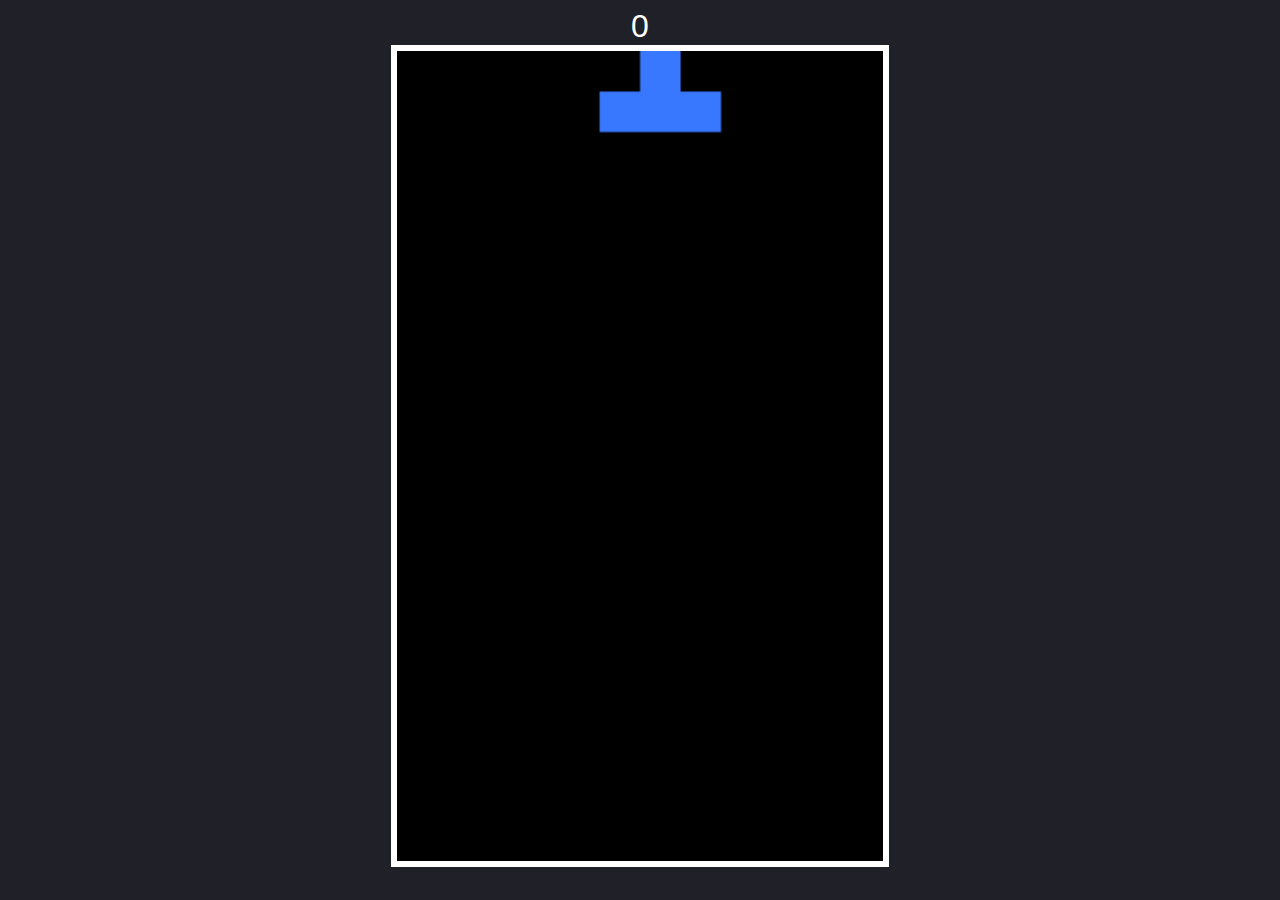
==== index.html @ 5d74f2ae "Update index.html" ====
<html>
<head>
    <title>Tetris</title>
    <style>
      body {
        background: #202028;
        color: #fff;
        font-family: sans-serif;
        font-size: 2em;
        text-align: center;
      }
      canvas {
        border: solid .2em #fff;
        height: 90vh;
      }
    </style>
</head>
<body>
    <div id="score"></div>
    <canvas id="tetris" width="240" height="400" />
    <script src="tetris.js"></script>
</body>
</html>
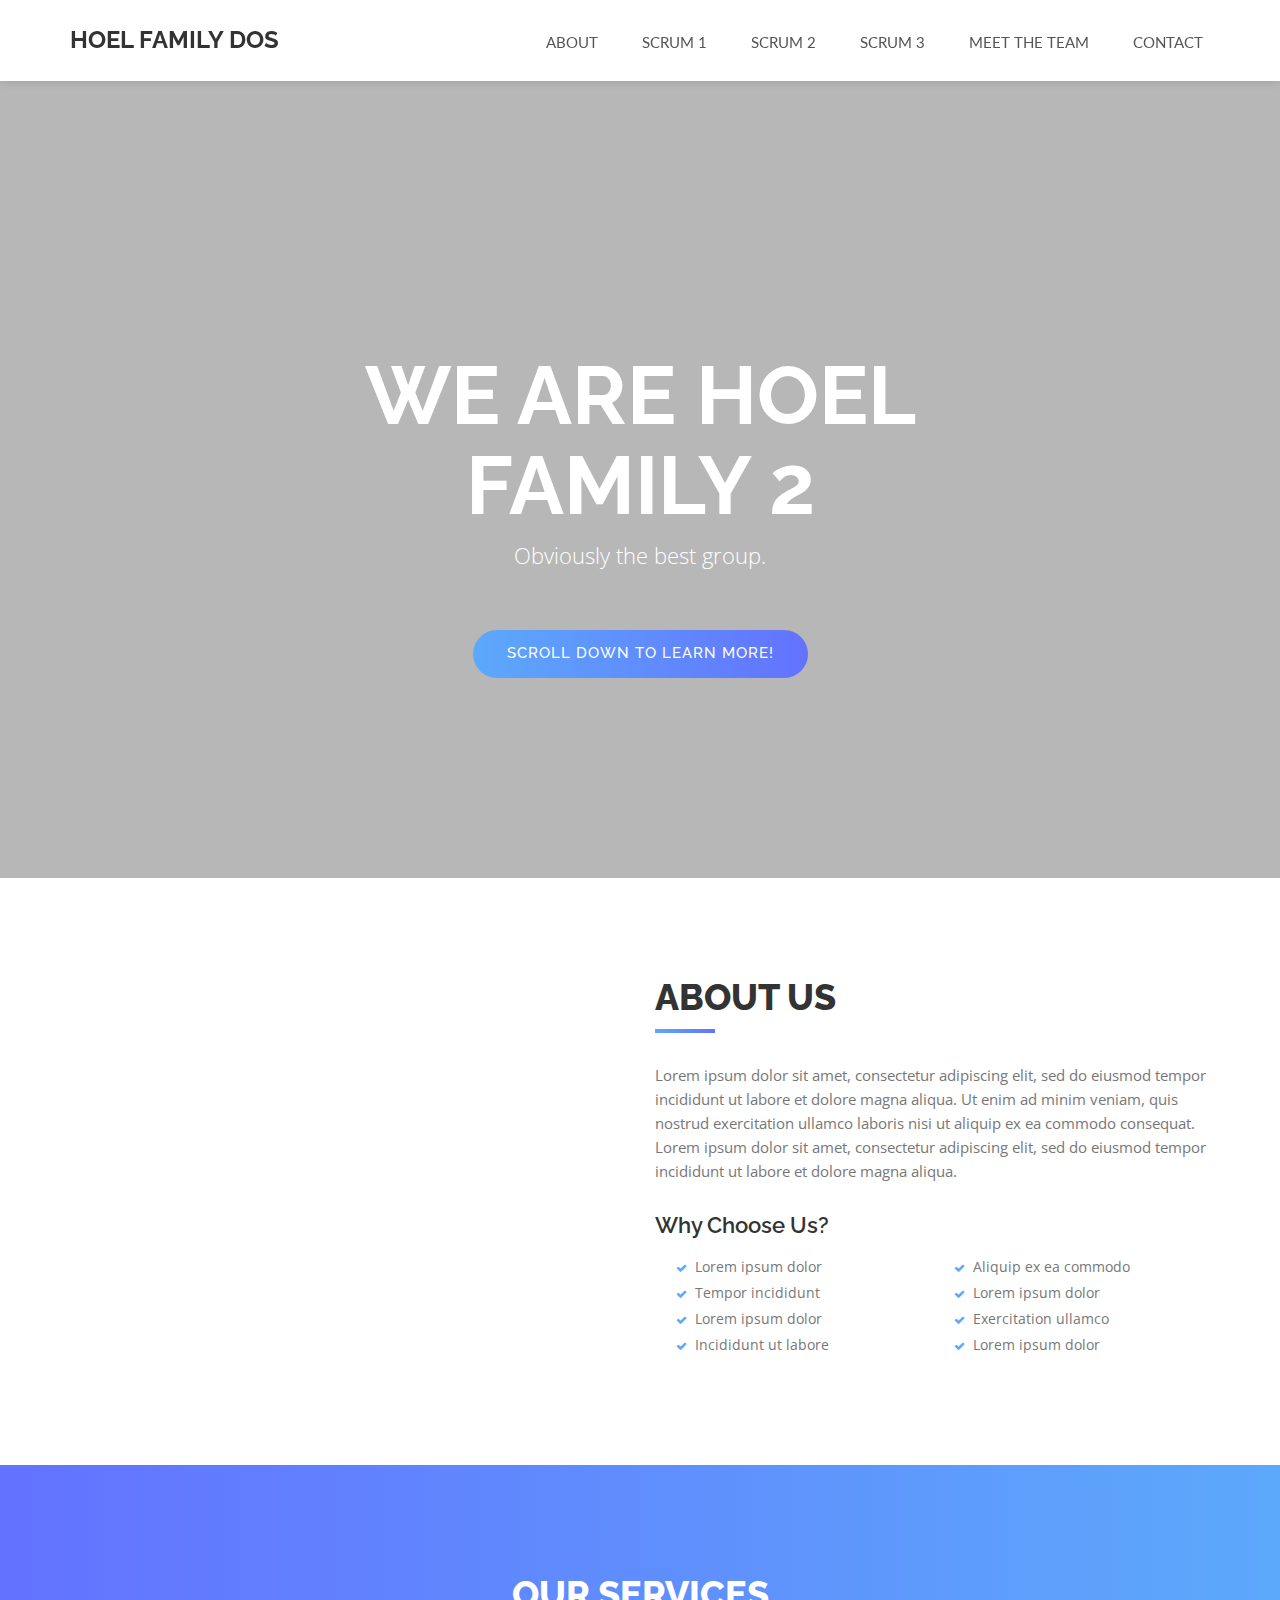
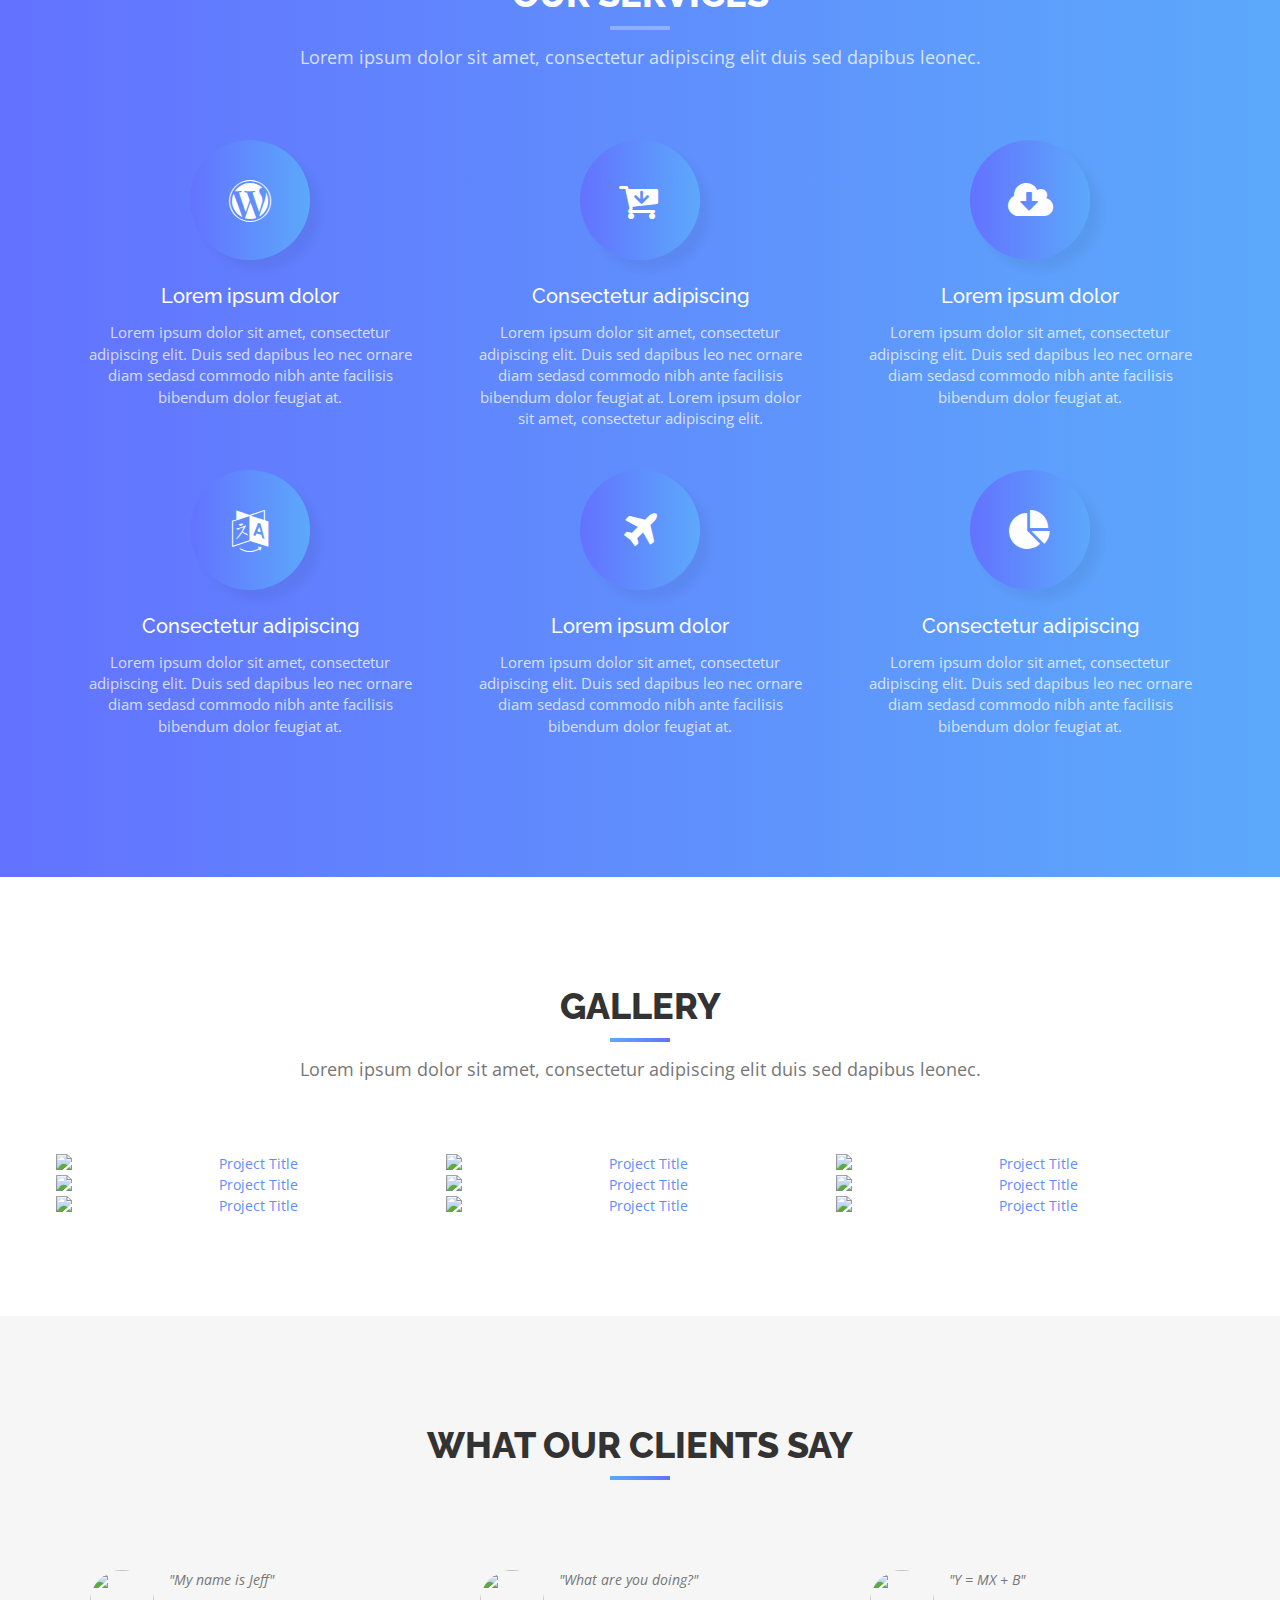
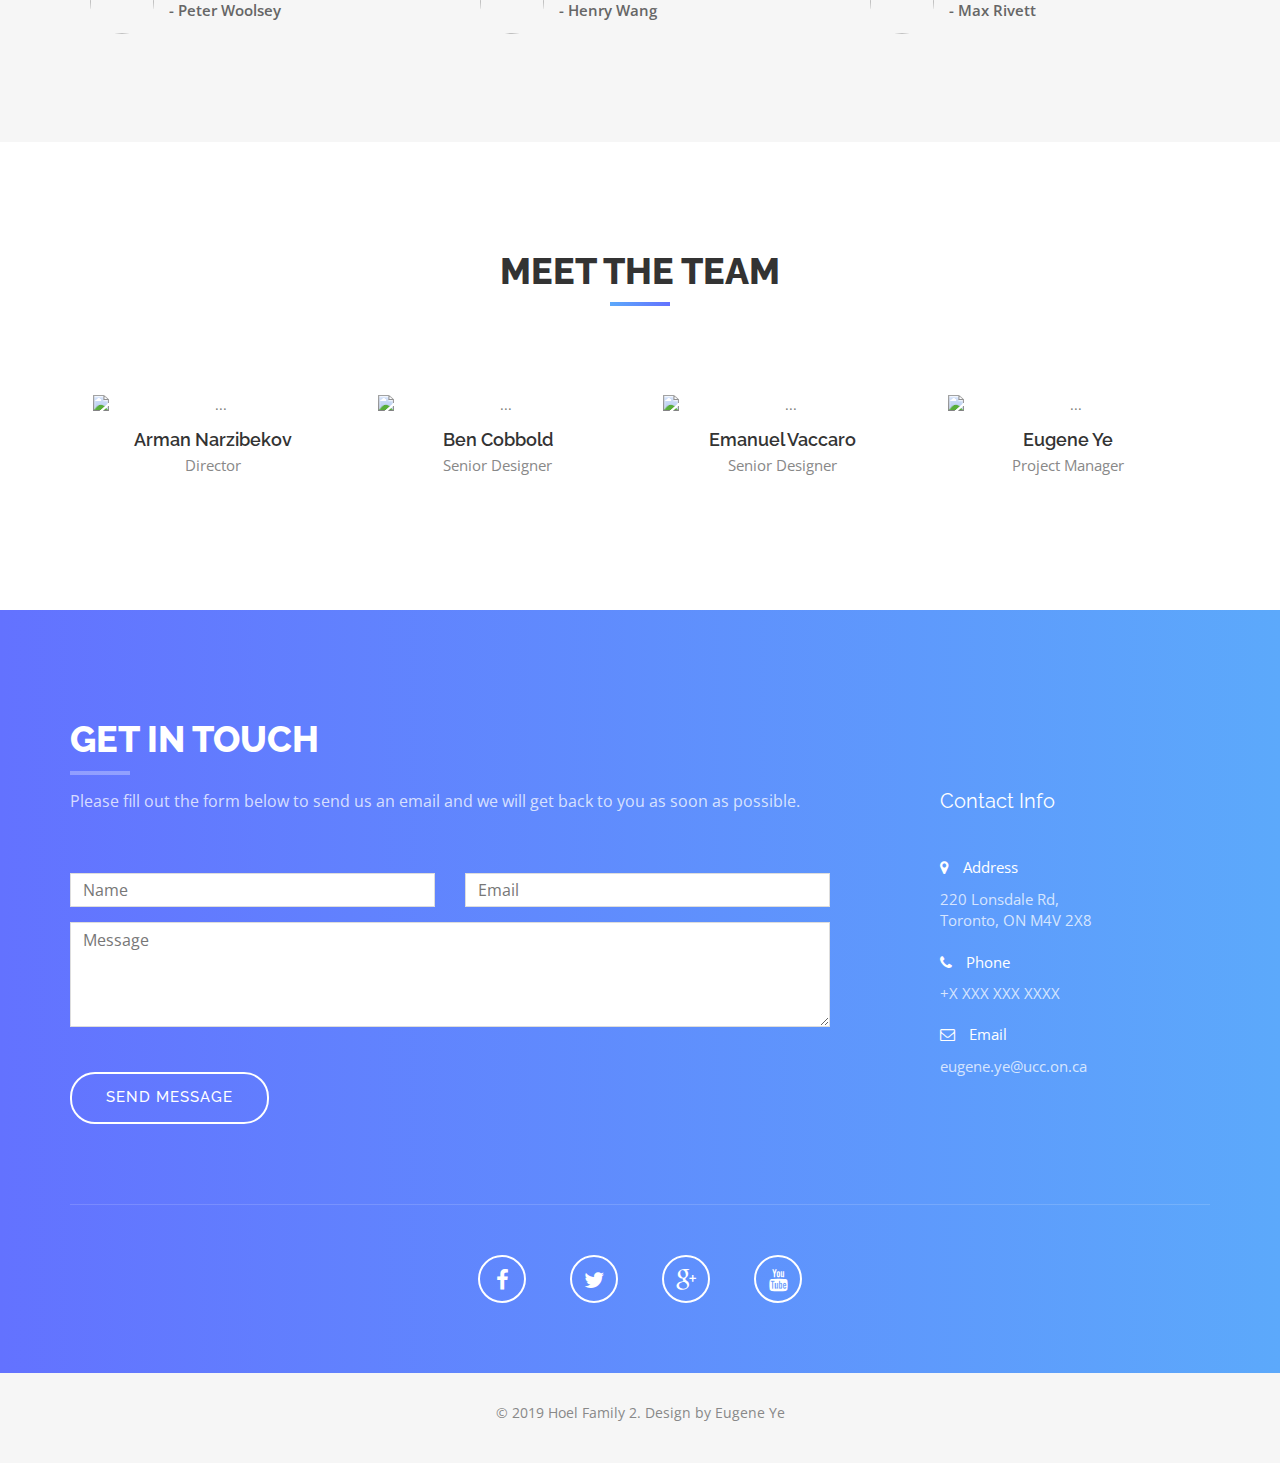
==== commit ea0b5eea: "Complete Renovation of Website" ====
--- a/index.html
+++ b/index.html
@@ -1,23 +1,406 @@
-<html>
+<!DOCTYPE html>
+<html lang="en">
 <head>
-    <title>Tetris</title>
-    <style>
-      body {
-        background: #202028;
-        color: #fff;
-        font-family: sans-serif;
-        font-size: 2em;
-        text-align: center;
-      }
-      canvas {
-        border: solid .2em #fff;
-        height: 90vh;
-      }
-    </style>
+<meta charset="utf-8">
+<meta name="viewport" content="width=device-width, initial-scale=1">
+<title>Hoel Family 2</title>
+<meta name="description" content="">
+<meta name="author" content="">
+
+<!-- Favicons
+    ================================================== -->
+<link rel="shortcut icon" href="img/favicon.ico" type="image/x-icon">
+<link rel="apple-touch-icon" href="img/apple-touch-icon.png">
+<link rel="apple-touch-icon" sizes="72x72" href="img/apple-touch-icon-72x72.png">
+<link rel="apple-touch-icon" sizes="114x114" href="img/apple-touch-icon-114x114.png">
+
+<!-- Bootstrap -->
+<link rel="stylesheet" type="text/css"  href="css/bootstrap.css">
+<link rel="stylesheet" type="text/css" href="fonts/font-awesome/css/font-awesome.css">
+
+<!-- Stylesheet
+    ================================================== -->
+<link rel="stylesheet" type="text/css" href="css/style.css">
+<link rel="stylesheet" type="text/css" href="css/nivo-lightbox/nivo-lightbox.css">
+<link rel="stylesheet" type="text/css" href="css/nivo-lightbox/default.css">
+<link href="https://fonts.googleapis.com/css?family=Open+Sans:300,400,600,700" rel="stylesheet">
+<link href="https://fonts.googleapis.com/css?family=Lato:400,700" rel="stylesheet">
+<link href="https://fonts.googleapis.com/css?family=Raleway:300,400,500,600,700,800,900" rel="stylesheet">
+
+<!-- HTML5 shim and Respond.js for IE8 support of HTML5 elements and media queries -->
+<!-- WARNING: Respond.js doesn't work if you view the page via file:// -->
+<!--[if lt IE 9]>
+      <script src="https://oss.maxcdn.com/html5shiv/3.7.2/html5shiv.min.js"></script>
+      <script src="https://oss.maxcdn.com/respond/1.4.2/respond.min.js"></script>
+    <![endif]-->
 </head>
-<body>
-    <div id="score"></div>
-    <canvas id="tetris" width="240" height="400" />
-    <script src="tetris.js"></script>
+<body id="page-top" data-spy="scroll" data-target=".navbar-fixed-top">
+<!-- Navigation
+    ==========================================-->
+<nav id="menu" class="navbar navbar-default navbar-fixed-top">
+  <div class="container"> 
+    <!-- Brand and toggle get grouped for better mobile display -->
+    <div class="navbar-header">
+      <button type="button" class="navbar-toggle collapsed" data-toggle="collapse" data-target="#bs-example-navbar-collapse-1"> <span class="sr-only">Toggle navigation</span> <span class="icon-bar"></span> <span class="icon-bar"></span> <span class="icon-bar"></span> </button>
+      <a class="navbar-brand page-scroll" href="#page-top">Hoel Family Dos</a> </div>
+    
+    <!-- Collect the nav links, forms, and other content for toggling -->
+    <div class="collapse navbar-collapse" id="bs-example-navbar-collapse-1">
+      <ul class="nav navbar-nav navbar-right">
+        <li><a href="#about" class="page-scroll">About</a></li>
+        <li><a href="#services" class="page-scroll">Scrum 1</a></li>
+        <li><a href="#portfolio" class="page-scroll">Scrum 2</a></li>
+        <li><a href="#testimonials" class="page-scroll">Scrum 3</a></li>
+        <li><a href="#team" class="page-scroll">Meet the Team</a></li>
+        <li><a href="#contact" class="page-scroll">Contact</a></li>
+      </ul>
+    </div>
+    <!-- /.navbar-collapse --> 
+  </div>
+</nav>
+<!-- Header -->
+<header id="header">
+  <div class="intro">
+    <div class="overlay">
+      <div class="container">
+        <div class="row">
+          <div class="col-md-8 col-md-offset-2 intro-text">
+            <h1>We Are Hoel Family 2<span></span></h1>
+            <p>Obviously the best group.</p>
+            <a href="#" class="btn btn-custom btn-lg page-scroll">Scroll down to learn more!</a> </div>
+        </div>
+      </div>
+    </div>
+  </div>
+</header>
+<!-- About Section -->
+<div id="about">
+  <div class="container">
+    <div class="row">
+      <div class="col-xs-12 col-md-6"> <img src="img/about.jpg" class="img-responsive" alt=""> </div>
+      <div class="col-xs-12 col-md-6">
+        <div class="about-text">
+          <h2>About Us</h2>
+          <p>Lorem ipsum dolor sit amet, consectetur adipiscing elit, sed do eiusmod tempor incididunt ut labore et dolore magna aliqua. Ut enim ad minim veniam, quis nostrud exercitation ullamco laboris nisi ut aliquip ex ea commodo consequat. Lorem ipsum dolor sit amet, consectetur adipiscing elit, sed do eiusmod tempor incididunt ut labore et dolore magna aliqua.</p>
+          <h3>Why Choose Us?</h3>
+          <div class="list-style">
+            <div class="col-lg-6 col-sm-6 col-xs-12">
+              <ul>
+                <li>Lorem ipsum dolor</li>
+                <li>Tempor incididunt</li>
+                <li>Lorem ipsum dolor</li>
+                <li>Incididunt ut labore</li>
+              </ul>
+            </div>
+            <div class="col-lg-6 col-sm-6 col-xs-12">
+              <ul>
+                <li>Aliquip ex ea commodo</li>
+                <li>Lorem ipsum dolor</li>
+                <li>Exercitation ullamco</li>
+                <li>Lorem ipsum dolor</li>
+              </ul>
+            </div>
+          </div>
+        </div>
+      </div>
+    </div>
+  </div>
+</div>
+<!-- Services Section -->
+<div id="services" class="text-center">
+  <div class="container">
+    <div class="section-title">
+      <h2>Our Services</h2>
+      <p>Lorem ipsum dolor sit amet, consectetur adipiscing elit duis sed dapibus leonec.</p>
+    </div>
+    <div class="row">
+      <div class="col-md-4"> <i class="fa fa-wordpress"></i>
+        <div class="service-desc">
+          <h3>Lorem ipsum dolor</h3>
+          <p>Lorem ipsum dolor sit amet, consectetur adipiscing elit. Duis sed dapibus leo nec ornare diam sedasd commodo nibh ante facilisis bibendum dolor feugiat at.</p>
+        </div>
+      </div>
+      <div class="col-md-4"> <i class="fa fa-cart-arrow-down"></i>
+        <div class="service-desc">
+          <h3>Consectetur adipiscing</h3>
+          <p>Lorem ipsum dolor sit amet, consectetur adipiscing elit. Duis sed dapibus leo nec ornare diam sedasd commodo nibh ante facilisis bibendum dolor feugiat at. Lorem ipsum dolor sit amet, consectetur adipiscing elit.</p>
+        </div>
+      </div>
+      <div class="col-md-4"> <i class="fa fa-cloud-download"></i>
+        <div class="service-desc">
+          <h3>Lorem ipsum dolor</h3>
+          <p>Lorem ipsum dolor sit amet, consectetur adipiscing elit. Duis sed dapibus leo nec ornare diam sedasd commodo nibh ante facilisis bibendum dolor feugiat at.</p>
+        </div>
+      </div>
+    </div>
+    <div class="row">
+      <div class="col-md-4"> <i class="fa fa-language"></i>
+        <div class="service-desc">
+          <h3>Consectetur adipiscing</h3>
+          <p>Lorem ipsum dolor sit amet, consectetur adipiscing elit. Duis sed dapibus leo nec ornare diam sedasd commodo nibh ante facilisis bibendum dolor feugiat at.</p>
+        </div>
+      </div>
+      <div class="col-md-4"> <i class="fa fa-plane"></i>
+        <div class="service-desc">
+          <h3>Lorem ipsum dolor</h3>
+          <p>Lorem ipsum dolor sit amet, consectetur adipiscing elit. Duis sed dapibus leo nec ornare diam sedasd commodo nibh ante facilisis bibendum dolor feugiat at.</p>
+        </div>
+      </div>
+      <div class="col-md-4"> <i class="fa fa-pie-chart"></i>
+        <div class="service-desc">
+          <h3>Consectetur adipiscing</h3>
+          <p>Lorem ipsum dolor sit amet, consectetur adipiscing elit. Duis sed dapibus leo nec ornare diam sedasd commodo nibh ante facilisis bibendum dolor feugiat at.</p>
+        </div>
+      </div>
+    </div>
+  </div>
+</div>
+<!-- Gallery Section -->
+<div id="portfolio" class="text-center">
+  <div class="container">
+    <div class="section-title">
+      <h2>Gallery</h2>
+      <p>Lorem ipsum dolor sit amet, consectetur adipiscing elit duis sed dapibus leonec.</p>
+    </div>
+    <div class="row">
+      <div class="portfolio-items">
+        <div class="col-sm-6 col-md-4 col-lg-4">
+          <div class="portfolio-item">
+            <div class="hover-bg"> <a href="img/portfolio/01-large.jpg" title="Project Title" data-lightbox-gallery="gallery1">
+              <div class="hover-text">
+                <h4>Lorem Ipsum</h4>
+              </div>
+              <img src="img/portfolio/01-small.jpg" class="img-responsive" alt="Project Title"> </a> </div>
+          </div>
+        </div>
+        <div class="col-sm-6 col-md-4 col-lg-4">
+          <div class="portfolio-item">
+            <div class="hover-bg"> <a href="img/portfolio/02-large.jpg" title="Project Title" data-lightbox-gallery="gallery1">
+              <div class="hover-text">
+                <h4>Adipiscing Elit</h4>
+              </div>
+              <img src="img/portfolio/02-small.jpg" class="img-responsive" alt="Project Title"> </a> </div>
+          </div>
+        </div>
+        <div class="col-sm-6 col-md-4 col-lg-4">
+          <div class="portfolio-item">
+            <div class="hover-bg"> <a href="img/portfolio/03-large.jpg" title="Project Title" data-lightbox-gallery="gallery1">
+              <div class="hover-text">
+                <h4>Lorem Ipsum</h4>
+              </div>
+              <img src="img/portfolio/03-small.jpg" class="img-responsive" alt="Project Title"> </a> </div>
+          </div>
+        </div>
+        <div class="col-sm-6 col-md-4 col-lg-4">
+          <div class="portfolio-item">
+            <div class="hover-bg"> <a href="img/portfolio/04-large.jpg" title="Project Title" data-lightbox-gallery="gallery1">
+              <div class="hover-text">
+                <h4>Lorem Ipsum</h4>
+              </div>
+              <img src="img/portfolio/04-small.jpg" class="img-responsive" alt="Project Title"> </a> </div>
+          </div>
+        </div>
+        <div class="col-sm-6 col-md-4 col-lg-4">
+          <div class="portfolio-item">
+            <div class="hover-bg"> <a href="img/portfolio/05-large.jpg" title="Project Title" data-lightbox-gallery="gallery1">
+              <div class="hover-text">
+                <h4>Adipiscing Elit</h4>
+              </div>
+              <img src="img/portfolio/05-small.jpg" class="img-responsive" alt="Project Title"> </a> </div>
+          </div>
+        </div>
+        <div class="col-sm-6 col-md-4 col-lg-4">
+          <div class="portfolio-item">
+            <div class="hover-bg"> <a href="img/portfolio/06-large.jpg" title="Project Title" data-lightbox-gallery="gallery1">
+              <div class="hover-text">
+                <h4>Dolor Sit</h4>
+              </div>
+              <img src="img/portfolio/06-small.jpg" class="img-responsive" alt="Project Title"> </a> </div>
+          </div>
+        </div>
+        <div class="col-sm-6 col-md-4 col-lg-4">
+          <div class="portfolio-item">
+            <div class="hover-bg"> <a href="img/portfolio/07-large.jpg" title="Project Title" data-lightbox-gallery="gallery1">
+              <div class="hover-text">
+                <h4>Dolor Sit</h4>
+              </div>
+              <img src="img/portfolio/07-small.jpg" class="img-responsive" alt="Project Title"> </a> </div>
+          </div>
+        </div>
+        <div class="col-sm-6 col-md-4 col-lg-4">
+          <div class="portfolio-item">
+            <div class="hover-bg"> <a href="img/portfolio/08-large.jpg" title="Project Title" data-lightbox-gallery="gallery1">
+              <div class="hover-text">
+                <h4>Lorem Ipsum</h4>
+              </div>
+              <img src="img/portfolio/08-small.jpg" class="img-responsive" alt="Project Title"> </a> </div>
+          </div>
+        </div>
+        <div class="col-sm-6 col-md-4 col-lg-4">
+          <div class="portfolio-item">
+            <div class="hover-bg"> <a href="img/portfolio/09-large.jpg" title="Project Title" data-lightbox-gallery="gallery1">
+              <div class="hover-text">
+                <h4>Adipiscing Elit</h4>
+              </div>
+              <img src="img/portfolio/09-small.jpg" class="img-responsive" alt="Project Title"> </a> </div>
+          </div>
+        </div>
+      </div>
+    </div>
+  </div>
+</div>
+<!-- Testimonials Section -->
+<div id="testimonials">
+  <div class="container">
+    <div class="section-title text-center">
+      <h2>What our clients say</h2>
+    </div>
+    <div class="row">
+      <div class="col-md-4">
+        <div class="testimonial">
+          <div class="testimonial-image"> <img src="img/testimonials/01.jpg" alt=""> </div>
+          <div class="testimonial-content">
+            <p>"My name is Jeff"</p>
+            <div class="testimonial-meta"> - Peter Woolsey </div>
+          </div>
+        </div>
+      </div>
+      <div class="col-md-4">
+        <div class="testimonial">
+          <div class="testimonial-image"> <img src="img/testimonials/02.jpg" alt=""> </div>
+          <div class="testimonial-content">
+            <p>"What are you doing?"</p>
+            <div class="testimonial-meta"> - Henry Wang </div>
+          </div>
+        </div>
+      </div>
+      <div class="col-md-4">
+        <div class="testimonial">
+          <div class="testimonial-image"> <img src="img/testimonials/03.jpg" alt=""> </div>
+          <div class="testimonial-content">
+            <p>"Y = MX + B"</p>
+            <div class="testimonial-meta"> - Max Rivett </div>
+          </div>
+        </div>
+      </div>
+
+    </div>
+  </div>
+</div>
+<!-- Team Section -->
+<div id="team" class="text-center">
+  <div class="container">
+    <div class="col-md-8 col-md-offset-2 section-title">
+      <h2>Meet the Team</h2>
+    </div>
+    <div id="row">
+      <div class="col-md-3 col-sm-6 team">
+        <div class="thumbnail"> <img src="img/team/01.jpg" alt="..." class="team-img">
+          <div class="caption">
+            <h4>Arman Narzibekov</h4>
+            <p>Director</p>
+          </div>
+        </div>
+      </div>
+      <div class="col-md-3 col-sm-6 team">
+        <div class="thumbnail"> <img src="img/team/02.jpg" alt="..." class="team-img">
+          <div class="caption">
+            <h4>Ben Cobbold</h4>
+            <p>Senior Designer</p>
+          </div>
+        </div>
+      </div>
+      <div class="col-md-3 col-sm-6 team">
+        <div class="thumbnail"> <img src="img/team/03.jpg" alt="..." class="team-img">
+          <div class="caption">
+            <h4>Emanuel Vaccaro</h4>
+            <p>Senior Designer</p>
+          </div>
+        </div>
+      </div>
+      <div class="col-md-3 col-sm-6 team">
+        <div class="thumbnail"> <img src="img/team/04.jpg" alt="..." class="team-img">
+          <div class="caption">
+            <h4>Eugene Ye</h4>
+            <p>Project Manager</p>
+          </div>
+        </div>
+      </div>
+    </div>
+  </div>
+</div>
+<!-- Contact Section -->
+<div id="contact">
+  <div class="container">
+    <div class="col-md-8">
+      <div class="row">
+        <div class="section-title">
+          <h2>Get In Touch</h2>
+          <p>Please fill out the form below to send us an email and we will get back to you as soon as possible.</p>
+        </div>
+        <form name="sentMessage" id="contactForm" novalidate>
+          <div class="row">
+            <div class="col-md-6">
+              <div class="form-group">
+                <input type="text" id="name" class="form-control" placeholder="Name" required="required">
+                <p class="help-block text-danger"></p>
+              </div>
+            </div>
+            <div class="col-md-6">
+              <div class="form-group">
+                <input type="email" id="email" class="form-control" placeholder="Email" required="required">
+                <p class="help-block text-danger"></p>
+              </div>
+            </div>
+          </div>
+          <div class="form-group">
+            <textarea name="message" id="message" class="form-control" rows="4" placeholder="Message" required></textarea>
+            <p class="help-block text-danger"></p>
+          </div>
+          <div id="success"></div>
+          <button type="submit" class="btn btn-custom btn-lg">Send Message</button>
+        </form>
+      </div>
+    </div>
+    <div class="col-md-3 col-md-offset-1 contact-info">
+      <div class="contact-item">
+        <h3>Contact Info</h3>
+        <p><span><i class="fa fa-map-marker"></i> Address</span>220 Lonsdale Rd,<br>
+          Toronto, ON M4V 2X8</p>
+      </div>
+      <div class="contact-item">
+        <p><span><i class="fa fa-phone"></i> Phone</span> +X XXX XXX XXXX</p>
+      </div>
+      <div class="contact-item">
+        <p><span><i class="fa fa-envelope-o"></i> Email</span> eugene.ye@ucc.on.ca</p>
+      </div>
+    </div>
+    <div class="col-md-12">
+      <div class="row">
+        <div class="social">
+          <ul>
+            <li><a href="#"><i class="fa fa-facebook"></i></a></li>
+            <li><a href="#"><i class="fa fa-twitter"></i></a></li>
+            <li><a href="#"><i class="fa fa-google-plus"></i></a></li>
+            <li><a href="#"><i class="fa fa-youtube"></i></a></li>
+          </ul>
+        </div>
+      </div>
+    </div>
+  </div>
+</div>
+<!-- Footer Section -->
+<div id="footer">
+  <div class="container text-center">
+    <p>&copy; 2019 Hoel Family 2. Design by Eugene Ye</p>
+  </div>
+</div>
+<script type="text/javascript" src="js/jquery.1.11.1.js"></script> 
+<script type="text/javascript" src="js/bootstrap.js"></script> 
+<script type="text/javascript" src="js/SmoothScroll.js"></script> 
+<script type="text/javascript" src="js/nivo-lightbox.js"></script> 
+<script type="text/javascript" src="js/jqBootstrapValidation.js"></script> 
+<script type="text/javascript" src="js/contact_me.js"></script> 
+<script type="text/javascript" src="js/main.js"></script>
 </body>
 </html>--- a/css/style.css
+++ b/css/style.css
@@ -0,0 +1,580 @@
+body, html {
+	font-family: 'Open Sans', sans-serif;
+	text-rendering: optimizeLegibility !important;
+	-webkit-font-smoothing: antialiased !important;
+	color: #777;
+	font-weight: 400;
+	width: 100% !important;
+	height: 100% !important;
+}
+h2, h3, h4 {
+	font-family: 'Raleway', sans-serif;
+}
+h2 {
+	text-transform: uppercase;
+	margin: 0 0 20px 0;
+	font-weight: 800;
+	font-size: 36px;
+	color: #333;
+}
+h3 {
+	font-size: 20px;
+	font-weight: 600;
+	color: #333;
+}
+h4 {
+	font-size: 18px;
+	color: #333;
+	font-weight: 600;
+}
+h5 {
+	text-transform: uppercase;
+	font-weight: 700;
+	line-height: 20px;
+}
+p {
+	font-size: 15px;
+}
+p.intro {
+	margin: 12px 0 0;
+	line-height: 24px;
+}
+a {
+	color: #608dfd;
+	font-weight: 400;
+}
+a:hover, a:focus {
+	text-decoration: none;
+	color: #608dfd;
+}
+ul, ol {
+	list-style: none;
+}
+ul, ol {
+	padding: 0;
+	webkit-padding: 0;
+	moz-padding: 0;
+}
+hr {
+	height: 2px;
+	width: 70px;
+	text-align: center;
+	position: relative;
+	background: #1E7A46;
+	margin-bottom: 20px;
+	border: 0;
+}
+/* Navigation */
+#menu {
+	padding: 15px;
+	transition: all 0.8s;
+}
+#menu.navbar-default {
+	background-color: #fff;
+	border-color: rgba(231, 231, 231, 0);
+	box-shadow: 0 0 10px rgba(0,0,0,0.15)
+}
+#menu a.navbar-brand {
+	font-family: 'Raleway', sans-serif;
+	font-size: 24px;
+	font-weight: 700;
+	color: #333;
+	text-transform: uppercase;
+}
+#menu.navbar-default .navbar-nav > li > a {
+	font-family: 'Lato', sans-serif;
+	text-transform: uppercase;
+	color: #555;
+	font-size: 15px;
+	font-weight: 400;
+	padding: 8px 2px;
+	border-radius: 0;
+	margin: 9px 20px 0 20px;
+}
+#menu.navbar-default .navbar-nav > li > a:after {
+	display: block;
+	position: absolute;
+	left: 0;
+	bottom: -1px;
+	width: 0;
+	height: 2px;
+	background: linear-gradient(to right, #6372ff 0%, #5ca9fb 100%);
+	content: "";
+	transition: width 0.2s;
+}
+#menu.navbar-default .navbar-nav > li > a:hover:after {
+	width: 100%;
+}
+.navbar-default .navbar-nav > .active > a, .navbar-default .navbar-nav > .active > a:hover, .navbar-default .navbar-nav > .active > a:focus {
+	background-color: transparent;
+}
+.navbar-default .navbar-nav > .active > a:after, .navbar-default .navbar-nav > .active > a:hover:after, .navbar-default .navbar-nav > .active > a:focus:after {
+	display: block !important;
+	position: absolute !important;
+	left: 0 !important;
+	bottom: -1px !important;
+	width: 100% !important;
+	height: 2px !important;
+	background: linear-gradient(to right, #6372ff 0%, #5ca9fb 100%) !important;
+	content: "" !important;
+	transition: width 0.2s !important;
+}
+.navbar-toggle {
+	border-radius: 0;
+}
+.navbar-default .navbar-toggle:hover, .navbar-default .navbar-toggle:focus {
+	background-color: #fff;
+	border-color: #608dfd;
+}
+.navbar-default .navbar-toggle:hover>.icon-bar {
+	background-color: #608dfd;
+}
+.section-title {
+	margin-bottom: 70px;
+}
+.section-title h2 {
+	position: relative;
+	margin-top: 10px;
+	margin-bottom: 15px;
+	padding-bottom: 15px;
+}
+.section-title h2::after {
+	position: absolute;
+	content: "";
+	background: linear-gradient(to right, #5ca9fb 0%, #6372ff 100%);
+	height: 4px;
+	width: 60px;
+	bottom: 0;
+	margin-left: -30px;
+	left: 50%;
+}
+.section-title p {
+	font-size: 18px;
+}
+.btn-custom {
+	font-family: 'Raleway', sans-serif;
+	text-transform: uppercase;
+	color: #fff;
+	background-color: #5ca9fb;
+	background-image: linear-gradient(to right, #5ca9fb 0%, #6372ff 100%);
+	padding: 14px 34px;
+	letter-spacing: 1px;
+	margin: 0;
+	font-size: 15px;
+	font-weight: 500;
+	border-radius: 25px;
+	transition: all 0.5s linear;
+	border: 0;
+}
+.btn-custom:hover, .btn-custom:focus, .btn-custom.focus, .btn-custom:active, .btn-custom.active {
+	color: #fff;
+	background-image: none;
+	background-color: #6372ff;
+}
+.btn:active, .btn.active {
+	background-image: none;
+	outline: 0;
+	-webkit-box-shadow: none;
+	box-shadow: none;
+}
+a:focus, .btn:focus, .btn:active:focus, .btn.active:focus, .btn.focus, .btn:active.focus, .btn.active.focus {
+	outline: none;
+	outline-offset: none;
+}
+/* Header Section */
+.intro {
+	display: table;
+	width: 100%;
+	padding: 0;
+	background: url(../img/intro-bg.jpg) center center no-repeat;
+	background-color: #e5e5e5;
+	-webkit-background-size: cover;
+	-moz-background-size: cover;
+	background-size: cover;
+	-o-background-size: cover;
+}
+.intro .overlay {
+	background: rgba(0,0,0,0.2);
+}
+.intro h1 {
+	font-family: 'Raleway', sans-serif;
+	color: #fff;
+	font-size: 82px;
+	font-weight: 700;
+	text-transform: uppercase;
+	margin-top: 0;
+	margin-bottom: 10px;
+}
+.intro h1 span {
+	font-weight: 800;
+	color: #5ca9fb;
+}
+.intro p {
+	color: #fff;
+	font-size: 22px;
+	font-weight: 300;
+	line-height: 30px;
+	margin: 0 auto;
+	margin-bottom: 60px;
+}
+header .intro-text {
+	padding-top: 350px;
+	padding-bottom: 200px;
+	text-align: center;
+}
+/* Features Section */
+#features {
+	padding: 100px 0;
+	background: #f6f6f6;
+}
+#features i.fa {
+	font-size: 38px;
+	margin-bottom: 20px;
+	transition: all 0.5s;
+	color: #fff;
+	width: 100px;
+	height: 100px;
+	padding: 30px 0;
+	border-radius: 50%;
+	background: linear-gradient(to right, #6372ff 0%, #5ca9fb 100%);
+	box-shadow: 10px 10px 10px rgba(0,0,0,.05);
+}
+/* About Section */
+#about {
+	padding: 100px 0;
+}
+#about h3 {
+	font-size: 22px;
+	margin: 0 0 20px 0;
+}
+#about h2 {
+	position: relative;
+	margin-bottom: 15px;
+	padding-bottom: 15px;
+}
+#about h2::after {
+	position: absolute;
+	content: "";
+	background: linear-gradient(to right, #5ca9fb 0%, #6372ff 100%);
+	height: 4px;
+	width: 60px;
+	bottom: 0;
+	left: 0;
+}
+#about .about-text li {
+	margin-bottom: 6px;
+	margin-left: 6px;
+	list-style: none;
+	padding: 0;
+}
+#about .about-text li:before {
+	content: '\f00c';
+	font-family: 'FontAwesome';
+	color: #5ca9fb;
+	font-size: 11px;
+	font-weight: 300;
+	padding-right: 8px;
+}
+#about img {
+	width: 520px;
+	margin-top: 10px;
+	background: #fff;
+	border-right: 0;
+	box-shadow: 0 0 50px rgba(0,0,0,0.06);
+}
+#about p {
+	line-height: 24px;
+	margin: 30px 0;
+}
+/* Services Section */
+#services {
+	padding: 100px 0;
+	background: linear-gradient(to right, #6372ff 0%, #5ca9fb 100%);
+	color: #fff;
+}
+#services .service-desc {
+	margin: 10px 10px 20px;
+}
+#services h2 {
+	color: #fff;
+}
+#services .section-title h2::after {
+	position: absolute;
+	content: "";
+	background: rgba(255,255,255,.3);
+	height: 4px;
+	width: 60px;
+	bottom: 0;
+	margin-left: -30px;
+	left: 50%;
+}
+#services i.fa {
+	font-size: 42px;
+	width: 120px;
+	height: 120px;
+	padding: 40px 0;
+	background: linear-gradient(to right, #6372ff 0%, #5ca9fb 100%);
+	border-radius: 50%;
+	color: #fff;
+	box-shadow: 10px 10px 10px rgba(0,0,0,.05);
+}
+#services h3 {
+	font-weight: 500;
+	padding: 5px 0;
+	color: #fff;
+}
+#services p {
+	color: rgba(255,255,255,.75);
+}
+#services .service-desc {
+	margin-bottom: 40px;
+}
+/* Portfolio Section */
+#portfolio {
+	padding: 100px 0;
+}
+.portfolio-item {
+	margin: 1px -15px 0 -14px;
+	padding: 0;
+}
+.portfolio-item .hover-bg {
+	overflow: hidden;
+	position: relative;
+	margin: 0;
+}
+.hover-bg .hover-text {
+	position: absolute;
+	text-align: center;
+	margin: 0 auto;
+	color: #fff;
+	background: linear-gradient(to right, rgba(99,114,255,0.8) 0%, rgba(92,169,251,0.8) 100%);
+	padding: 30% 0 0 0;
+	height: 100%;
+	width: 100%;
+	opacity: 0;
+	transition: all 0.5s;
+}
+.hover-bg .hover-text>h4 {
+	opacity: 0;
+	color: #fff;
+	-webkit-transform: translateY(100%);
+	transform: translateY(100%);
+	transition: all 0.3s;
+	font-size: 18px;
+	letter-spacing: 1px;
+	font-weight: 500;
+	text-transform: uppercase;
+}
+.hover-bg:hover .hover-text>h4 {
+	opacity: 1;
+	-webkit-backface-visibility: hidden;
+	-webkit-transform: translateY(0);
+	transform: translateY(0);
+}
+.hover-bg:hover .hover-text {
+	opacity: 1;
+}
+/* Testimonials Section */
+#testimonials {
+	padding: 100px 0;
+	background: #f6f6f6;
+}
+#testimonials i {
+	color: #e6e6e6;
+	font-size: 32px;
+	margin-bottom: 20px;
+}
+.testimonial {
+	position: relative;
+	padding: 20px;
+}
+.testimonial-image {
+	float: left;
+	margin-right: 15px;
+}
+.testimonial-image, .testimonial-image img {
+	display: block;
+	width: 64px;
+	height: 64px;
+	border-radius: 50%;
+}
+.testimonial-content {
+	position: relative;
+	overflow: hidden;
+}
+.testimonial-content p {
+	margin-bottom: 0;
+	font-size: 14px;
+	font-style: italic;
+}
+.testimonial-meta {
+	margin-top: 10px;
+	font-size: 15px;
+	font-weight: 600;
+	color: #666;
+}
+/* Team Section */
+#team {
+	padding: 100px 0;
+}
+#team h4 {
+	margin: 5px 0;
+}
+#team .team-img {
+	width: 240px;
+}
+#team .thumbnail {
+	background: transparent;
+	border: 0;
+}
+#team .thumbnail .caption {
+	padding: 10px 0 0 0;
+	color: #888;
+}
+/* Contact Section */
+#contact {
+	padding: 100px 0 60px 0;
+	background: linear-gradient(to right, #6372ff 0%, #5ca9fb 100%);
+	color: rgba(255,255,255,.75);
+}
+#contact .section-title {
+	margin-bottom: 40px;
+}
+#contact .section-title p {
+	font-size: 16px;
+}
+#contact h2 {
+	color: #fff;
+	margin-top: 10px;
+	margin-bottom: 15px;
+	padding-bottom: 15px;
+}
+#contact .section-title h2::after {
+	position: absolute;
+	content: "";
+	background: rgba(255,255,255,.3);
+	height: 4px;
+	width: 60px;
+	bottom: 0;
+	left: 30px;
+}
+#contact h3 {
+	color: #fff;
+	margin-top: 80px;
+	margin-bottom: 25px;
+	padding-bottom: 20px;
+	font-weight: 400;
+}
+#contact form {
+	padding-top: 20px;
+}
+#contact .text-danger {
+	color: #cc0033;
+	text-align: left;
+}
+#contact .btn-custom {
+	margin: 30px 0;
+	background: transparent;
+	border: 2px solid #fff;
+}
+#contact .btn-custom:hover {
+	color: #1f386e;
+	background: #fff;
+}
+label {
+	font-size: 12px;
+	font-weight: 400;
+	font-family: 'Open Sans', sans-serif;
+	float: left;
+}
+#contact .form-control {
+	display: block;
+	width: 100%;
+	padding: 6px 12px;
+	font-size: 16px;
+	line-height: 1.42857143;
+	color: #444;
+	background-color: #fff;
+	background-image: none;
+	border: 1px solid #ddd;
+	border-radius: 0;
+	-webkit-box-shadow: none;
+	box-shadow: none;
+	-webkit-transition: none;
+	-o-transition: none;
+	transition: none;
+}
+#contact .form-control:focus {
+	border-color: #999;
+	outline: 0;
+	-webkit-box-shadow: transparent;
+	box-shadow: transparent;
+}
+.form-control::-webkit-input-placeholder {
+color: #777;
+}
+.form-control:-moz-placeholder {
+color: #777;
+}
+.form-control::-moz-placeholder {
+color: #777;
+}
+.form-control:-ms-input-placeholder {
+color: #777;
+}
+#contact .contact-item {
+	margin: 20px 0;
+}
+#contact .contact-item span {
+	color: rgba(255,255,255,1);
+	margin-bottom: 10px;
+	display: block;
+}
+#contact .contact-item i.fa {
+	margin-right: 10px;
+}
+#contact .social {
+	border-top: 1px solid rgba(255,255,255,0.15);
+	padding-top: 50px;
+	margin-top: 50px;
+	text-align: center;
+}
+#contact .social ul li {
+	display: inline-block;
+	margin: 0 20px;
+}
+#contact .social i.fa {
+	font-size: 22px;
+	width: 48px;
+	height: 48px;
+	padding: 12px 0;
+	border: 2px solid #fff;
+	color: #fff;
+	border-radius: 50%;
+	transition: all 0.3s;
+}
+#contact .social i.fa:hover {
+	color: #608dfd;
+	background: #fff;
+}
+/* Footer Section*/
+#footer {
+	background: #f6f6f6;
+	padding: 30px 0;
+}
+#footer p {
+	color: #888;
+	font-size: 14px;
+}
+#footer a {
+	color: #608dfd;
+}
+#footer a:hover {
+	border-bottom: 2px solid #608dfd;
+}
+
+@media (max-width: 768px) {
+#about img {
+	margin: 50px 0;
+}
+}
--- a/css/nivo-lightbox/default.css
+++ b/css/nivo-lightbox/default.css
@@ -0,0 +1,103 @@
+/*
+ * Nivo Lightbox Default Theme v1.0
+ * http://dev7studios.com/nivo-lightbox
+ *
+ * Copyright 2013, Dev7studios
+ * Free to use and abuse under the MIT license.
+ * http://www.opensource.org/licenses/mit-license.php
+ */
+ 
+ .nivo-lightbox-theme-default * {
+    -webkit-box-sizing: initial !important;
+    -moz-box-sizing: initial !important;
+    box-sizing: initial !important;
+ }
+.nivo-lightbox-theme-default.nivo-lightbox-overlay { 
+	background: #666;
+	background: rgba(0,0,0,0.6); 
+}
+.nivo-lightbox-theme-default .nivo-lightbox-content.nivo-lightbox-loading { background: url(loading.gif) no-repeat 50% 50%; }
+
+.nivo-lightbox-theme-default .nivo-lightbox-nav {
+	top: 10%;
+	width: 8%;
+	height: 80%;
+	text-indent: -9999px;
+	background-repeat: no-repeat;
+	background-position: 50% 50%;
+	opacity: 0.5;
+}
+.nivo-lightbox-theme-default .nivo-lightbox-nav:hover { 
+	opacity: 1; 
+	background-color: transparent;
+}
+.nivo-lightbox-theme-default .nivo-lightbox-prev { 
+	background-image: url(prev.png); 
+	border-radius: 0 3px 3px 0;
+}
+.nivo-lightbox-theme-default .nivo-lightbox-next { 
+	background-image: url(next.png); 
+	border-radius: 3px 0 0 3px;
+}
+
+.nivo-lightbox-theme-default .nivo-lightbox-close {
+	display: block;
+	background: url(close.png) no-repeat 5px 5px;
+	width: 16px;
+	height: 16px;
+	text-indent: -9999px;
+	padding: 5px;
+	opacity: 0.5;
+}
+.nivo-lightbox-theme-default .nivo-lightbox-close:hover { opacity: 1; }
+
+.nivo-lightbox-theme-default .nivo-lightbox-title-wrap { bottom: -7%; }
+.nivo-lightbox-theme-default .nivo-lightbox-title {
+	font: 14px/20px 'Helvetica Neue', Helvetica, Arial, sans-serif;
+	font-style: normal;
+	font-weight: normal;
+	background: #000;
+	color: #fff;
+	padding: 7px 15px;
+	border-radius: 30px;
+}
+
+.nivo-lightbox-theme-default .nivo-lightbox-image img {
+	background: #fff;
+	-webkit-box-shadow: 0px 1px 1px rgba(0,0,0,0.4);
+	   -moz-box-shadow: 0px 1px 1px rgba(0,0,0,0.4);
+	        box-shadow: 0px 1px 1px rgba(0,0,0,0.4);
+}
+.nivo-lightbox-theme-default .nivo-lightbox-ajax,
+.nivo-lightbox-theme-default .nivo-lightbox-inline {
+	background: #fff;
+	padding: 40px;
+	-webkit-box-shadow: 0px 1px 1px rgba(0,0,0,0.4);
+	   -moz-box-shadow: 0px 1px 1px rgba(0,0,0,0.4);
+	        box-shadow: 0px 1px 1px rgba(0,0,0,0.4);
+}
+
+@media (-webkit-min-device-pixel-ratio: 1.3),
+       (-o-min-device-pixel-ratio: 2.6/2),
+       (min--moz-device-pixel-ratio: 1.3),
+       (min-device-pixel-ratio: 1.3),
+       (min-resolution: 1.3dppx) {
+
+	.nivo-lightbox-theme-default .nivo-lightbox-content.nivo-lightbox-loading { 
+		background-image: url(loading@2x.gif); 
+		background-size: 32px 32px;
+	}
+	.nivo-lightbox-theme-default .nivo-lightbox-prev { 
+		background-image: url(prev@2x.png); 
+		background-size: 48px 48px;
+	}
+	.nivo-lightbox-theme-default .nivo-lightbox-next { 
+		background-image: url(next@2x.png); 
+		background-size: 48px 48px;
+	}
+	.nivo-lightbox-theme-default .nivo-lightbox-close { 
+		background-image: url(close@2x.png); 
+		background-size: 16px 16px;
+	}
+	
+}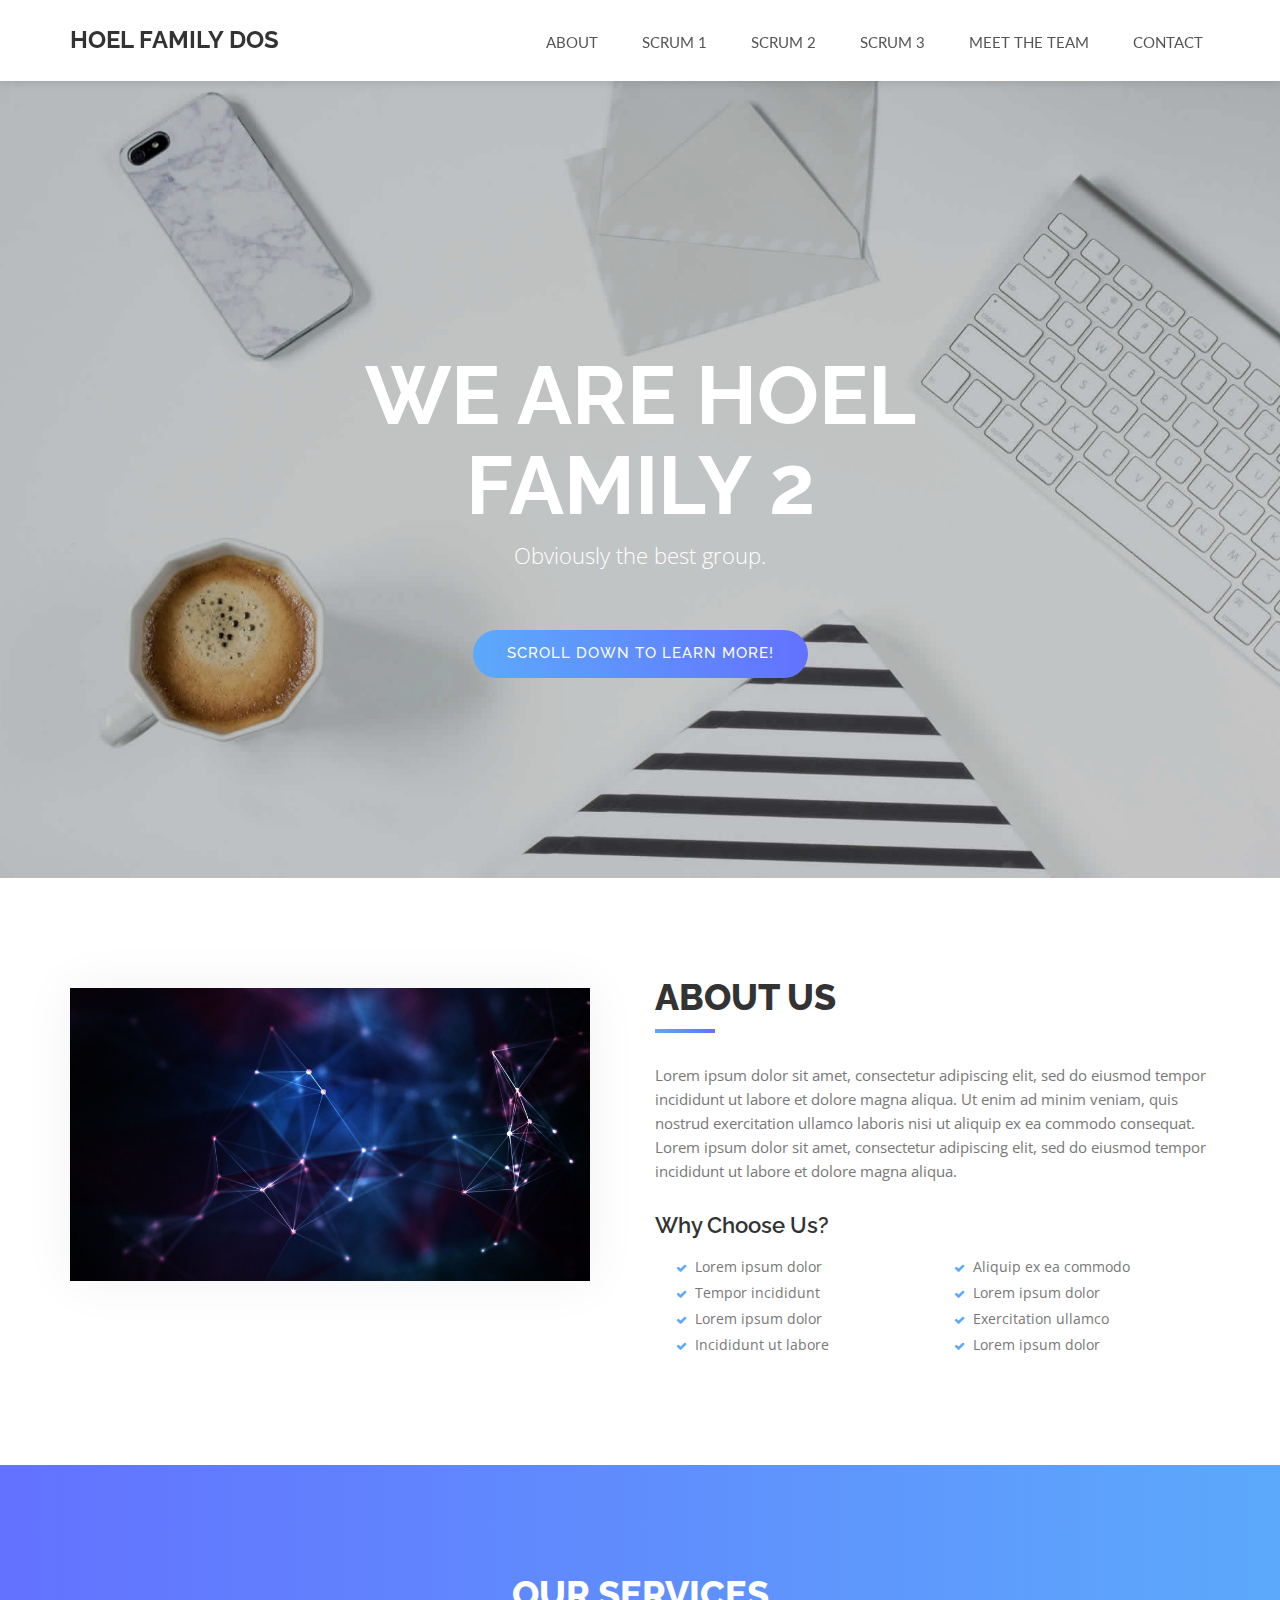
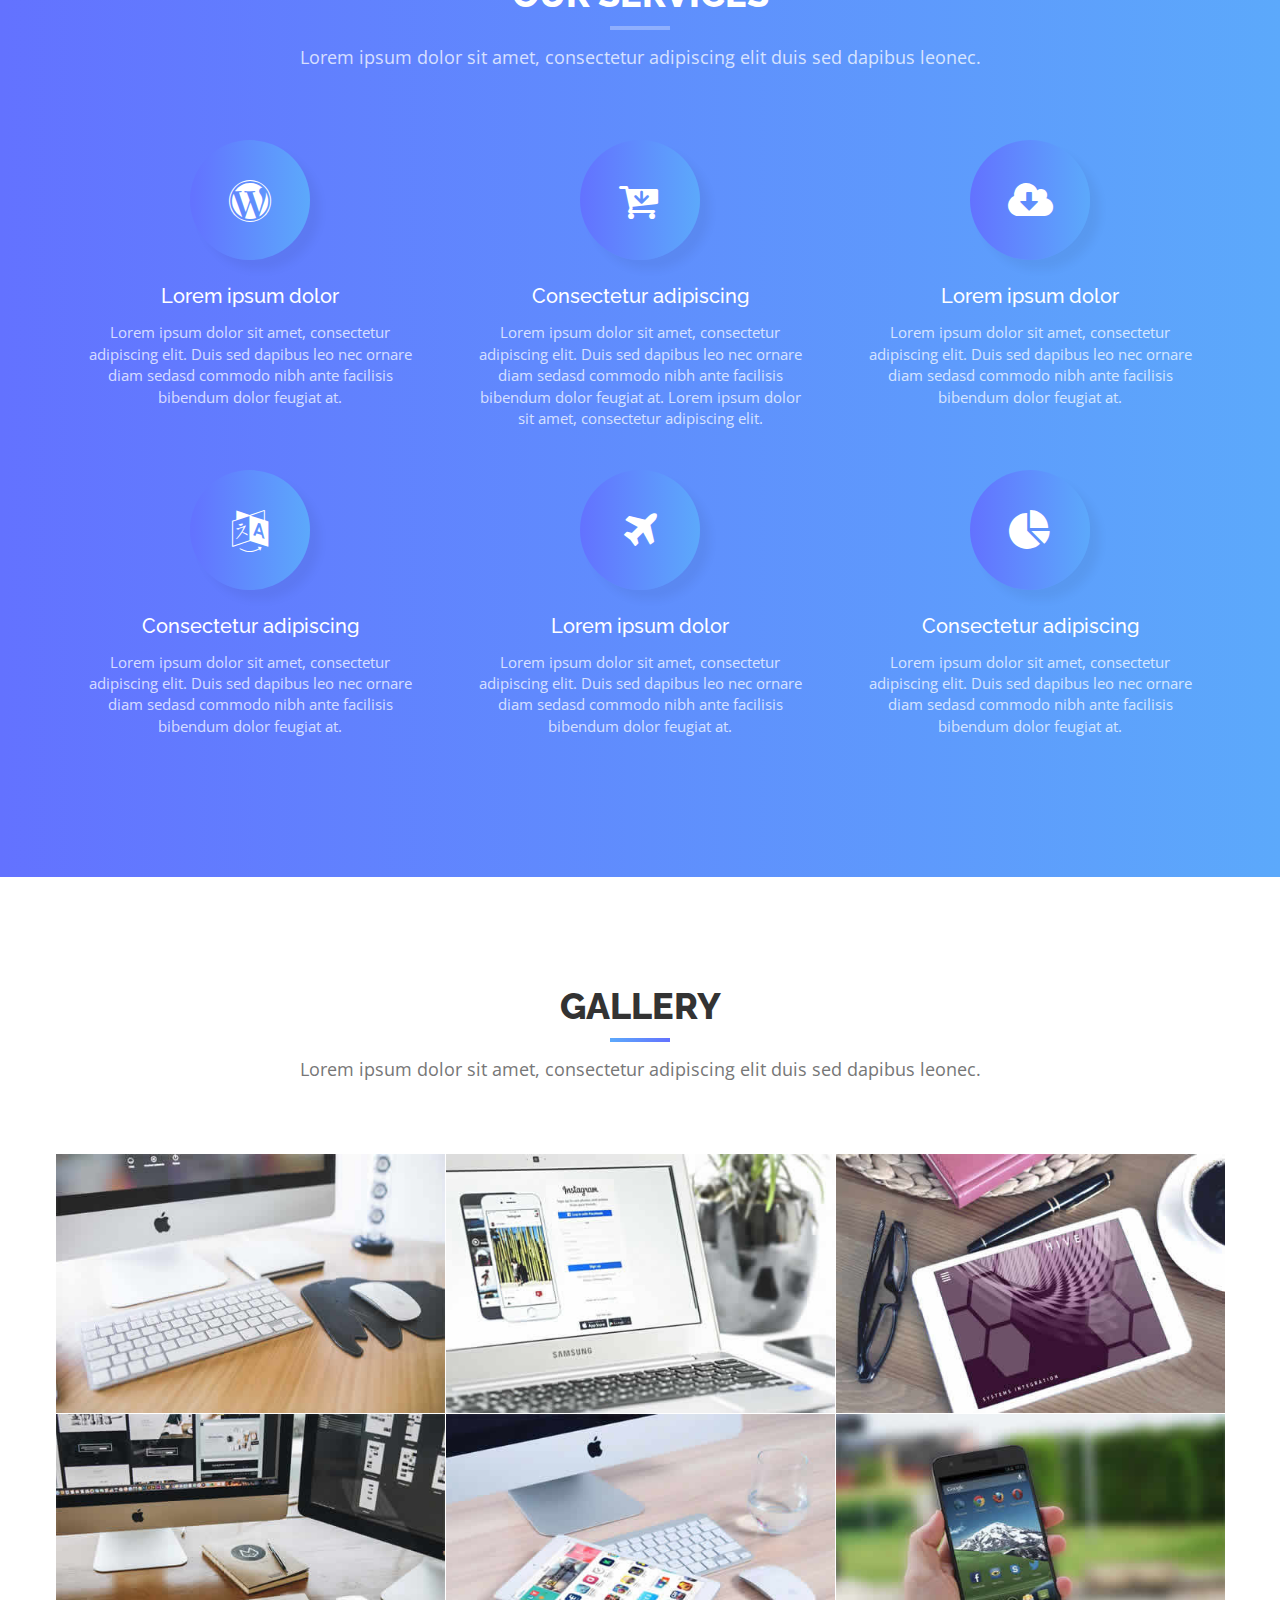
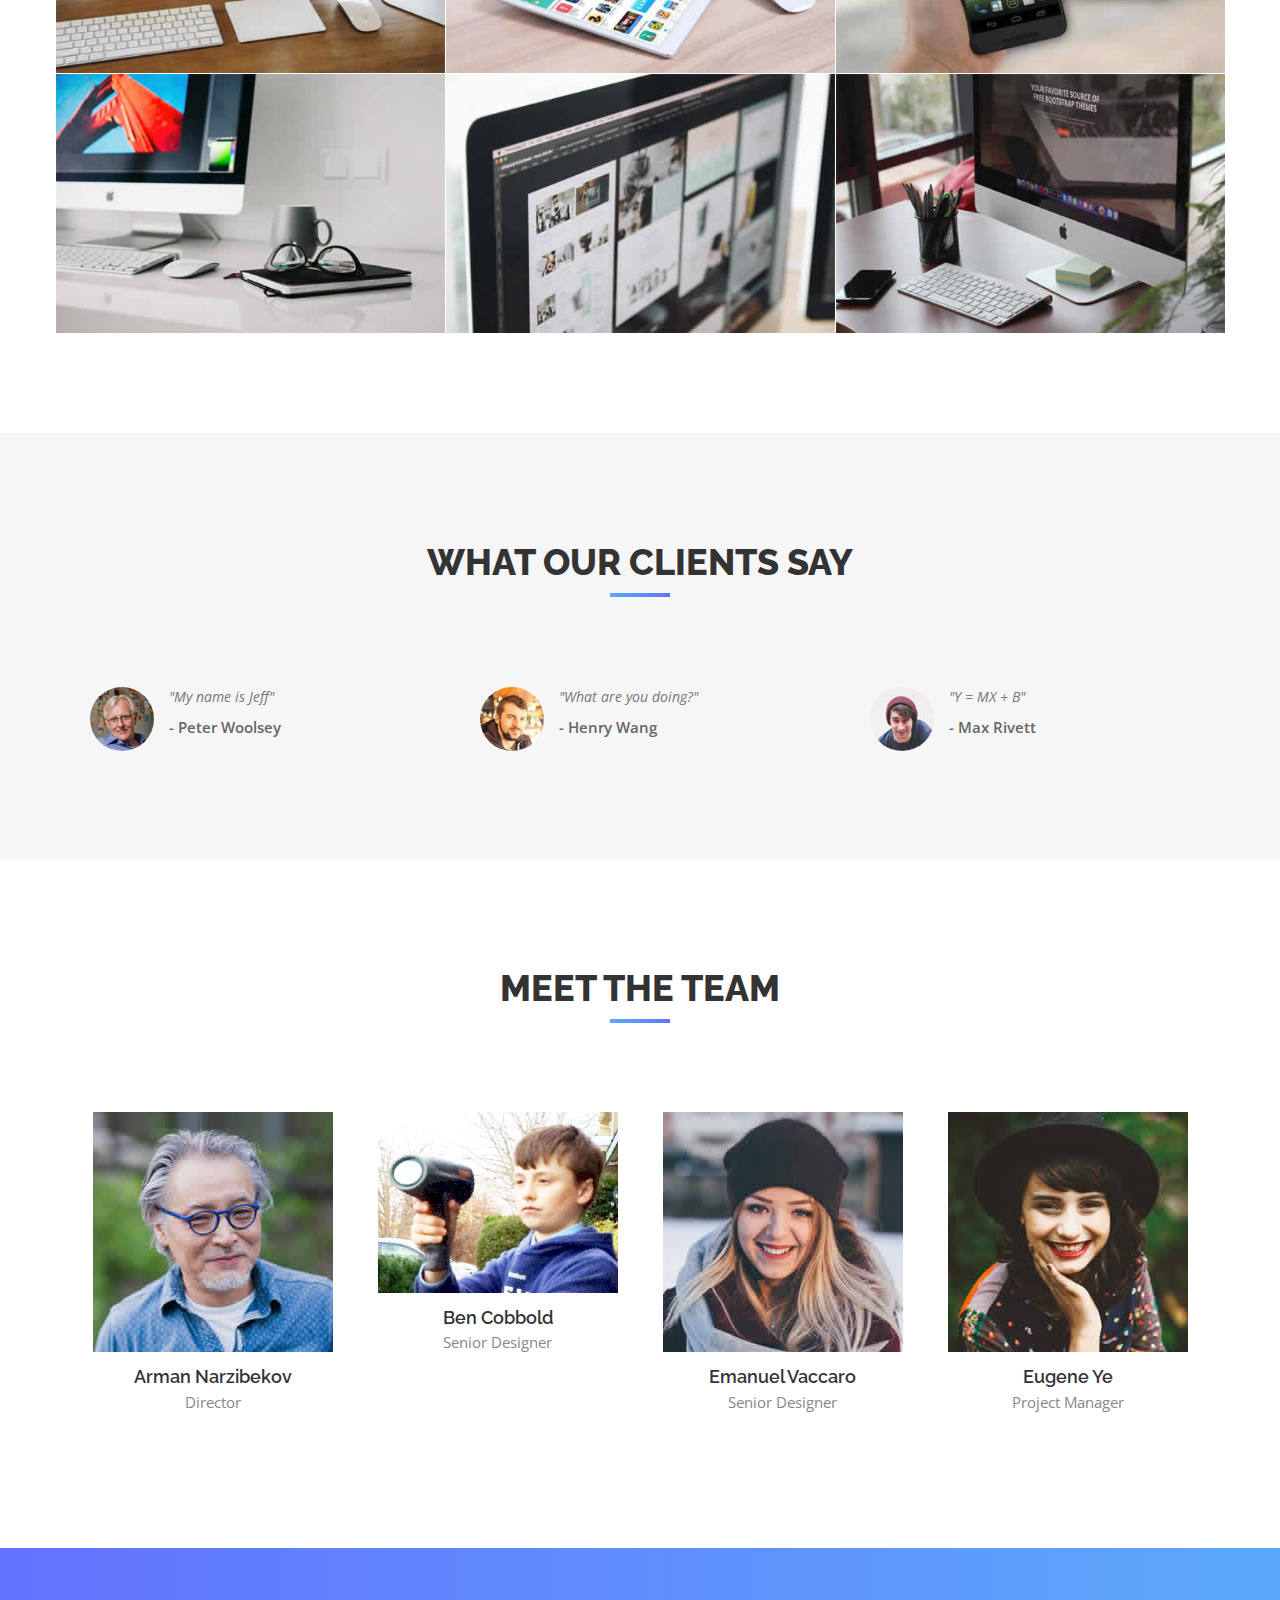
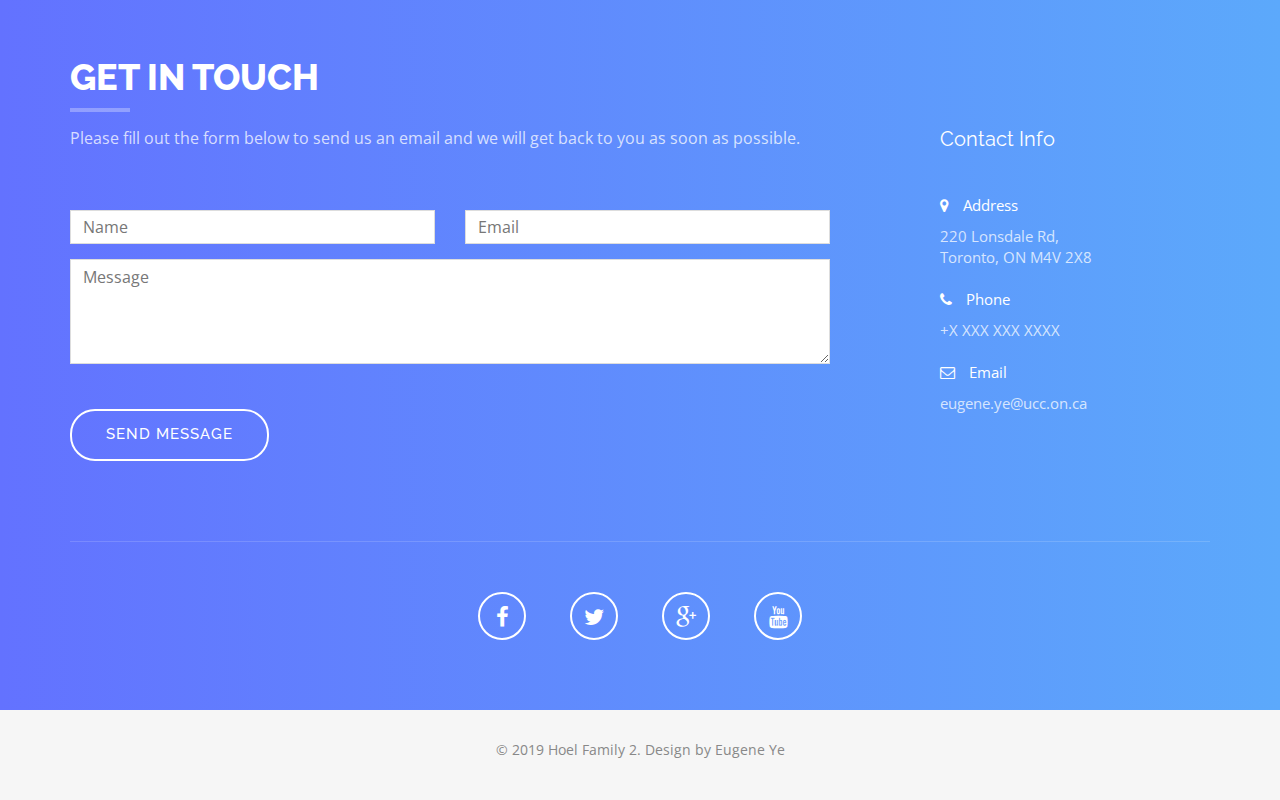
==== commit 85dd0e51: "Added photos" ====
--- a/index.html
+++ b/index.html
@@ -77,7 +77,7 @@
 <div id="about">
   <div class="container">
     <div class="row">
-      <div class="col-xs-12 col-md-6"> <img src="img/about.jpg" class="img-responsive" alt=""> </div>
+      <div class="col-xs-12 col-md-6"> <img src="img/wallpaper1.jpg" class="img-responsive" alt=""> </div>
       <div class="col-xs-12 col-md-6">
         <div class="about-text">
           <h2>About Us</h2>
@@ -303,7 +303,7 @@
         </div>
       </div>
       <div class="col-md-3 col-sm-6 team">
-        <div class="thumbnail"> <img src="img/team/02.jpg" alt="..." class="team-img">
+        <div class="thumbnail"> <img src="img/team/ben.jpg" alt="..." class="team-img">
           <div class="caption">
             <h4>Ben Cobbold</h4>
             <p>Senior Designer</p>
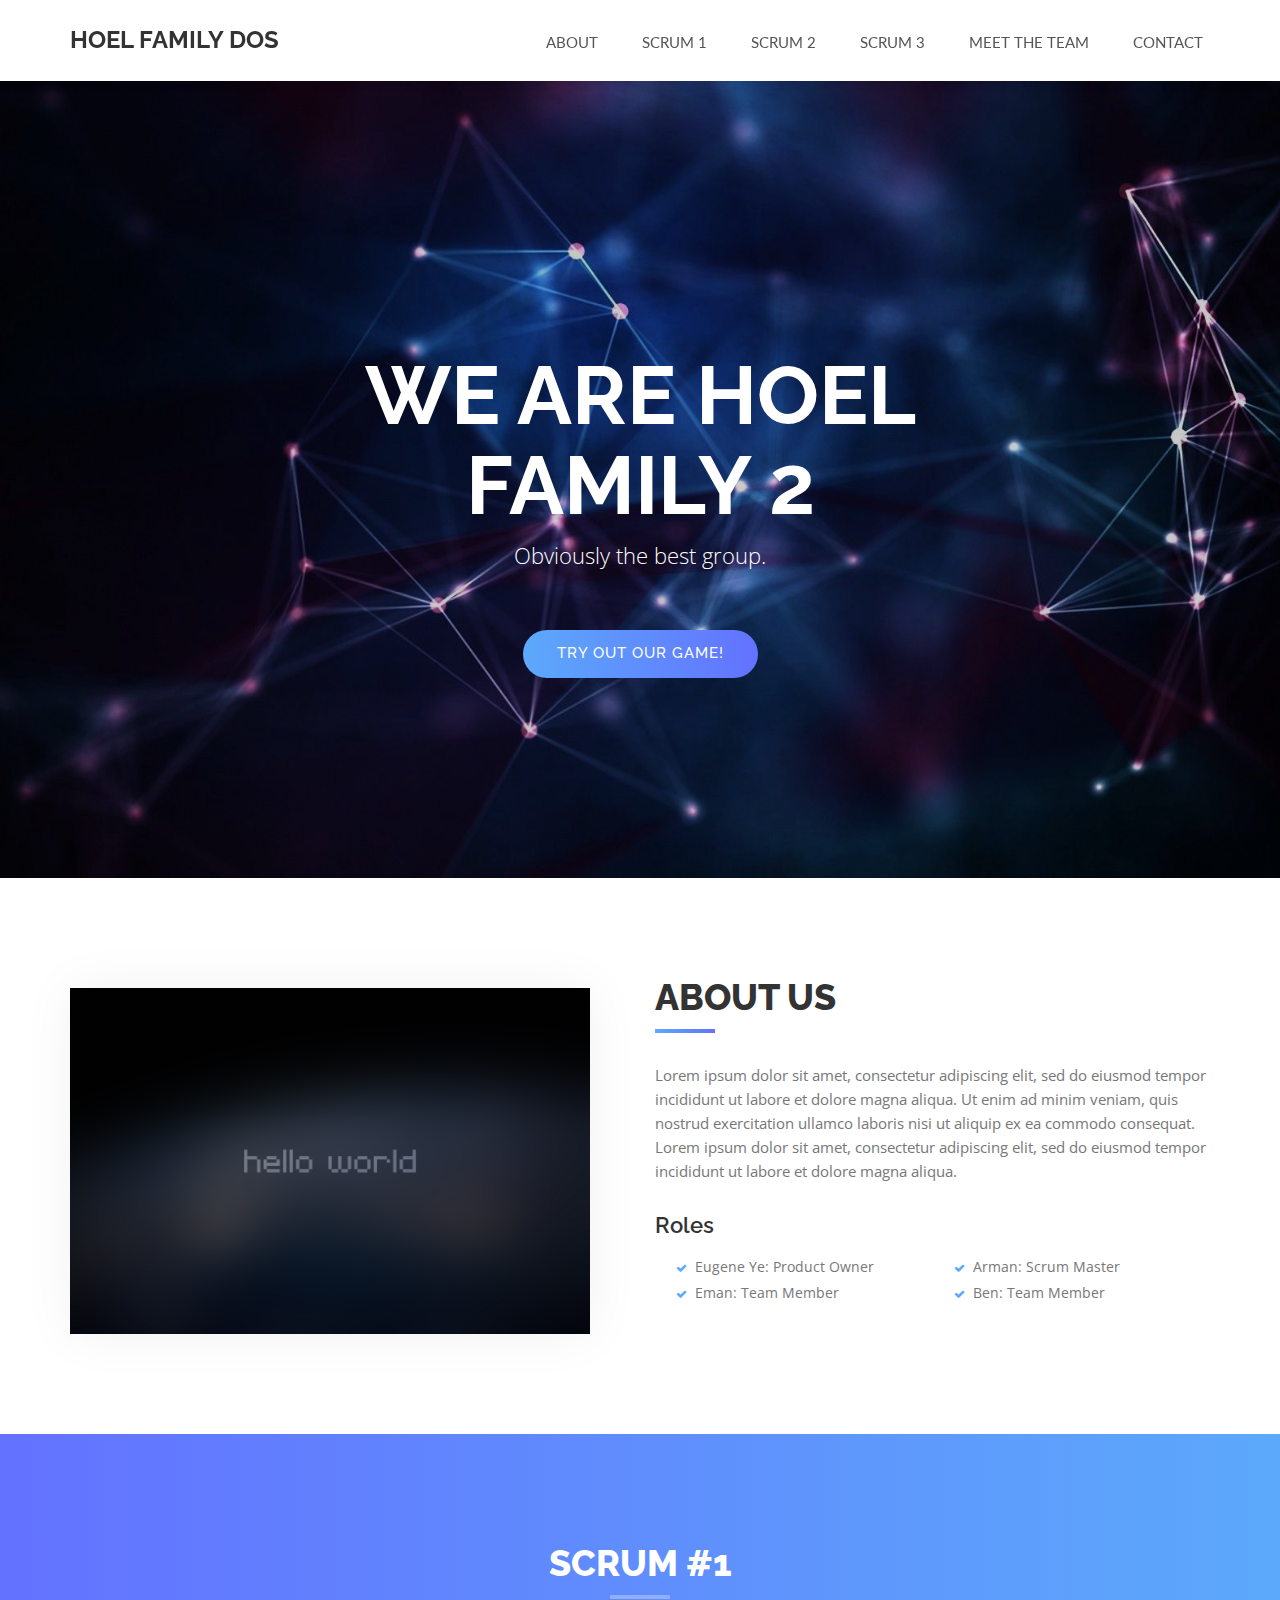
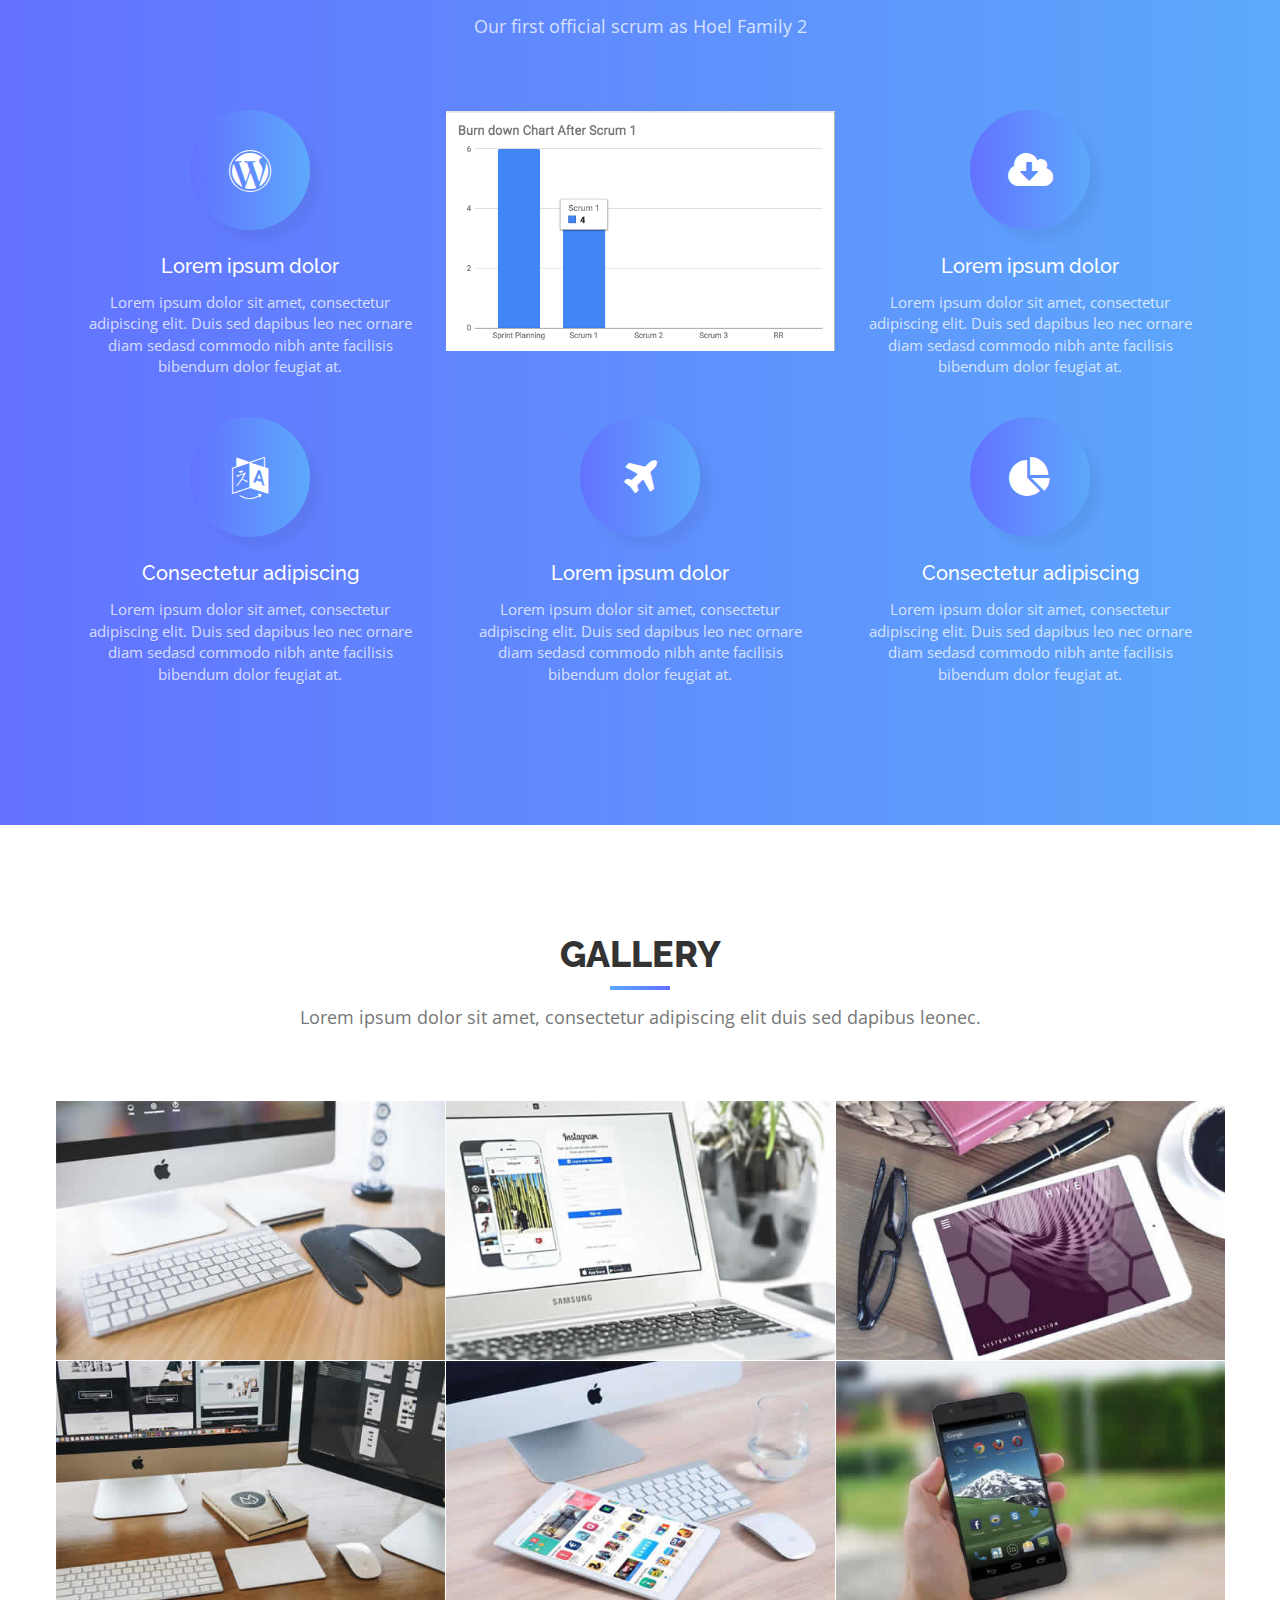
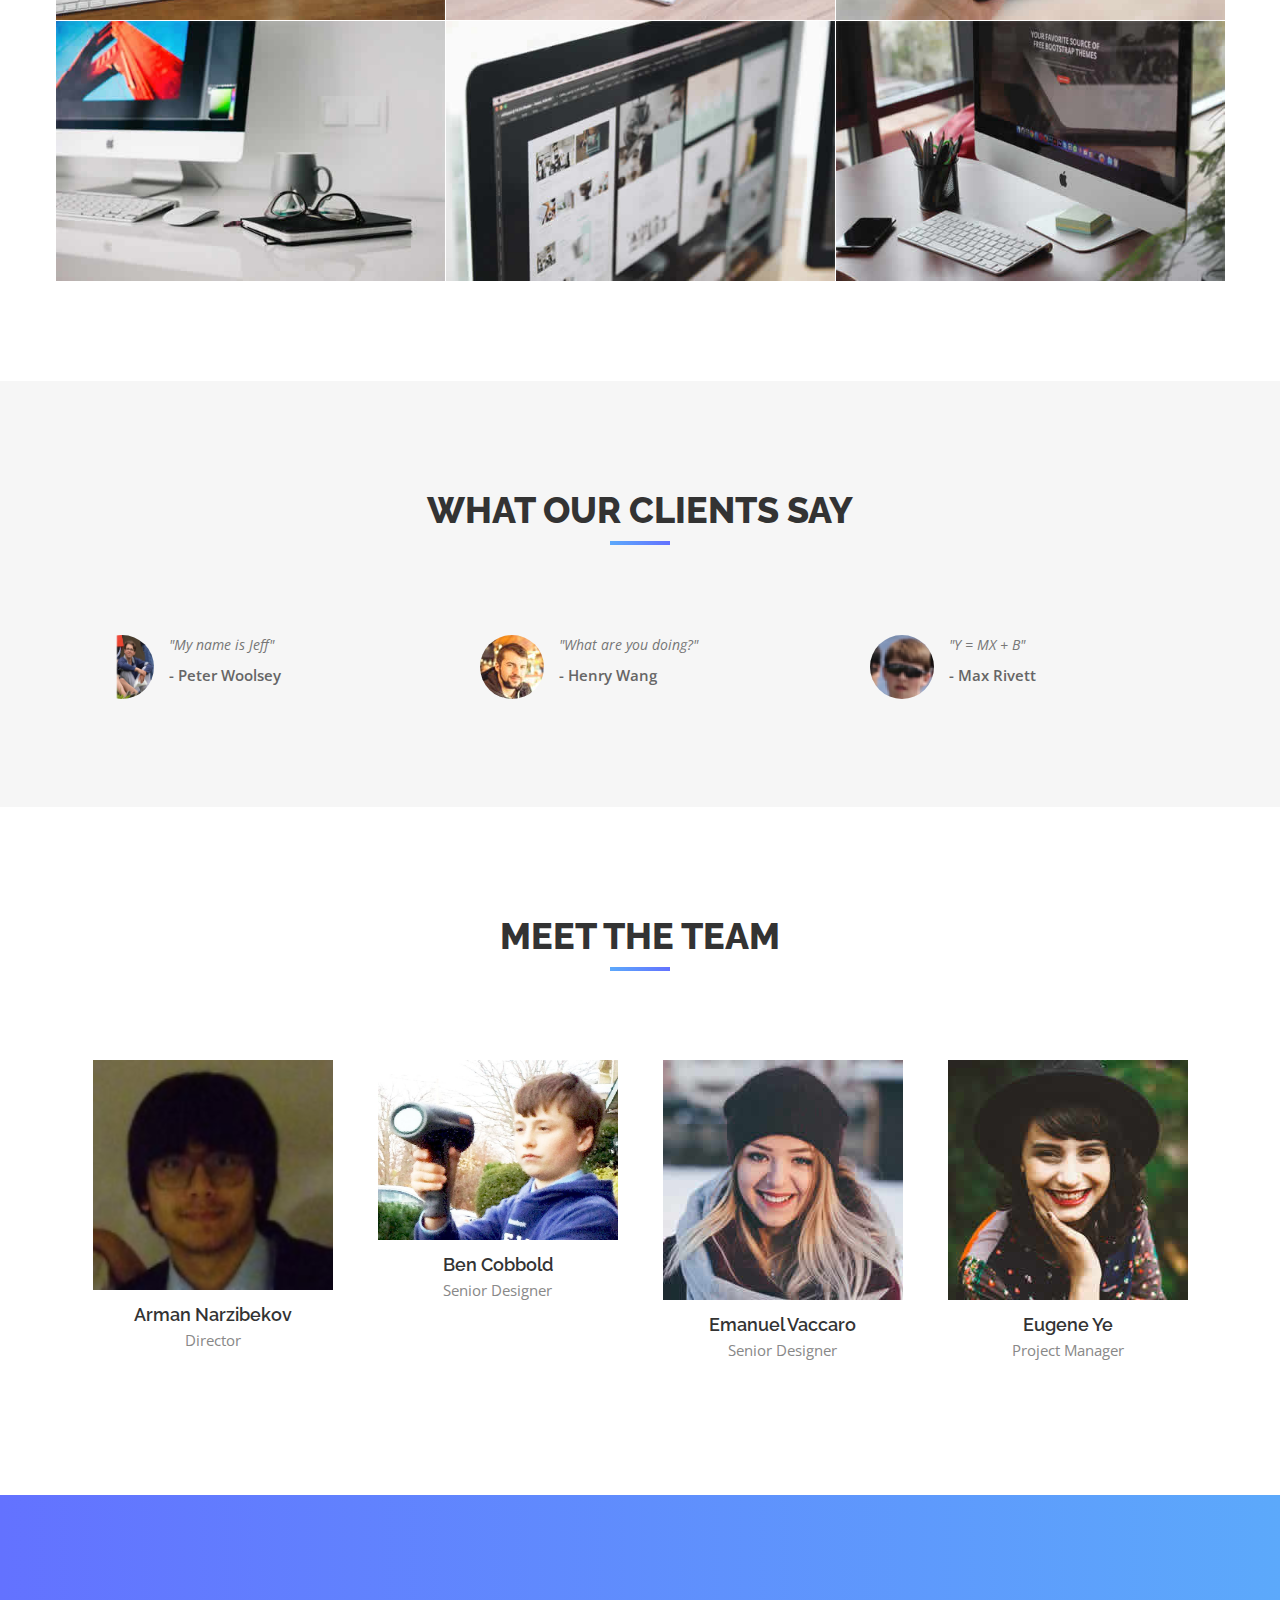
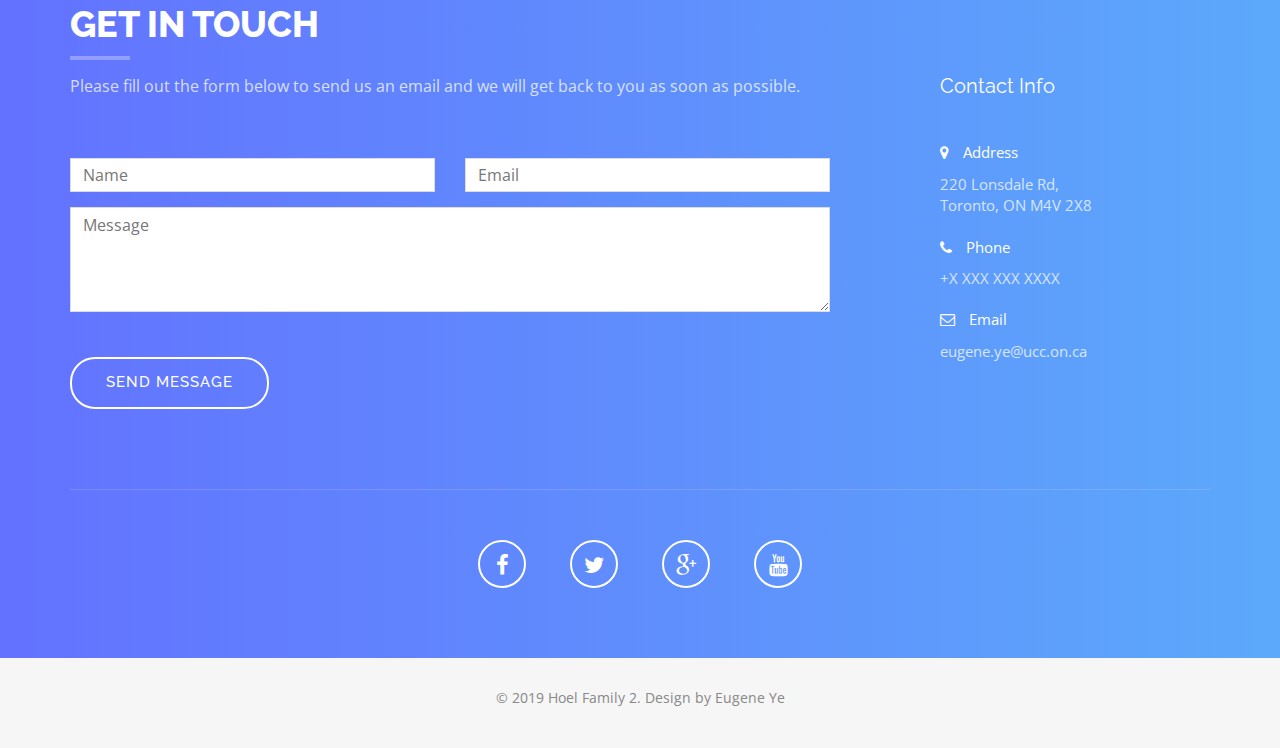
==== commit 80b2e43c: "more small stuff" ====
--- a/index.html
+++ b/index.html
@@ -67,7 +67,7 @@
           <div class="col-md-8 col-md-offset-2 intro-text">
             <h1>We Are Hoel Family 2<span></span></h1>
             <p>Obviously the best group.</p>
-            <a href="#" class="btn btn-custom btn-lg page-scroll">Scroll down to learn more!</a> </div>
+            <a href="game.html" class="btn btn-custom btn-lg page-scroll">Try out our game!</a> </div>
         </div>
       </div>
     </div>
@@ -77,27 +77,23 @@
 <div id="about">
   <div class="container">
     <div class="row">
-      <div class="col-xs-12 col-md-6"> <img src="img/wallpaper1.jpg" class="img-responsive" alt=""> </div>
+      <div class="col-xs-12 col-md-6"> <img src="img/helloworld.jpg" class="img-responsive" alt=""> </div>
       <div class="col-xs-12 col-md-6">
         <div class="about-text">
-          <h2>About Us</h2>
+          <h2>About us</h2>
           <p>Lorem ipsum dolor sit amet, consectetur adipiscing elit, sed do eiusmod tempor incididunt ut labore et dolore magna aliqua. Ut enim ad minim veniam, quis nostrud exercitation ullamco laboris nisi ut aliquip ex ea commodo consequat. Lorem ipsum dolor sit amet, consectetur adipiscing elit, sed do eiusmod tempor incididunt ut labore et dolore magna aliqua.</p>
-          <h3>Why Choose Us?</h3>
+          <h3>Roles</h3>
           <div class="list-style">
             <div class="col-lg-6 col-sm-6 col-xs-12">
               <ul>
-                <li>Lorem ipsum dolor</li>
-                <li>Tempor incididunt</li>
-                <li>Lorem ipsum dolor</li>
-                <li>Incididunt ut labore</li>
+                <li>Eugene Ye: Product Owner</li>
+                <li>Eman: Team Member</li>
               </ul>
             </div>
             <div class="col-lg-6 col-sm-6 col-xs-12">
               <ul>
-                <li>Aliquip ex ea commodo</li>
-                <li>Lorem ipsum dolor</li>
-                <li>Exercitation ullamco</li>
-                <li>Lorem ipsum dolor</li>
+                <li>Arman: Scrum Master</li>
+                <li>Ben: Team Member</li>
               </ul>
             </div>
           </div>
@@ -106,12 +102,12 @@
     </div>
   </div>
 </div>
-<!-- Services Section -->
+<!-- Scrum 1 -->
 <div id="services" class="text-center">
   <div class="container">
     <div class="section-title">
-      <h2>Our Services</h2>
-      <p>Lorem ipsum dolor sit amet, consectetur adipiscing elit duis sed dapibus leonec.</p>
+      <h2>Scrum #1</h2>
+      <p>Our first official scrum as Hoel Family 2</p>
     </div>
     <div class="row">
       <div class="col-md-4"> <i class="fa fa-wordpress"></i>
@@ -120,12 +116,15 @@
           <p>Lorem ipsum dolor sit amet, consectetur adipiscing elit. Duis sed dapibus leo nec ornare diam sedasd commodo nibh ante facilisis bibendum dolor feugiat at.</p>
         </div>
       </div>
-      <div class="col-md-4"> <i class="fa fa-cart-arrow-down"></i>
-        <div class="service-desc">
-          <h3>Consectetur adipiscing</h3>
-          <p>Lorem ipsum dolor sit amet, consectetur adipiscing elit. Duis sed dapibus leo nec ornare diam sedasd commodo nibh ante facilisis bibendum dolor feugiat at. Lorem ipsum dolor sit amet, consectetur adipiscing elit.</p>
-        </div>
-      </div>
+       <div class="col-sm-6 col-md-4 col-lg-4">
+          <div class="portfolio-item">
+            <div class="hover-bg"> <a href="img/portfolio/Scrum%201.jpg" title="Project Title" data-lightbox-gallery="gallery1">
+              <div class="hover-text">
+                <h4>Burndown Chart</h4>
+              </div>
+              <img src="img/portfolio/Scrum%201.jpg" class="img-responsive" alt="Project Title"> </a> </div>
+          </div>
+        </div>
       <div class="col-md-4"> <i class="fa fa-cloud-download"></i>
         <div class="service-desc">
           <h3>Lorem ipsum dolor</h3>
@@ -258,7 +257,7 @@
     <div class="row">
       <div class="col-md-4">
         <div class="testimonial">
-          <div class="testimonial-image"> <img src="img/testimonials/01.jpg" alt=""> </div>
+          <div class="testimonial-image"> <img src="img/testimonials/peter.png" alt=""> </div>
           <div class="testimonial-content">
             <p>"My name is Jeff"</p>
             <div class="testimonial-meta"> - Peter Woolsey </div>
@@ -276,7 +275,7 @@
       </div>
       <div class="col-md-4">
         <div class="testimonial">
-          <div class="testimonial-image"> <img src="img/testimonials/03.jpg" alt=""> </div>
+          <div class="testimonial-image"> <img src="img/testimonials/max.png" alt=""> </div>
           <div class="testimonial-content">
             <p>"Y = MX + B"</p>
             <div class="testimonial-meta"> - Max Rivett </div>
@@ -295,7 +294,7 @@
     </div>
     <div id="row">
       <div class="col-md-3 col-sm-6 team">
-        <div class="thumbnail"> <img src="img/team/01.jpg" alt="..." class="team-img">
+        <div class="thumbnail"> <img src="img/team/arman.png" alt="..." class="team-img">
           <div class="caption">
             <h4>Arman Narzibekov</h4>
             <p>Director</p>
--- a/css/style.css
+++ b/css/style.css
@@ -186,7 +186,7 @@
 	display: table;
 	width: 100%;
 	padding: 0;
-	background: url(../img/intro-bg.jpg) center center no-repeat;
+	background: url(../img/wallpaper1.jpg) center center no-repeat;
 	background-color: #e5e5e5;
 	-webkit-background-size: cover;
 	-moz-background-size: cover;
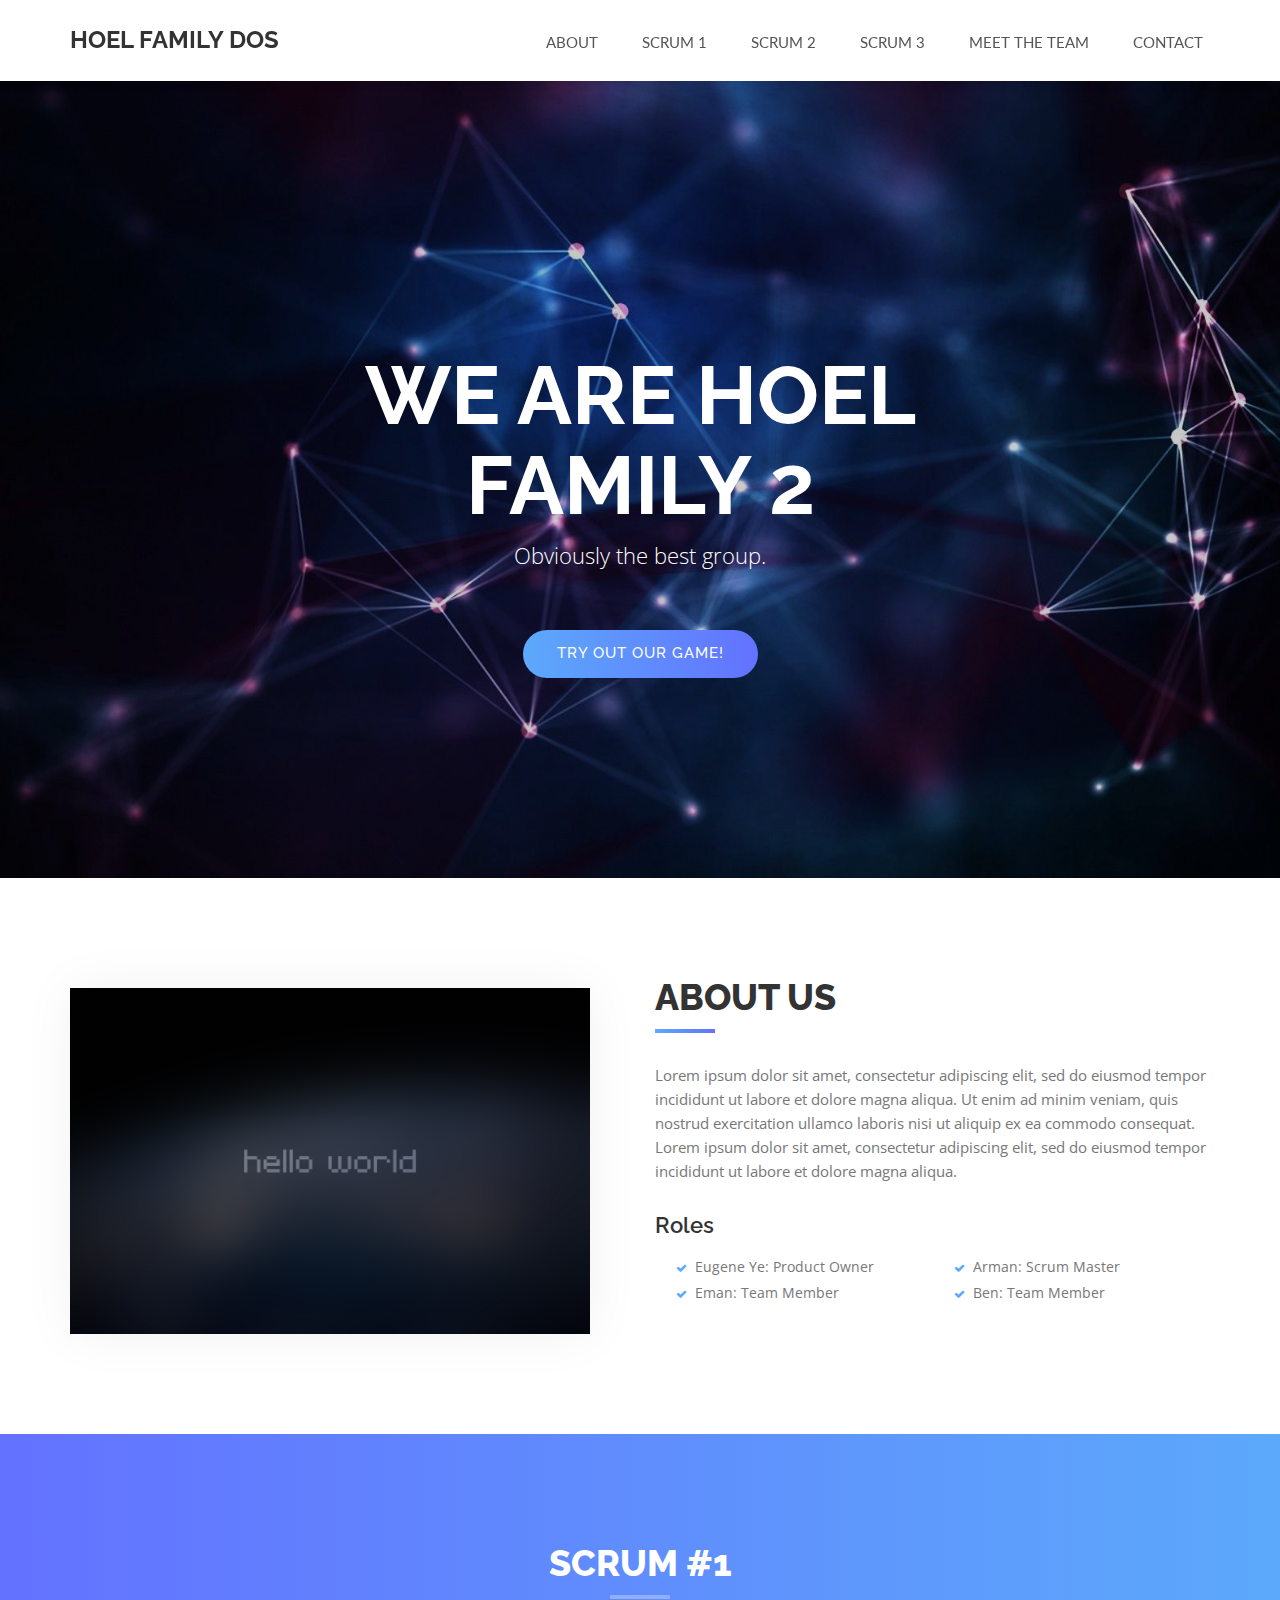
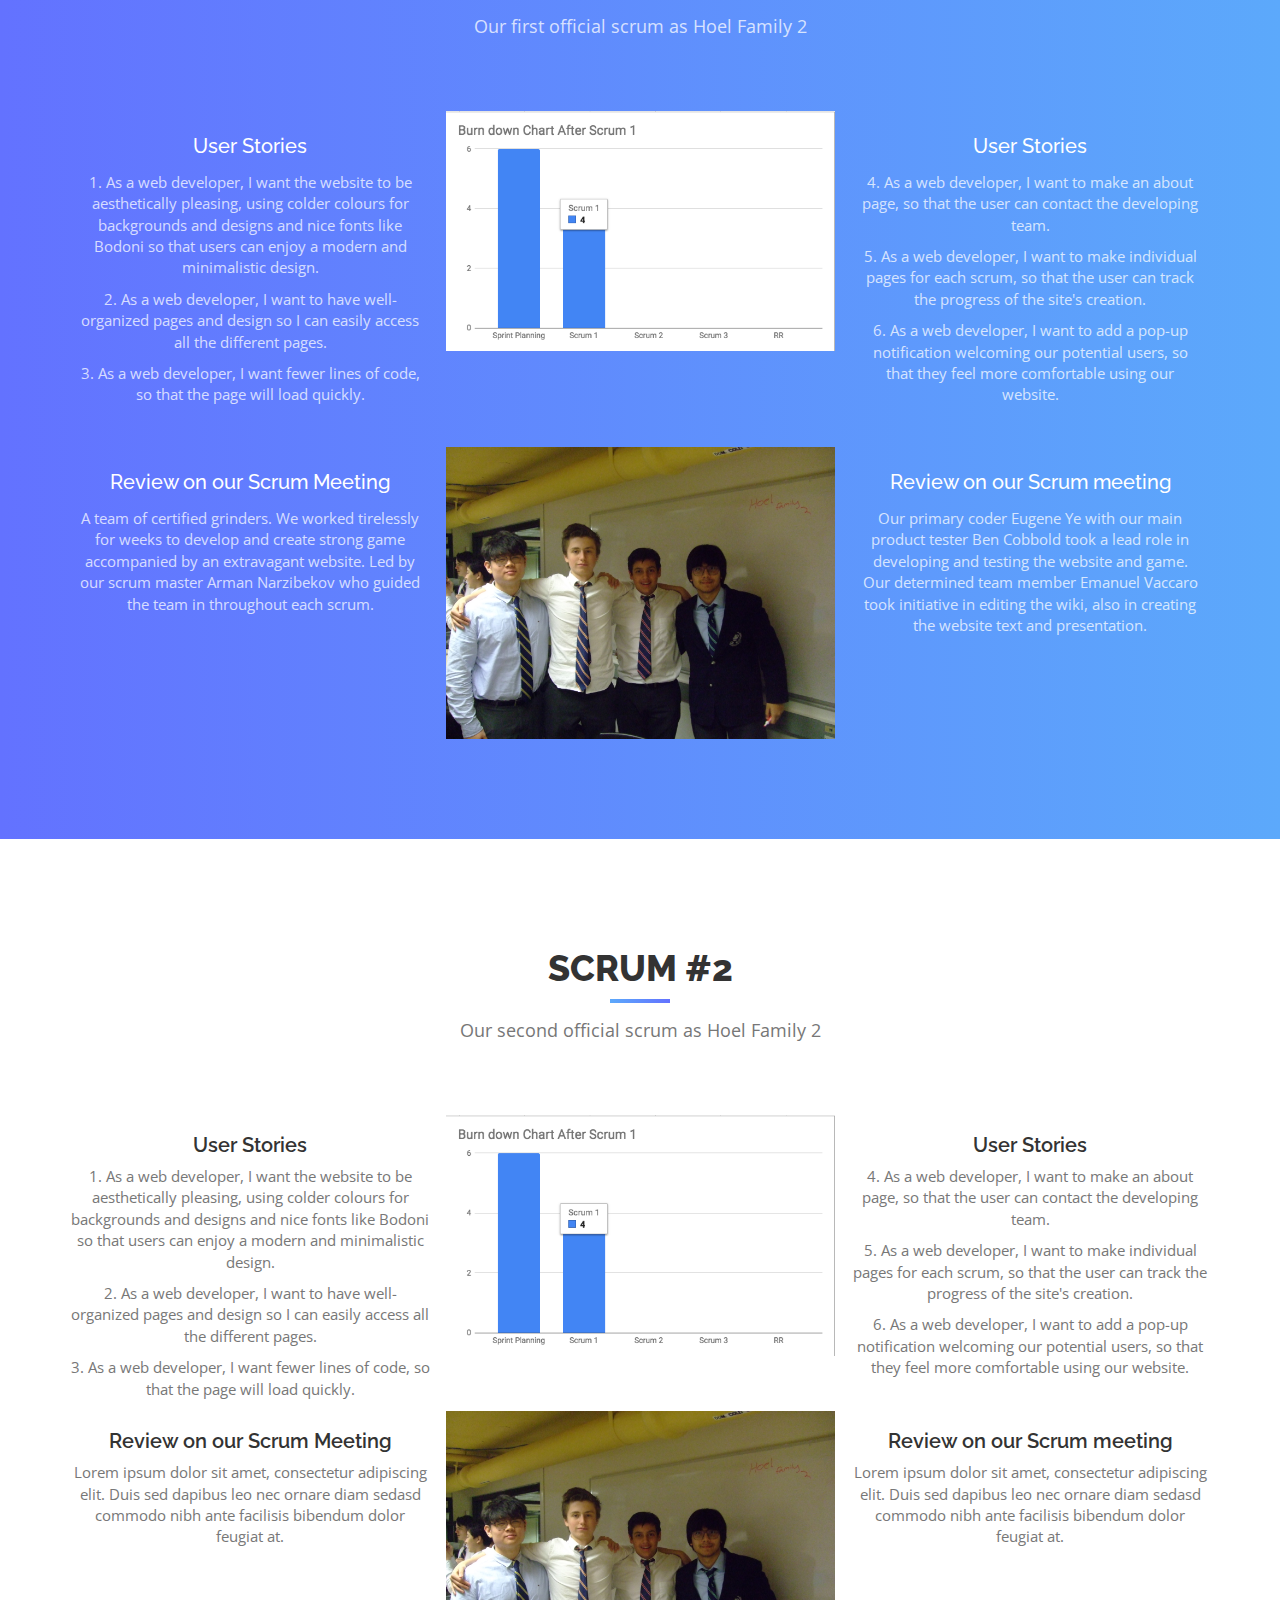
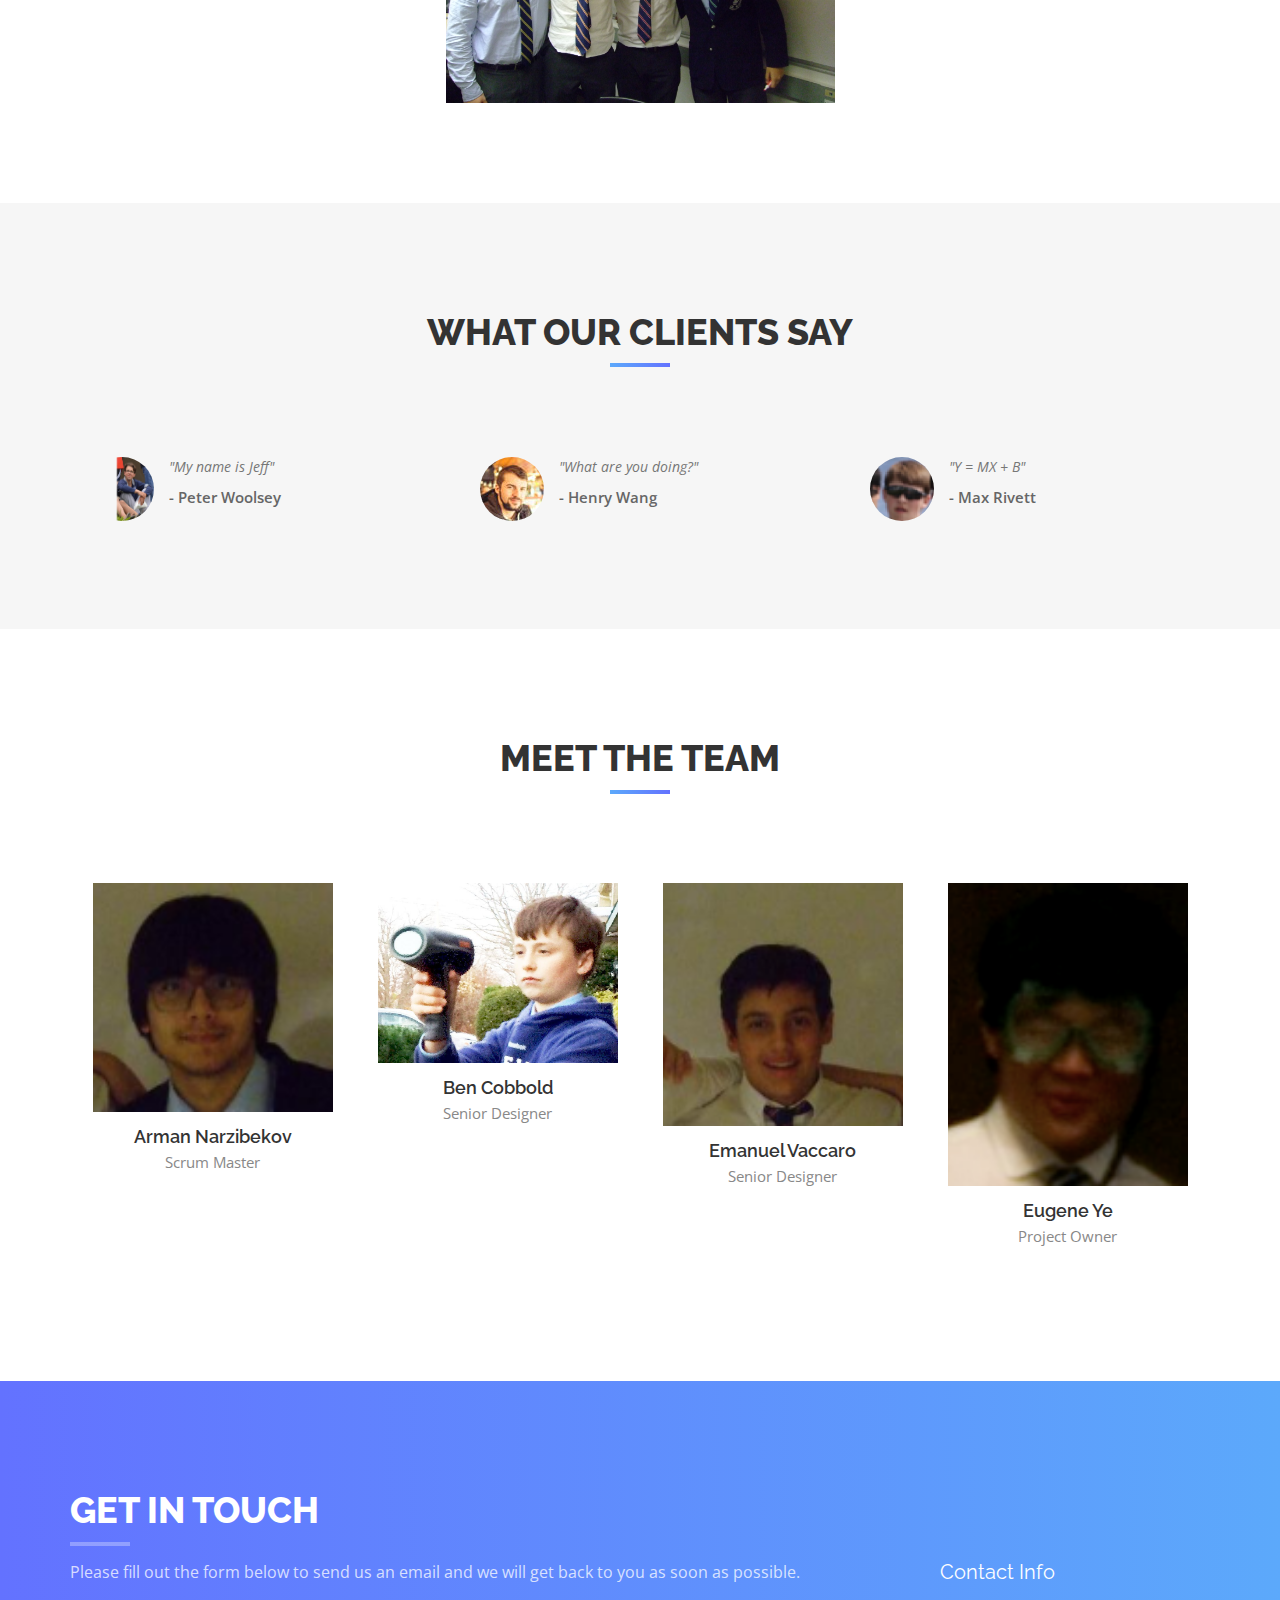
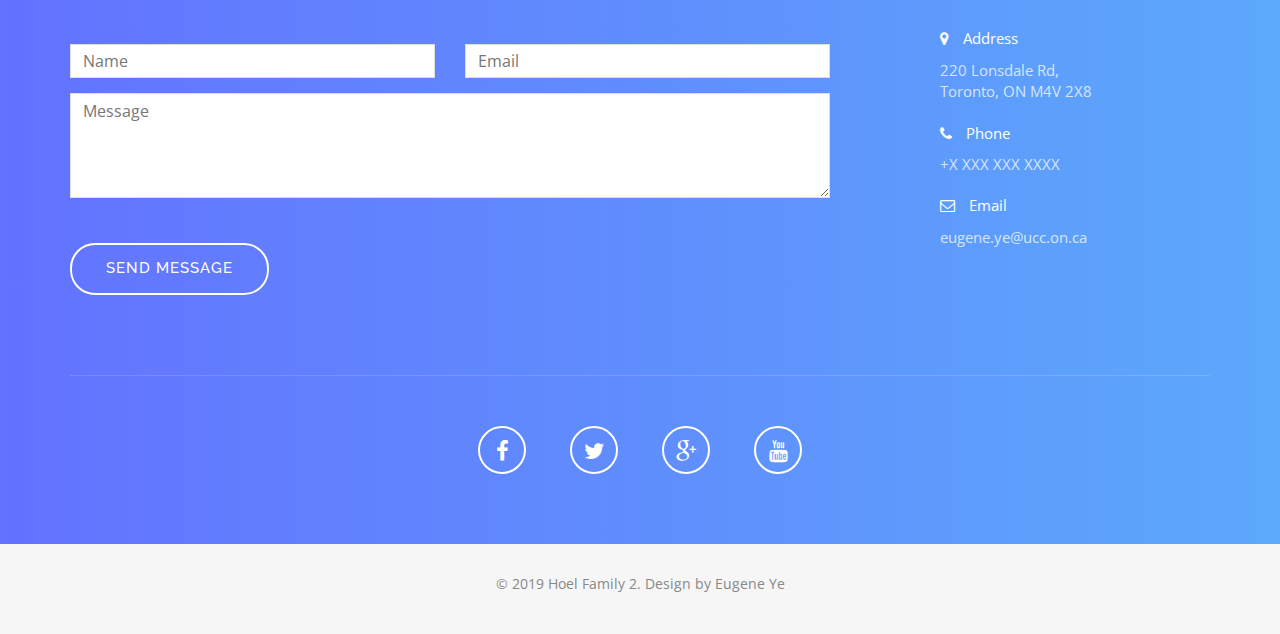
==== commit b155eafc: "more" ====
--- a/index.html
+++ b/index.html
@@ -110,139 +110,113 @@
       <p>Our first official scrum as Hoel Family 2</p>
     </div>
     <div class="row">
-      <div class="col-md-4"> <i class="fa fa-wordpress"></i>
-        <div class="service-desc">
-          <h3>Lorem ipsum dolor</h3>
-          <p>Lorem ipsum dolor sit amet, consectetur adipiscing elit. Duis sed dapibus leo nec ornare diam sedasd commodo nibh ante facilisis bibendum dolor feugiat at.</p>
+      <div class="col-md-4"> 
+        <div class="service-desc">
+          <h3>User Stories</h3>
+          <p>1. As a web developer, I want the website to be aesthetically pleasing, using colder colours for backgrounds and designs and nice fonts like Bodoni so that users can enjoy a modern and minimalistic design.</p>
+            <p>2. As a web developer, I want to have well-organized pages and design so I can easily access all the different pages.</p>
+            <p>3. As a web developer, I want fewer lines of code, so that the page will load quickly.</p>
         </div>
       </div>
        <div class="col-sm-6 col-md-4 col-lg-4">
           <div class="portfolio-item">
             <div class="hover-bg"> <a href="img/portfolio/Scrum%201.jpg" title="Project Title" data-lightbox-gallery="gallery1">
               <div class="hover-text">
-                <h4>Burndown Chart</h4>
+                <h4>Burndown Chart #1</h4>
               </div>
               <img src="img/portfolio/Scrum%201.jpg" class="img-responsive" alt="Project Title"> </a> </div>
           </div>
         </div>
-      <div class="col-md-4"> <i class="fa fa-cloud-download"></i>
-        <div class="service-desc">
-          <h3>Lorem ipsum dolor</h3>
+      <div class="col-md-4"> 
+        <div class="service-desc">
+          <h3>User Stories</h3>
+          <p>4. As a web developer, I want to make an about page, so that the user can contact the developing team.</p>
+            <p>5. As a web developer, I want to make individual pages for each scrum, so that the user can track the progress of the site's creation.</p>
+            <p>6. As a web developer, I want to add a pop-up notification welcoming our potential users, so that they feel more comfortable using our website. </p>     
+        </div>
+      </div>
+    </div>
+    <div class="row">
+      <div class="col-md-4">
+        <div class="service-desc">
+          <h3>Review on our Scrum Meeting</h3>
+          <p>A team of certified grinders. We worked tirelessly for weeks to develop and create strong game accompanied by an extravagant website. Led by our scrum master Arman Narzibekov who guided the team in throughout each scrum.
+</p>
+        </div>
+      </div>
+       <div class="col-sm-6 col-md-4 col-lg-4">
+          <div class="portfolio-item">
+            <div class="hover-bg"> <a href="img/portfolio/meeting1.jpg" title="Project Title" data-lightbox-gallery="gallery1">
+              <div class="hover-text">
+                <h4>Meeting 1</h4>
+              </div>
+              <img src="img/portfolio/meeting1.jpg" class="img-responsive" alt="Project Title"> </a> </div>
+          </div>
+        </div>
+      <div class="col-md-4">
+        <div class="service-desc">
+          <h3>Review on our Scrum meeting</h3>
+          <p>Our primary coder Eugene Ye with our main product tester Ben Cobbold took a lead role in developing and testing the website and game. Our determined team member Emanuel Vaccaro took initiative in editing the wiki, also in creating the website text and presentation. </p>
+        </div>
+      </div>
+    </div>
+  </div>
+</div>
+<!-- Scrum 2 -->
+<div id="portfolio" class="text-center">
+  <div class="container">
+    <div class="section-title">
+      <h2>Scrum #2</h2>
+      <p>Our second official scrum as Hoel Family 2</p>
+    </div>
+    <div class="row">
+      <div class="col-md-4"> 
+        <div class="service-desc">
+          <h3>User Stories</h3>
+          <p>1. As a web developer, I want the website to be aesthetically pleasing, using colder colours for backgrounds and designs and nice fonts like Bodoni so that users can enjoy a modern and minimalistic design.</p>
+            <p>2. As a web developer, I want to have well-organized pages and design so I can easily access all the different pages.</p>
+            <p>3. As a web developer, I want fewer lines of code, so that the page will load quickly.</p>
+        </div>
+      </div>
+       <div class="col-sm-6 col-md-4 col-lg-4">
+          <div class="portfolio-item">
+            <div class="hover-bg"> <a href="img/portfolio/Scrum%201.jpg" title="Project Title" data-lightbox-gallery="gallery1">
+              <div class="hover-text">
+                <h4>Burndown Chart #2</h4>
+              </div>
+              <img src="img/portfolio/Scrum%201.jpg" class="img-responsive" alt="Project Title"> </a> </div>
+          </div>
+        </div>
+      <div class="col-md-4"> 
+        <div class="service-desc">
+          <h3>User Stories</h3>
+          <p>4. As a web developer, I want to make an about page, so that the user can contact the developing team.</p>
+            <p>5. As a web developer, I want to make individual pages for each scrum, so that the user can track the progress of the site's creation.</p>
+            <p>6. As a web developer, I want to add a pop-up notification welcoming our potential users, so that they feel more comfortable using our website. </p>
+            
+        </div>
+      </div>
+    </div>
+    <div class="row">
+      <div class="col-md-4">
+        <div class="service-desc">
+          <h3>Review on our Scrum Meeting</h3>
           <p>Lorem ipsum dolor sit amet, consectetur adipiscing elit. Duis sed dapibus leo nec ornare diam sedasd commodo nibh ante facilisis bibendum dolor feugiat at.</p>
         </div>
       </div>
-    </div>
-    <div class="row">
-      <div class="col-md-4"> <i class="fa fa-language"></i>
-        <div class="service-desc">
-          <h3>Consectetur adipiscing</h3>
+       <div class="col-sm-6 col-md-4 col-lg-4">
+          <div class="portfolio-item">
+            <div class="hover-bg"> <a href="img/portfolio/meeting1.jpg" title="Project Title" data-lightbox-gallery="gallery1">
+              <div class="hover-text">
+                <h4>Meeting 1</h4>
+              </div>
+              <img src="img/portfolio/meeting1.jpg" class="img-responsive" alt="Project Title"> </a> </div>
+          </div>
+        </div>
+      <div class="col-md-4">
+        <div class="service-desc">
+          <h3>Review on our Scrum meeting</h3>
           <p>Lorem ipsum dolor sit amet, consectetur adipiscing elit. Duis sed dapibus leo nec ornare diam sedasd commodo nibh ante facilisis bibendum dolor feugiat at.</p>
-        </div>
-      </div>
-      <div class="col-md-4"> <i class="fa fa-plane"></i>
-        <div class="service-desc">
-          <h3>Lorem ipsum dolor</h3>
-          <p>Lorem ipsum dolor sit amet, consectetur adipiscing elit. Duis sed dapibus leo nec ornare diam sedasd commodo nibh ante facilisis bibendum dolor feugiat at.</p>
-        </div>
-      </div>
-      <div class="col-md-4"> <i class="fa fa-pie-chart"></i>
-        <div class="service-desc">
-          <h3>Consectetur adipiscing</h3>
-          <p>Lorem ipsum dolor sit amet, consectetur adipiscing elit. Duis sed dapibus leo nec ornare diam sedasd commodo nibh ante facilisis bibendum dolor feugiat at.</p>
-        </div>
-      </div>
-    </div>
-  </div>
-</div>
-<!-- Gallery Section -->
-<div id="portfolio" class="text-center">
-  <div class="container">
-    <div class="section-title">
-      <h2>Gallery</h2>
-      <p>Lorem ipsum dolor sit amet, consectetur adipiscing elit duis sed dapibus leonec.</p>
-    </div>
-    <div class="row">
-      <div class="portfolio-items">
-        <div class="col-sm-6 col-md-4 col-lg-4">
-          <div class="portfolio-item">
-            <div class="hover-bg"> <a href="img/portfolio/01-large.jpg" title="Project Title" data-lightbox-gallery="gallery1">
-              <div class="hover-text">
-                <h4>Lorem Ipsum</h4>
-              </div>
-              <img src="img/portfolio/01-small.jpg" class="img-responsive" alt="Project Title"> </a> </div>
-          </div>
-        </div>
-        <div class="col-sm-6 col-md-4 col-lg-4">
-          <div class="portfolio-item">
-            <div class="hover-bg"> <a href="img/portfolio/02-large.jpg" title="Project Title" data-lightbox-gallery="gallery1">
-              <div class="hover-text">
-                <h4>Adipiscing Elit</h4>
-              </div>
-              <img src="img/portfolio/02-small.jpg" class="img-responsive" alt="Project Title"> </a> </div>
-          </div>
-        </div>
-        <div class="col-sm-6 col-md-4 col-lg-4">
-          <div class="portfolio-item">
-            <div class="hover-bg"> <a href="img/portfolio/03-large.jpg" title="Project Title" data-lightbox-gallery="gallery1">
-              <div class="hover-text">
-                <h4>Lorem Ipsum</h4>
-              </div>
-              <img src="img/portfolio/03-small.jpg" class="img-responsive" alt="Project Title"> </a> </div>
-          </div>
-        </div>
-        <div class="col-sm-6 col-md-4 col-lg-4">
-          <div class="portfolio-item">
-            <div class="hover-bg"> <a href="img/portfolio/04-large.jpg" title="Project Title" data-lightbox-gallery="gallery1">
-              <div class="hover-text">
-                <h4>Lorem Ipsum</h4>
-              </div>
-              <img src="img/portfolio/04-small.jpg" class="img-responsive" alt="Project Title"> </a> </div>
-          </div>
-        </div>
-        <div class="col-sm-6 col-md-4 col-lg-4">
-          <div class="portfolio-item">
-            <div class="hover-bg"> <a href="img/portfolio/05-large.jpg" title="Project Title" data-lightbox-gallery="gallery1">
-              <div class="hover-text">
-                <h4>Adipiscing Elit</h4>
-              </div>
-              <img src="img/portfolio/05-small.jpg" class="img-responsive" alt="Project Title"> </a> </div>
-          </div>
-        </div>
-        <div class="col-sm-6 col-md-4 col-lg-4">
-          <div class="portfolio-item">
-            <div class="hover-bg"> <a href="img/portfolio/06-large.jpg" title="Project Title" data-lightbox-gallery="gallery1">
-              <div class="hover-text">
-                <h4>Dolor Sit</h4>
-              </div>
-              <img src="img/portfolio/06-small.jpg" class="img-responsive" alt="Project Title"> </a> </div>
-          </div>
-        </div>
-        <div class="col-sm-6 col-md-4 col-lg-4">
-          <div class="portfolio-item">
-            <div class="hover-bg"> <a href="img/portfolio/07-large.jpg" title="Project Title" data-lightbox-gallery="gallery1">
-              <div class="hover-text">
-                <h4>Dolor Sit</h4>
-              </div>
-              <img src="img/portfolio/07-small.jpg" class="img-responsive" alt="Project Title"> </a> </div>
-          </div>
-        </div>
-        <div class="col-sm-6 col-md-4 col-lg-4">
-          <div class="portfolio-item">
-            <div class="hover-bg"> <a href="img/portfolio/08-large.jpg" title="Project Title" data-lightbox-gallery="gallery1">
-              <div class="hover-text">
-                <h4>Lorem Ipsum</h4>
-              </div>
-              <img src="img/portfolio/08-small.jpg" class="img-responsive" alt="Project Title"> </a> </div>
-          </div>
-        </div>
-        <div class="col-sm-6 col-md-4 col-lg-4">
-          <div class="portfolio-item">
-            <div class="hover-bg"> <a href="img/portfolio/09-large.jpg" title="Project Title" data-lightbox-gallery="gallery1">
-              <div class="hover-text">
-                <h4>Adipiscing Elit</h4>
-              </div>
-              <img src="img/portfolio/09-small.jpg" class="img-responsive" alt="Project Title"> </a> </div>
-          </div>
         </div>
       </div>
     </div>
@@ -297,7 +271,7 @@
         <div class="thumbnail"> <img src="img/team/arman.png" alt="..." class="team-img">
           <div class="caption">
             <h4>Arman Narzibekov</h4>
-            <p>Director</p>
+            <p>Scrum Master</p>
           </div>
         </div>
       </div>
@@ -310,7 +284,7 @@
         </div>
       </div>
       <div class="col-md-3 col-sm-6 team">
-        <div class="thumbnail"> <img src="img/team/03.jpg" alt="..." class="team-img">
+        <div class="thumbnail"> <img src="img/team/eman.png" alt="..." class="team-img">
           <div class="caption">
             <h4>Emanuel Vaccaro</h4>
             <p>Senior Designer</p>
@@ -318,10 +292,10 @@
         </div>
       </div>
       <div class="col-md-3 col-sm-6 team">
-        <div class="thumbnail"> <img src="img/team/04.jpg" alt="..." class="team-img">
+        <div class="thumbnail"> <img src="img/team/eugene.png" alt="..." class="team-img">
           <div class="caption">
             <h4>Eugene Ye</h4>
-            <p>Project Manager</p>
+            <p>Project Owner</p>
           </div>
         </div>
       </div>
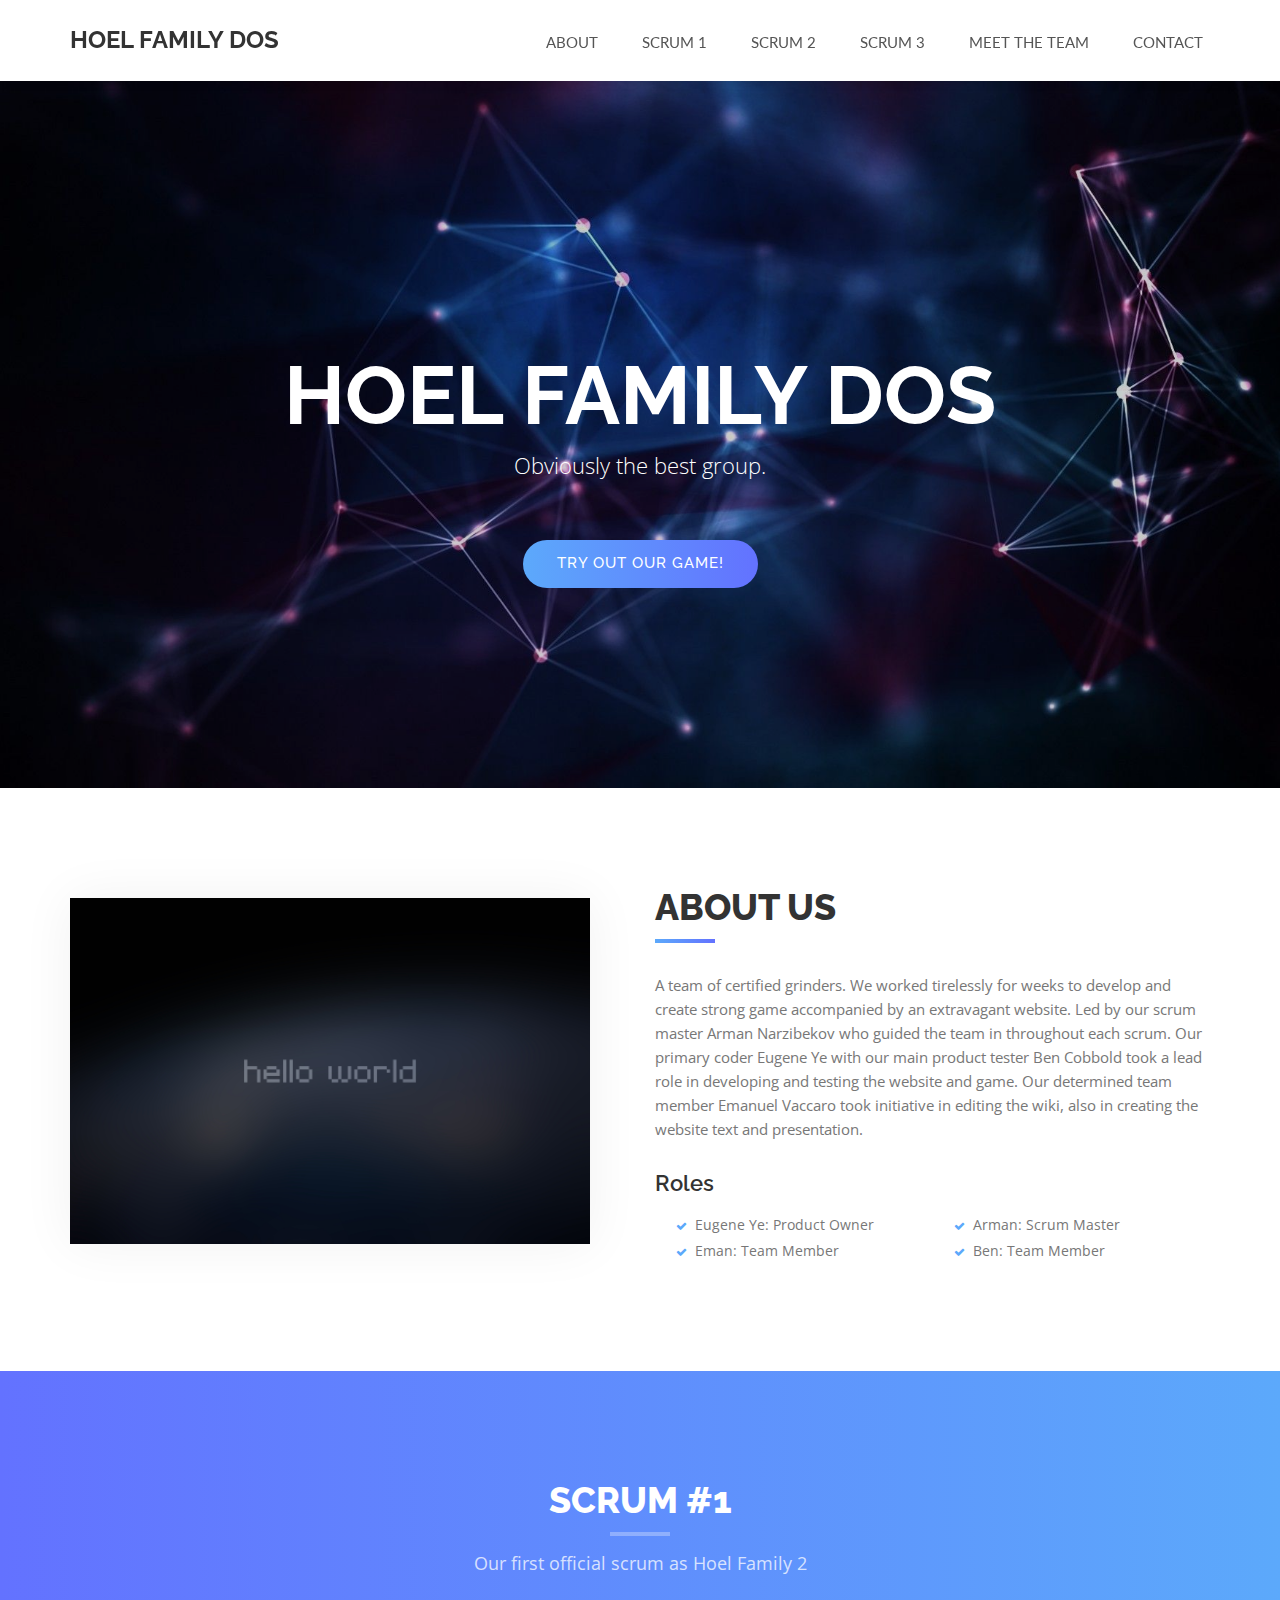
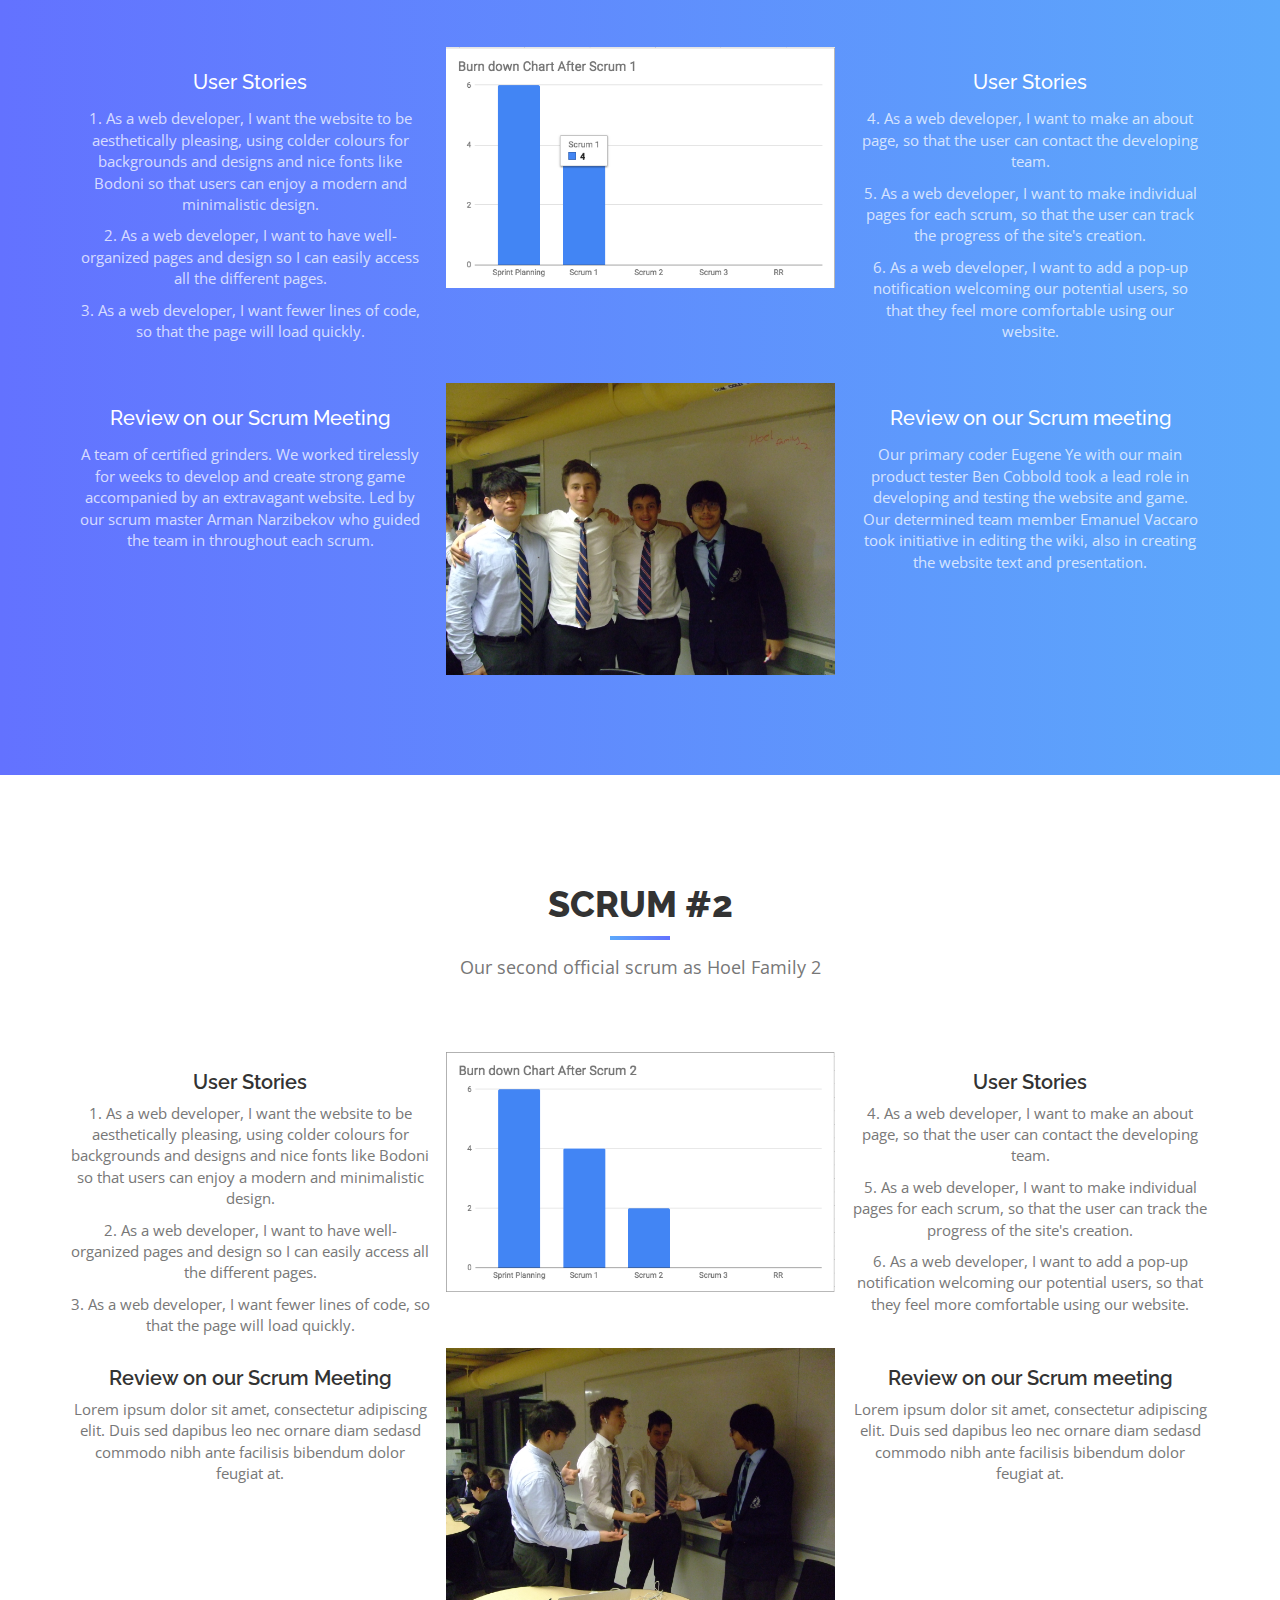
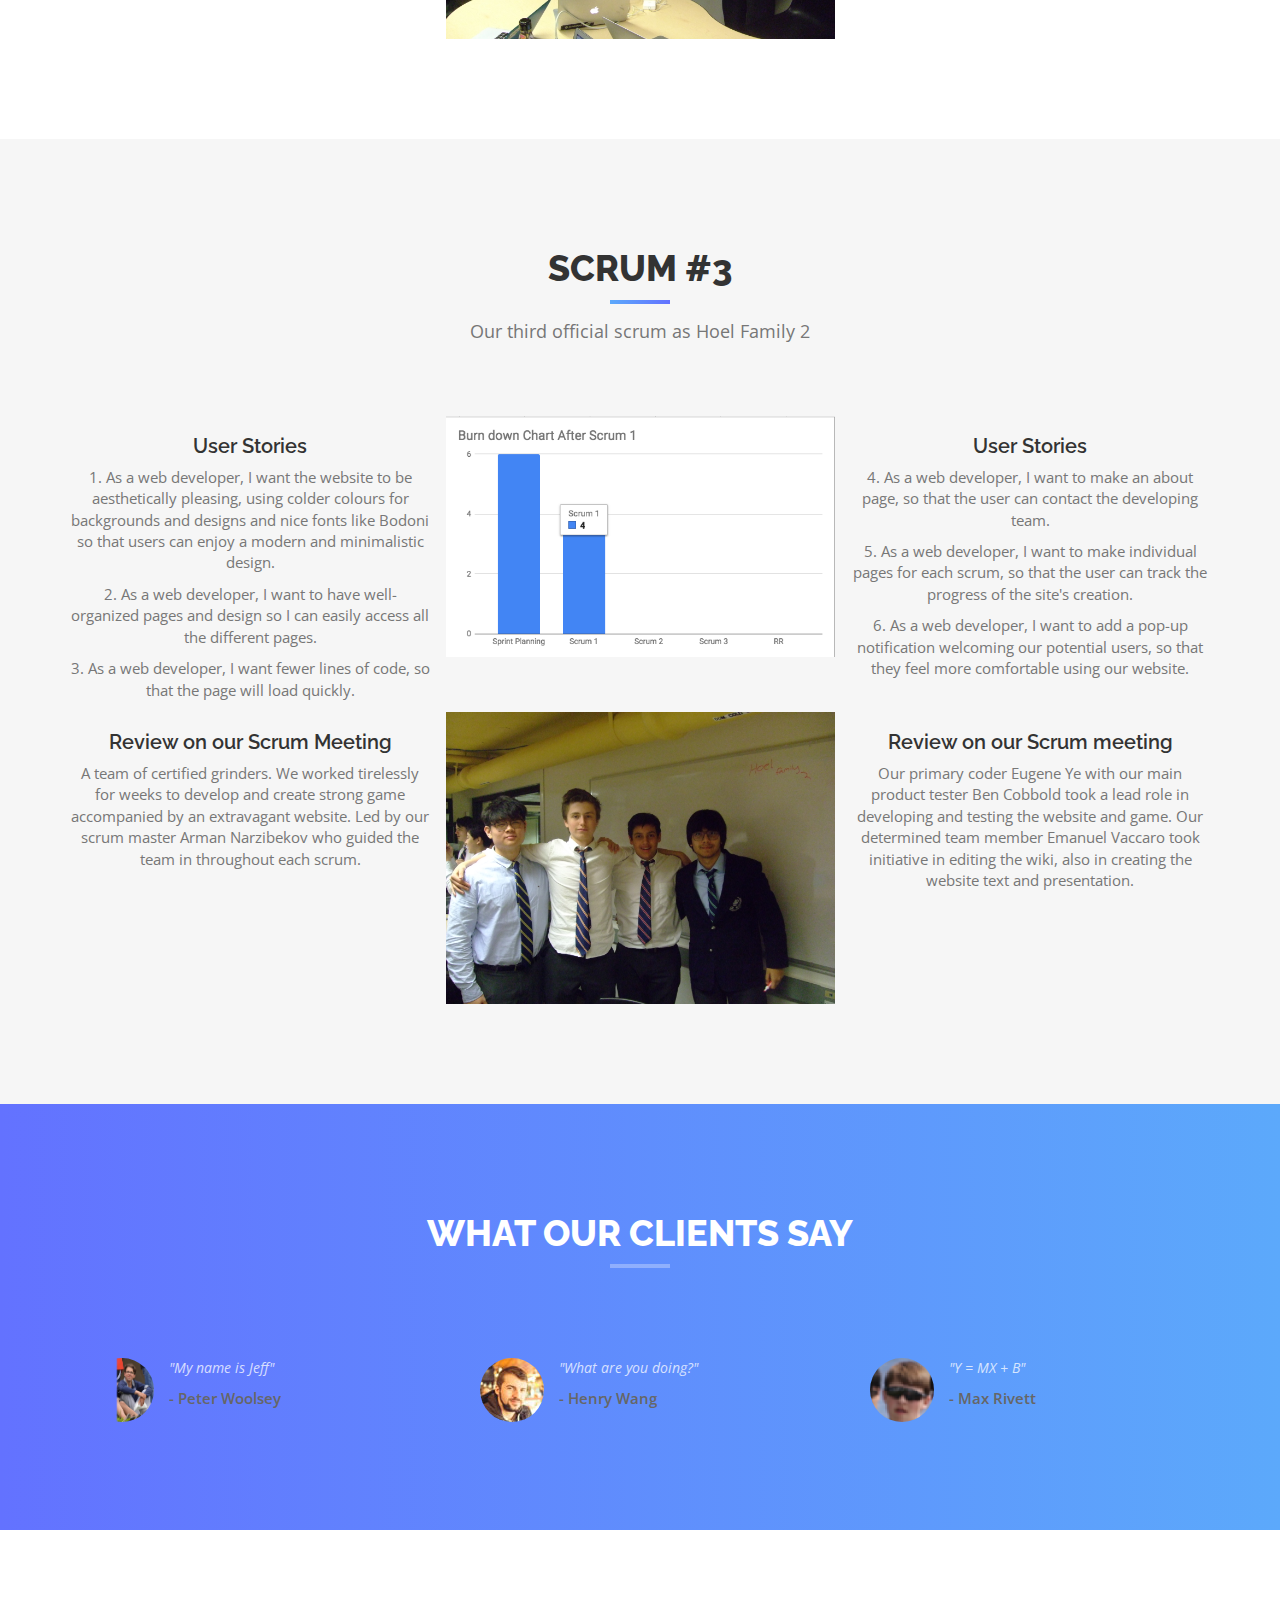
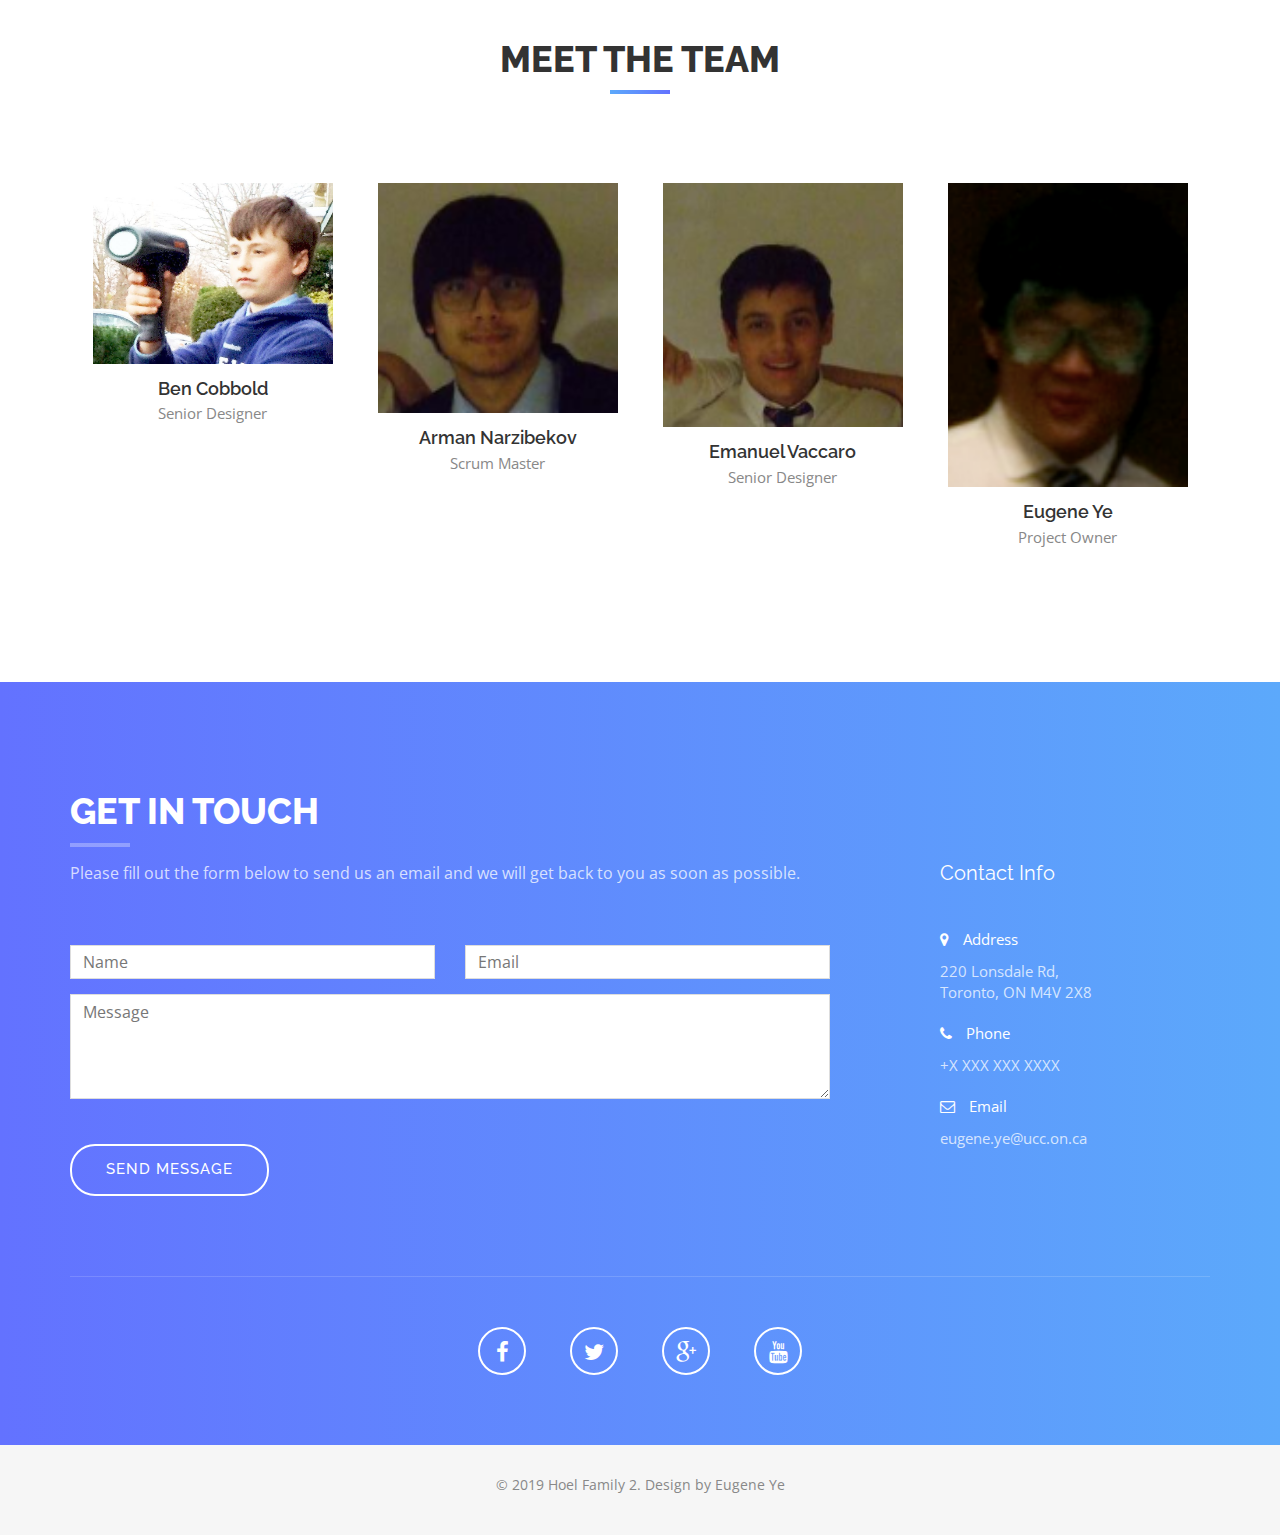
==== commit 4dd56e43: "edits" ====
--- a/index.html
+++ b/index.html
@@ -6,13 +6,6 @@
 <title>Hoel Family 2</title>
 <meta name="description" content="">
 <meta name="author" content="">
-
-<!-- Favicons
-    ================================================== -->
-<link rel="shortcut icon" href="img/favicon.ico" type="image/x-icon">
-<link rel="apple-touch-icon" href="img/apple-touch-icon.png">
-<link rel="apple-touch-icon" sizes="72x72" href="img/apple-touch-icon-72x72.png">
-<link rel="apple-touch-icon" sizes="114x114" href="img/apple-touch-icon-114x114.png">
 
 <!-- Bootstrap -->
 <link rel="stylesheet" type="text/css"  href="css/bootstrap.css">
@@ -27,12 +20,6 @@
 <link href="https://fonts.googleapis.com/css?family=Lato:400,700" rel="stylesheet">
 <link href="https://fonts.googleapis.com/css?family=Raleway:300,400,500,600,700,800,900" rel="stylesheet">
 
-<!-- HTML5 shim and Respond.js for IE8 support of HTML5 elements and media queries -->
-<!-- WARNING: Respond.js doesn't work if you view the page via file:// -->
-<!--[if lt IE 9]>
-      <script src="https://oss.maxcdn.com/html5shiv/3.7.2/html5shiv.min.js"></script>
-      <script src="https://oss.maxcdn.com/respond/1.4.2/respond.min.js"></script>
-    <![endif]-->
 </head>
 <body id="page-top" data-spy="scroll" data-target=".navbar-fixed-top">
 <!-- Navigation
@@ -65,7 +52,7 @@
       <div class="container">
         <div class="row">
           <div class="col-md-8 col-md-offset-2 intro-text">
-            <h1>We Are Hoel Family 2<span></span></h1>
+            <h1>Hoel Family Dos<span></span></h1>
             <p>Obviously the best group.</p>
             <a href="game.html" class="btn btn-custom btn-lg page-scroll">Try out our game!</a> </div>
         </div>
@@ -81,7 +68,7 @@
       <div class="col-xs-12 col-md-6">
         <div class="about-text">
           <h2>About us</h2>
-          <p>Lorem ipsum dolor sit amet, consectetur adipiscing elit, sed do eiusmod tempor incididunt ut labore et dolore magna aliqua. Ut enim ad minim veniam, quis nostrud exercitation ullamco laboris nisi ut aliquip ex ea commodo consequat. Lorem ipsum dolor sit amet, consectetur adipiscing elit, sed do eiusmod tempor incididunt ut labore et dolore magna aliqua.</p>
+          <p>A team of certified grinders. We worked tirelessly for weeks to develop and create strong game accompanied by an extravagant website. Led by our scrum master Arman Narzibekov who guided the team in throughout each scrum. Our primary coder Eugene Ye with our main product tester Ben Cobbold took a lead role in developing and testing the website and game. Our determined team member Emanuel Vaccaro took initiative in editing the wiki, also in creating the website text and presentation. </p>
           <h3>Roles</h3>
           <div class="list-style">
             <div class="col-lg-6 col-sm-6 col-xs-12">
@@ -148,7 +135,7 @@
           <div class="portfolio-item">
             <div class="hover-bg"> <a href="img/portfolio/meeting1.jpg" title="Project Title" data-lightbox-gallery="gallery1">
               <div class="hover-text">
-                <h4>Meeting 1</h4>
+                <h4>Scrum 1</h4>
               </div>
               <img src="img/portfolio/meeting1.jpg" class="img-responsive" alt="Project Title"> </a> </div>
           </div>
@@ -180,11 +167,11 @@
       </div>
        <div class="col-sm-6 col-md-4 col-lg-4">
           <div class="portfolio-item">
-            <div class="hover-bg"> <a href="img/portfolio/Scrum%201.jpg" title="Project Title" data-lightbox-gallery="gallery1">
+            <div class="hover-bg"> <a href="img/portfolio/burndown2.png" title="Project Title" data-lightbox-gallery="gallery1">
               <div class="hover-text">
                 <h4>Burndown Chart #2</h4>
               </div>
-              <img src="img/portfolio/Scrum%201.jpg" class="img-responsive" alt="Project Title"> </a> </div>
+              <img src="img/portfolio/burndown2.png" class="img-responsive" alt="Project Title"> </a> </div>
           </div>
         </div>
       <div class="col-md-4"> 
@@ -206,11 +193,11 @@
       </div>
        <div class="col-sm-6 col-md-4 col-lg-4">
           <div class="portfolio-item">
-            <div class="hover-bg"> <a href="img/portfolio/meeting1.jpg" title="Project Title" data-lightbox-gallery="gallery1">
-              <div class="hover-text">
-                <h4>Meeting 1</h4>
-              </div>
-              <img src="img/portfolio/meeting1.jpg" class="img-responsive" alt="Project Title"> </a> </div>
+            <div class="hover-bg"> <a href="img/portfolio/scrum2.JPG" title="Project Title" data-lightbox-gallery="gallery1">
+              <div class="hover-text">
+                <h4>Scrum 2</h4>
+              </div>
+              <img src="img/portfolio/scrum2.JPG" class="img-responsive" alt="Project Title"> </a> </div>
           </div>
         </div>
       <div class="col-md-4">
@@ -222,8 +209,70 @@
     </div>
   </div>
 </div>
+    
+<!-- Scrum 3 -->
+<div id="testimonials" class="text-center">
+  <div class="container">
+    <div class="section-title">
+      <h2>Scrum #3</h2>
+      <p>Our third official scrum as Hoel Family 2</p>
+    </div>
+    <div class="row">
+      <div class="col-md-4"> 
+        <div class="service-desc">
+          <h3>User Stories</h3>
+          <p>1. As a web developer, I want the website to be aesthetically pleasing, using colder colours for backgrounds and designs and nice fonts like Bodoni so that users can enjoy a modern and minimalistic design.</p>
+            <p>2. As a web developer, I want to have well-organized pages and design so I can easily access all the different pages.</p>
+            <p>3. As a web developer, I want fewer lines of code, so that the page will load quickly.</p>
+        </div>
+      </div>
+       <div class="col-sm-6 col-md-4 col-lg-4">
+          <div class="portfolio-item">
+            <div class="hover-bg"> <a href="img/portfolio/Scrum%201.jpg" title="Project Title" data-lightbox-gallery="gallery1">
+              <div class="hover-text">
+                <h4>Burndown Chart #3</h4>
+              </div>
+              <img src="img/portfolio/Scrum%201.jpg" class="img-responsive" alt="Project Title"> </a> </div>
+          </div>
+        </div>
+      <div class="col-md-4"> 
+        <div class="service-desc">
+          <h3>User Stories</h3>
+          <p>4. As a web developer, I want to make an about page, so that the user can contact the developing team.</p>
+            <p>5. As a web developer, I want to make individual pages for each scrum, so that the user can track the progress of the site's creation.</p>
+            <p>6. As a web developer, I want to add a pop-up notification welcoming our potential users, so that they feel more comfortable using our website. </p>     
+        </div>
+      </div>
+    </div>
+    <div class="row">
+      <div class="col-md-4">
+        <div class="service-desc">
+          <h3>Review on our Scrum Meeting</h3>
+          <p>A team of certified grinders. We worked tirelessly for weeks to develop and create strong game accompanied by an extravagant website. Led by our scrum master Arman Narzibekov who guided the team in throughout each scrum.
+</p>
+        </div>
+      </div>
+       <div class="col-sm-6 col-md-4 col-lg-4">
+          <div class="portfolio-item">
+            <div class="hover-bg"> <a href="img/portfolio/meeting1.jpg" title="Project Title" data-lightbox-gallery="gallery1">
+              <div class="hover-text">
+                <h4>Scrum 3</h4>
+              </div>
+              <img src="img/portfolio/meeting1.jpg" class="img-responsive" alt="Project Title"> </a> </div>
+          </div>
+        </div>
+      <div class="col-md-4">
+        <div class="service-desc">
+          <h3>Review on our Scrum meeting</h3>
+          <p>Our primary coder Eugene Ye with our main product tester Ben Cobbold took a lead role in developing and testing the website and game. Our determined team member Emanuel Vaccaro took initiative in editing the wiki, also in creating the website text and presentation. </p>
+        </div>
+      </div>
+    </div>
+  </div>
+</div>
+    
 <!-- Testimonials Section -->
-<div id="testimonials">
+<div id="services">
   <div class="container">
     <div class="section-title text-center">
       <h2>What our clients say</h2>
@@ -268,18 +317,18 @@
     </div>
     <div id="row">
       <div class="col-md-3 col-sm-6 team">
+        <div class="thumbnail"> <img src="img/team/ben.jpg" alt="..." class="team-img">
+          <div class="caption">
+            <h4>Ben Cobbold</h4>
+            <p>Senior Designer</p>
+          </div>
+        </div>
+      </div>
+        <div class="col-md-3 col-sm-6 team">
         <div class="thumbnail"> <img src="img/team/arman.png" alt="..." class="team-img">
           <div class="caption">
             <h4>Arman Narzibekov</h4>
             <p>Scrum Master</p>
-          </div>
-        </div>
-      </div>
-      <div class="col-md-3 col-sm-6 team">
-        <div class="thumbnail"> <img src="img/team/ben.jpg" alt="..." class="team-img">
-          <div class="caption">
-            <h4>Ben Cobbold</h4>
-            <p>Senior Designer</p>
           </div>
         </div>
       </div>
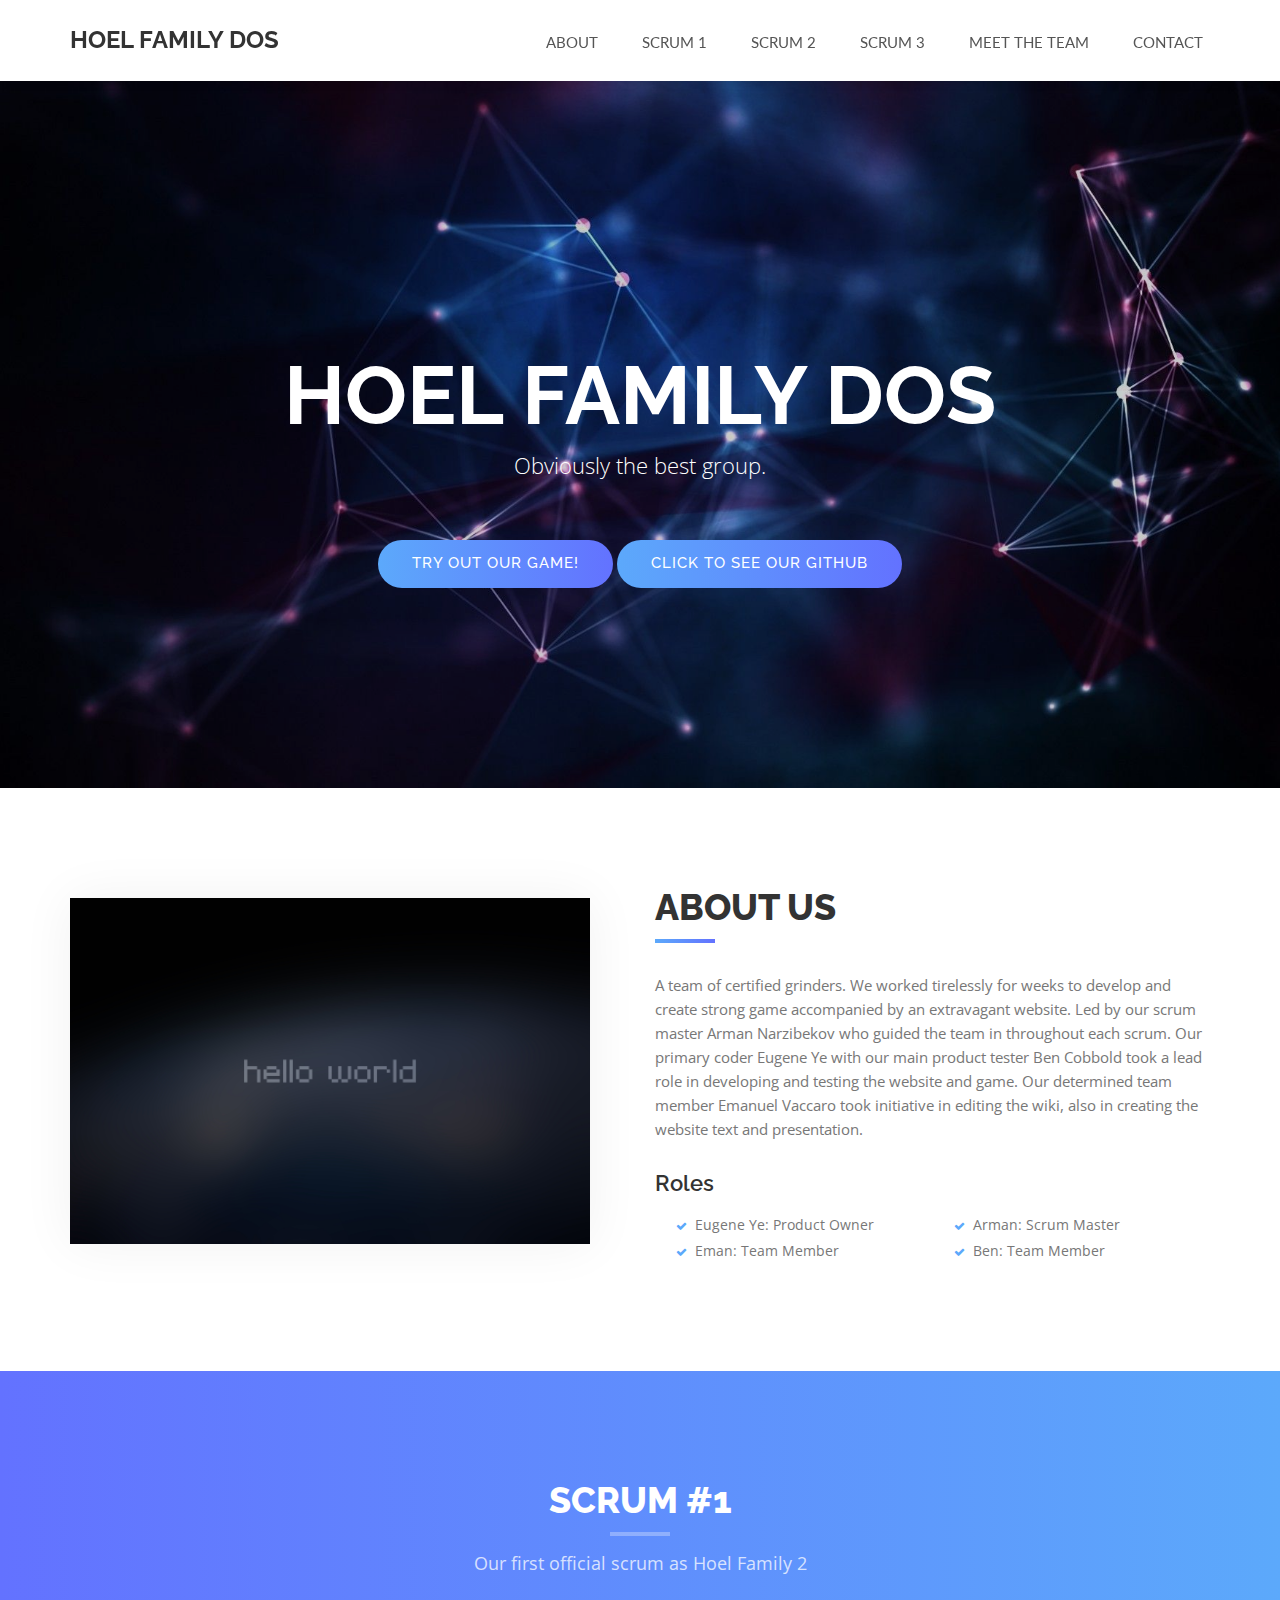
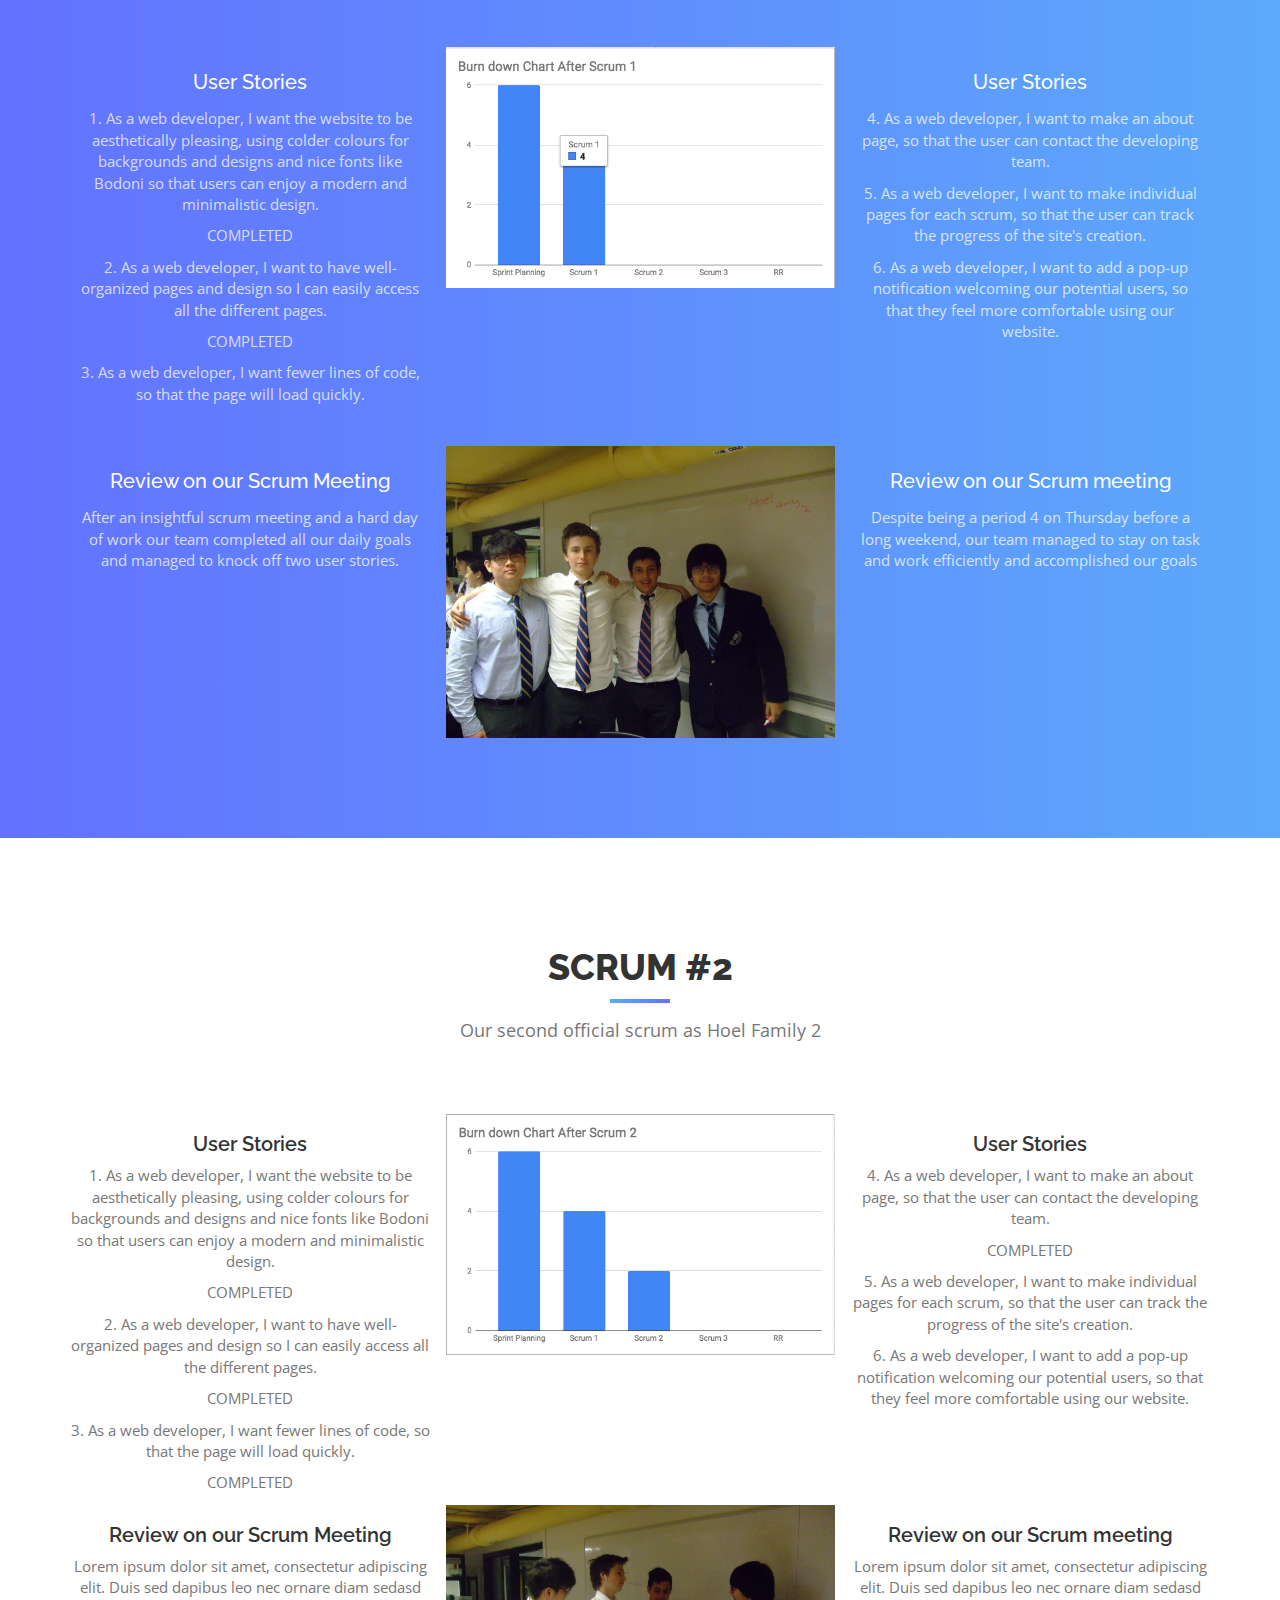
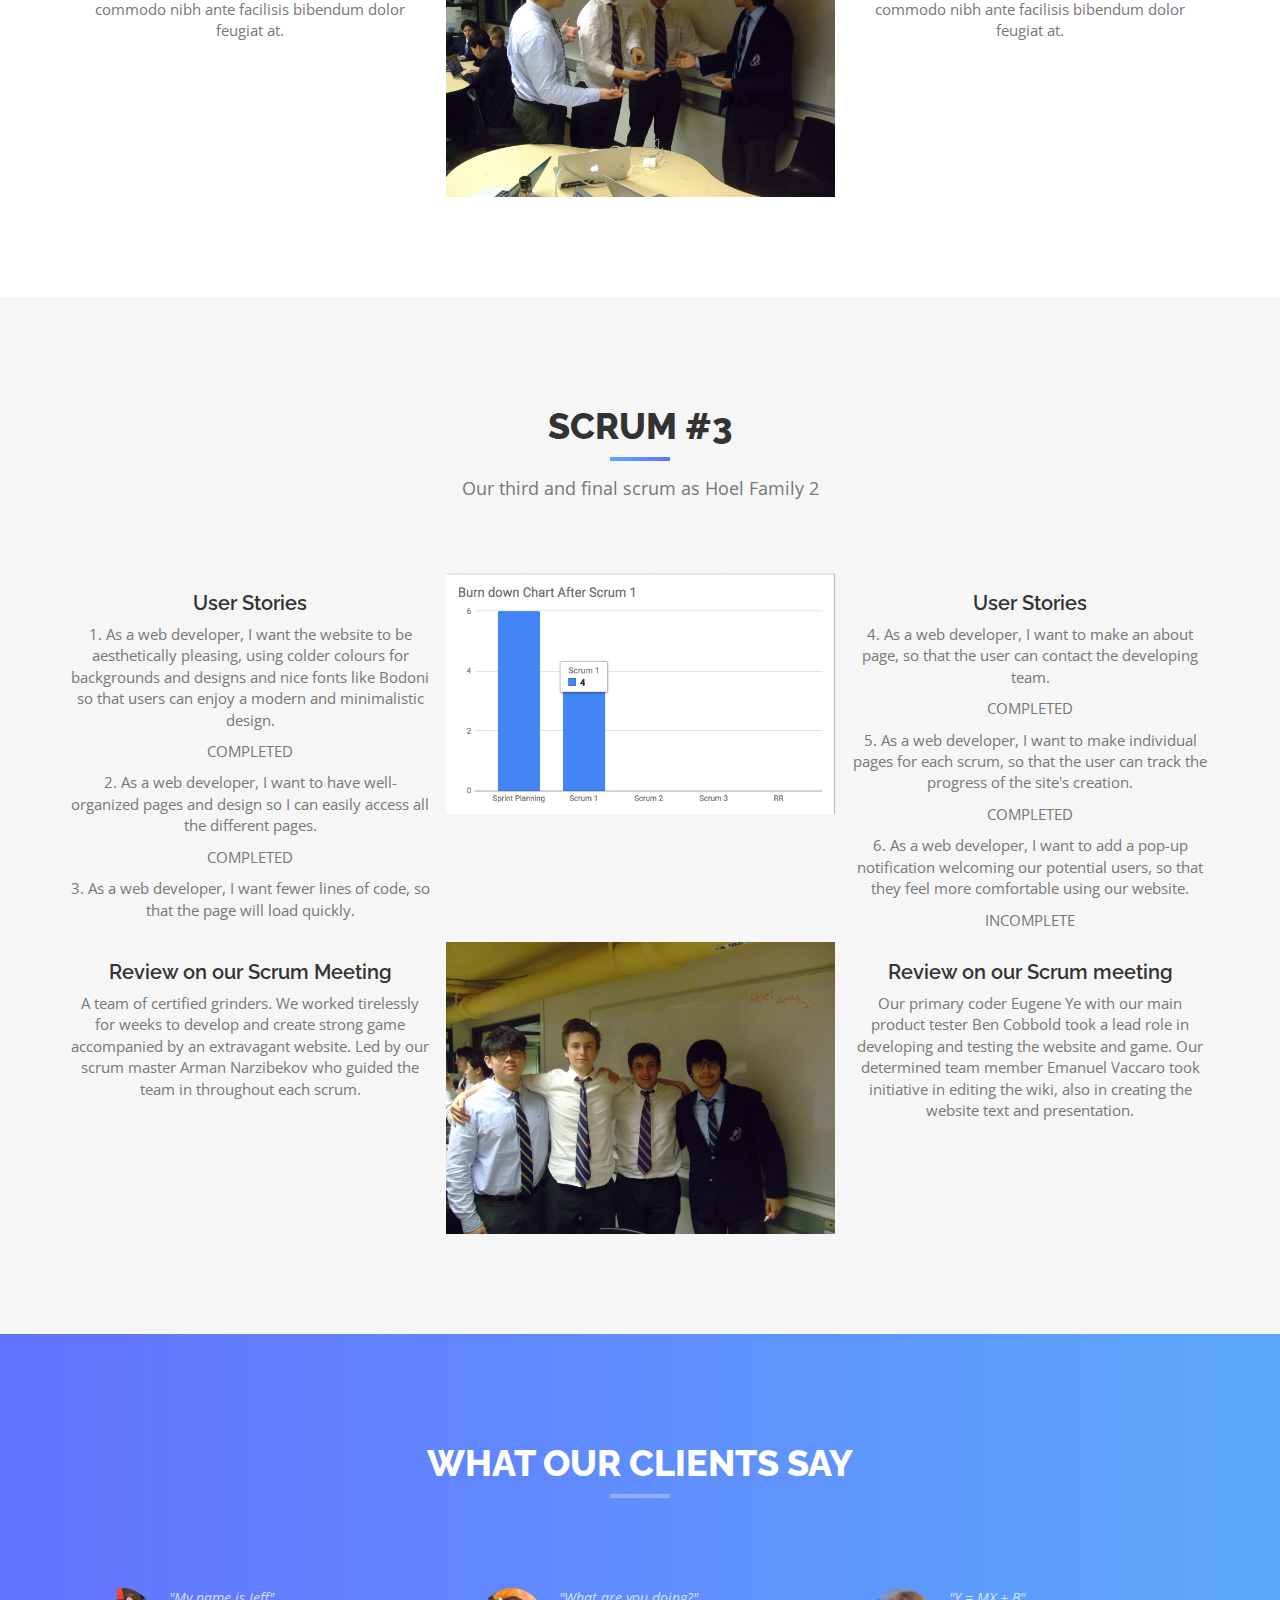
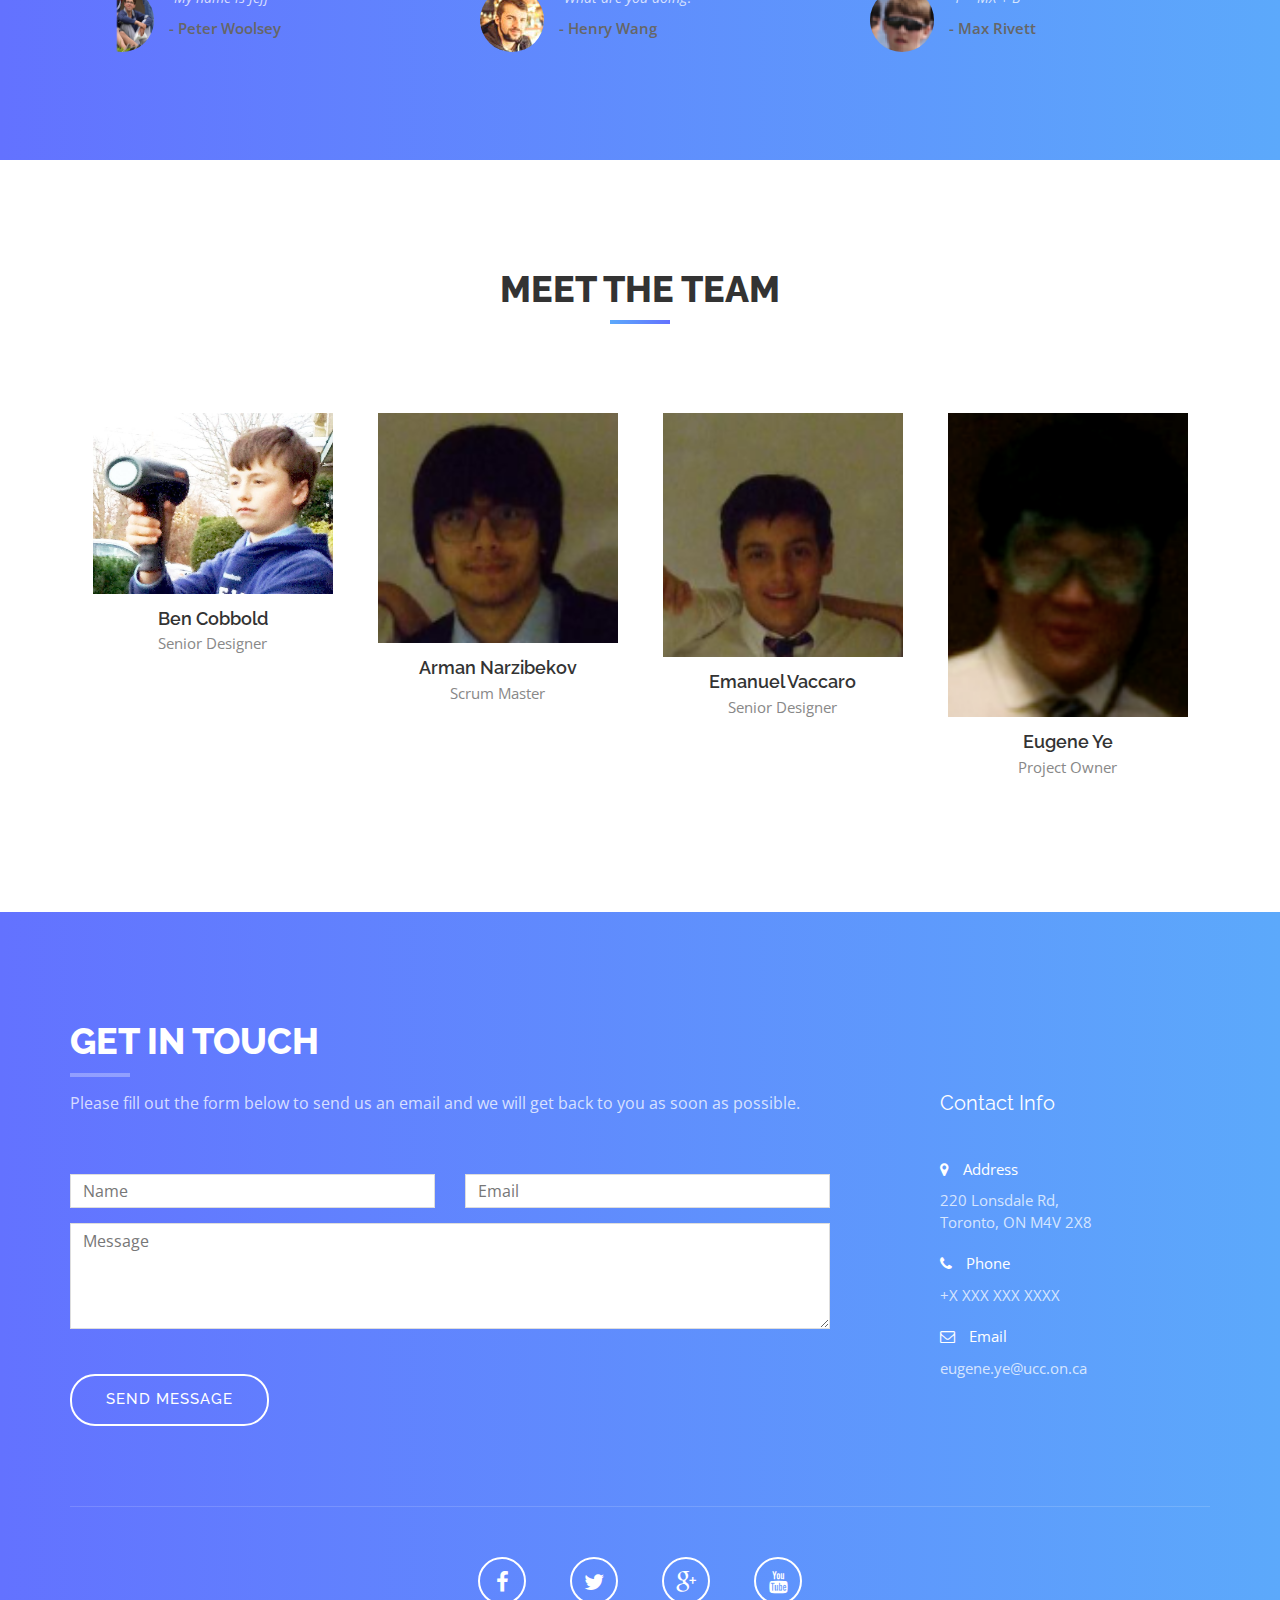
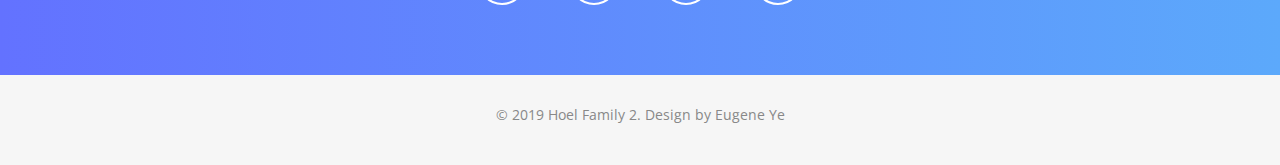
==== commit 8be90d58: "edits v2" ====
--- a/index.html
+++ b/index.html
@@ -54,11 +54,13 @@
           <div class="col-md-8 col-md-offset-2 intro-text">
             <h1>Hoel Family Dos<span></span></h1>
             <p>Obviously the best group.</p>
-            <a href="game.html" class="btn btn-custom btn-lg page-scroll">Try out our game!</a> </div>
-        </div>
-      </div>
-    </div>
-  </div>
+            <a href="game.html" class="btn btn-custom btn-lg page-scroll">Try out our game!</a> 
+            <a href="https://github.com/hoelfamily2/WebAndGame" class="btn btn-custom btn-lg page-scroll">Click to see our github</a> 
+            </div>
+            </div>
+        </div>
+      </div>
+    </div>
 </header>
 <!-- About Section -->
 <div id="about">
@@ -100,8 +102,8 @@
       <div class="col-md-4"> 
         <div class="service-desc">
           <h3>User Stories</h3>
-          <p>1. As a web developer, I want the website to be aesthetically pleasing, using colder colours for backgrounds and designs and nice fonts like Bodoni so that users can enjoy a modern and minimalistic design.</p>
-            <p>2. As a web developer, I want to have well-organized pages and design so I can easily access all the different pages.</p>
+          <p>1. As a web developer, I want the website to be aesthetically pleasing, using colder colours for backgrounds and designs and nice fonts like Bodoni so that users can enjoy a modern and minimalistic design.</p><p>COMPLETED</p>
+            <p>2. As a web developer, I want to have well-organized pages and design so I can easily access all the different pages.</p><p>COMPLETED</p>
             <p>3. As a web developer, I want fewer lines of code, so that the page will load quickly.</p>
         </div>
       </div>
@@ -127,8 +129,7 @@
       <div class="col-md-4">
         <div class="service-desc">
           <h3>Review on our Scrum Meeting</h3>
-          <p>A team of certified grinders. We worked tirelessly for weeks to develop and create strong game accompanied by an extravagant website. Led by our scrum master Arman Narzibekov who guided the team in throughout each scrum.
-</p>
+          <p>After an insightful scrum meeting and a hard day of work our team completed all our daily goals and managed to knock off two user stories.</p>
         </div>
       </div>
        <div class="col-sm-6 col-md-4 col-lg-4">
@@ -143,7 +144,7 @@
       <div class="col-md-4">
         <div class="service-desc">
           <h3>Review on our Scrum meeting</h3>
-          <p>Our primary coder Eugene Ye with our main product tester Ben Cobbold took a lead role in developing and testing the website and game. Our determined team member Emanuel Vaccaro took initiative in editing the wiki, also in creating the website text and presentation. </p>
+          <p>Despite being a period 4 on Thursday before a long weekend, our team managed to stay on task and work efficiently and accomplished our goals</p>
         </div>
       </div>
     </div>
@@ -160,9 +161,9 @@
       <div class="col-md-4"> 
         <div class="service-desc">
           <h3>User Stories</h3>
-          <p>1. As a web developer, I want the website to be aesthetically pleasing, using colder colours for backgrounds and designs and nice fonts like Bodoni so that users can enjoy a modern and minimalistic design.</p>
-            <p>2. As a web developer, I want to have well-organized pages and design so I can easily access all the different pages.</p>
-            <p>3. As a web developer, I want fewer lines of code, so that the page will load quickly.</p>
+          <p>1. As a web developer, I want the website to be aesthetically pleasing, using colder colours for backgrounds and designs and nice fonts like Bodoni so that users can enjoy a modern and minimalistic design.</p><p>COMPLETED</p>
+            <p>2. As a web developer, I want to have well-organized pages and design so I can easily access all the different pages.</p><p>COMPLETED</p>
+            <p>3. As a web developer, I want fewer lines of code, so that the page will load quickly.</p><p>COMPLETED</p>
         </div>
       </div>
        <div class="col-sm-6 col-md-4 col-lg-4">
@@ -177,7 +178,7 @@
       <div class="col-md-4"> 
         <div class="service-desc">
           <h3>User Stories</h3>
-          <p>4. As a web developer, I want to make an about page, so that the user can contact the developing team.</p>
+          <p>4. As a web developer, I want to make an about page, so that the user can contact the developing team.</p><p>COMPLETED</p>
             <p>5. As a web developer, I want to make individual pages for each scrum, so that the user can track the progress of the site's creation.</p>
             <p>6. As a web developer, I want to add a pop-up notification welcoming our potential users, so that they feel more comfortable using our website. </p>
             
@@ -215,14 +216,14 @@
   <div class="container">
     <div class="section-title">
       <h2>Scrum #3</h2>
-      <p>Our third official scrum as Hoel Family 2</p>
-    </div>
-    <div class="row">
-      <div class="col-md-4"> 
-        <div class="service-desc">
-          <h3>User Stories</h3>
-          <p>1. As a web developer, I want the website to be aesthetically pleasing, using colder colours for backgrounds and designs and nice fonts like Bodoni so that users can enjoy a modern and minimalistic design.</p>
-            <p>2. As a web developer, I want to have well-organized pages and design so I can easily access all the different pages.</p>
+      <p>Our third and final scrum as Hoel Family 2</p>
+    </div>
+    <div class="row">
+      <div class="col-md-4"> 
+        <div class="service-desc">
+          <h3>User Stories</h3>
+          <p>1. As a web developer, I want the website to be aesthetically pleasing, using colder colours for backgrounds and designs and nice fonts like Bodoni so that users can enjoy a modern and minimalistic design.</p><p>COMPLETED</p>
+            <p>2. As a web developer, I want to have well-organized pages and design so I can easily access all the different pages.</p><p>COMPLETED</p>
             <p>3. As a web developer, I want fewer lines of code, so that the page will load quickly.</p>
         </div>
       </div>
@@ -238,9 +239,9 @@
       <div class="col-md-4"> 
         <div class="service-desc">
           <h3>User Stories</h3>
-          <p>4. As a web developer, I want to make an about page, so that the user can contact the developing team.</p>
-            <p>5. As a web developer, I want to make individual pages for each scrum, so that the user can track the progress of the site's creation.</p>
-            <p>6. As a web developer, I want to add a pop-up notification welcoming our potential users, so that they feel more comfortable using our website. </p>     
+          <p>4. As a web developer, I want to make an about page, so that the user can contact the developing team.</p><p>COMPLETED</p>
+            <p>5. As a web developer, I want to make individual pages for each scrum, so that the user can track the progress of the site's creation.</p><p>COMPLETED</p>
+            <p>6. As a web developer, I want to add a pop-up notification welcoming our potential users, so that they feel more comfortable using our website. </p> <p>INCOMPLETE</p>
         </div>
       </div>
     </div>
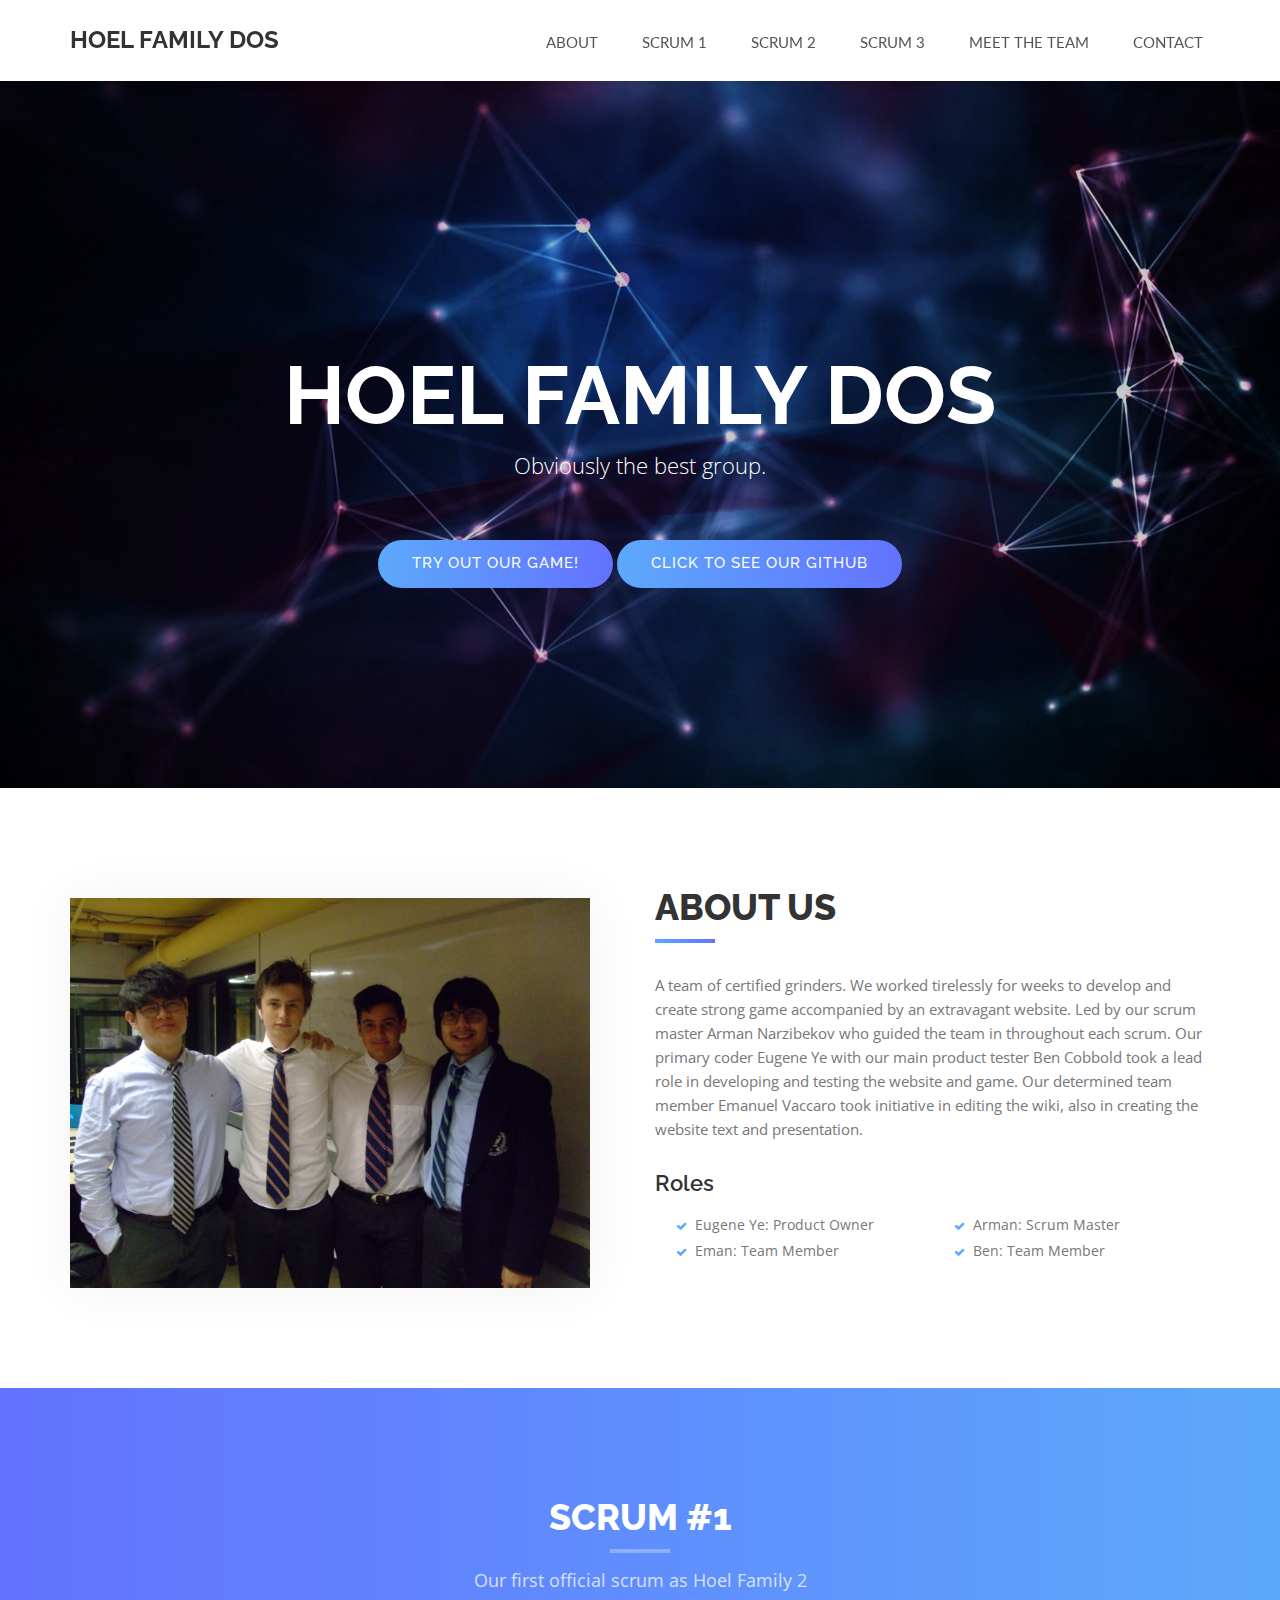
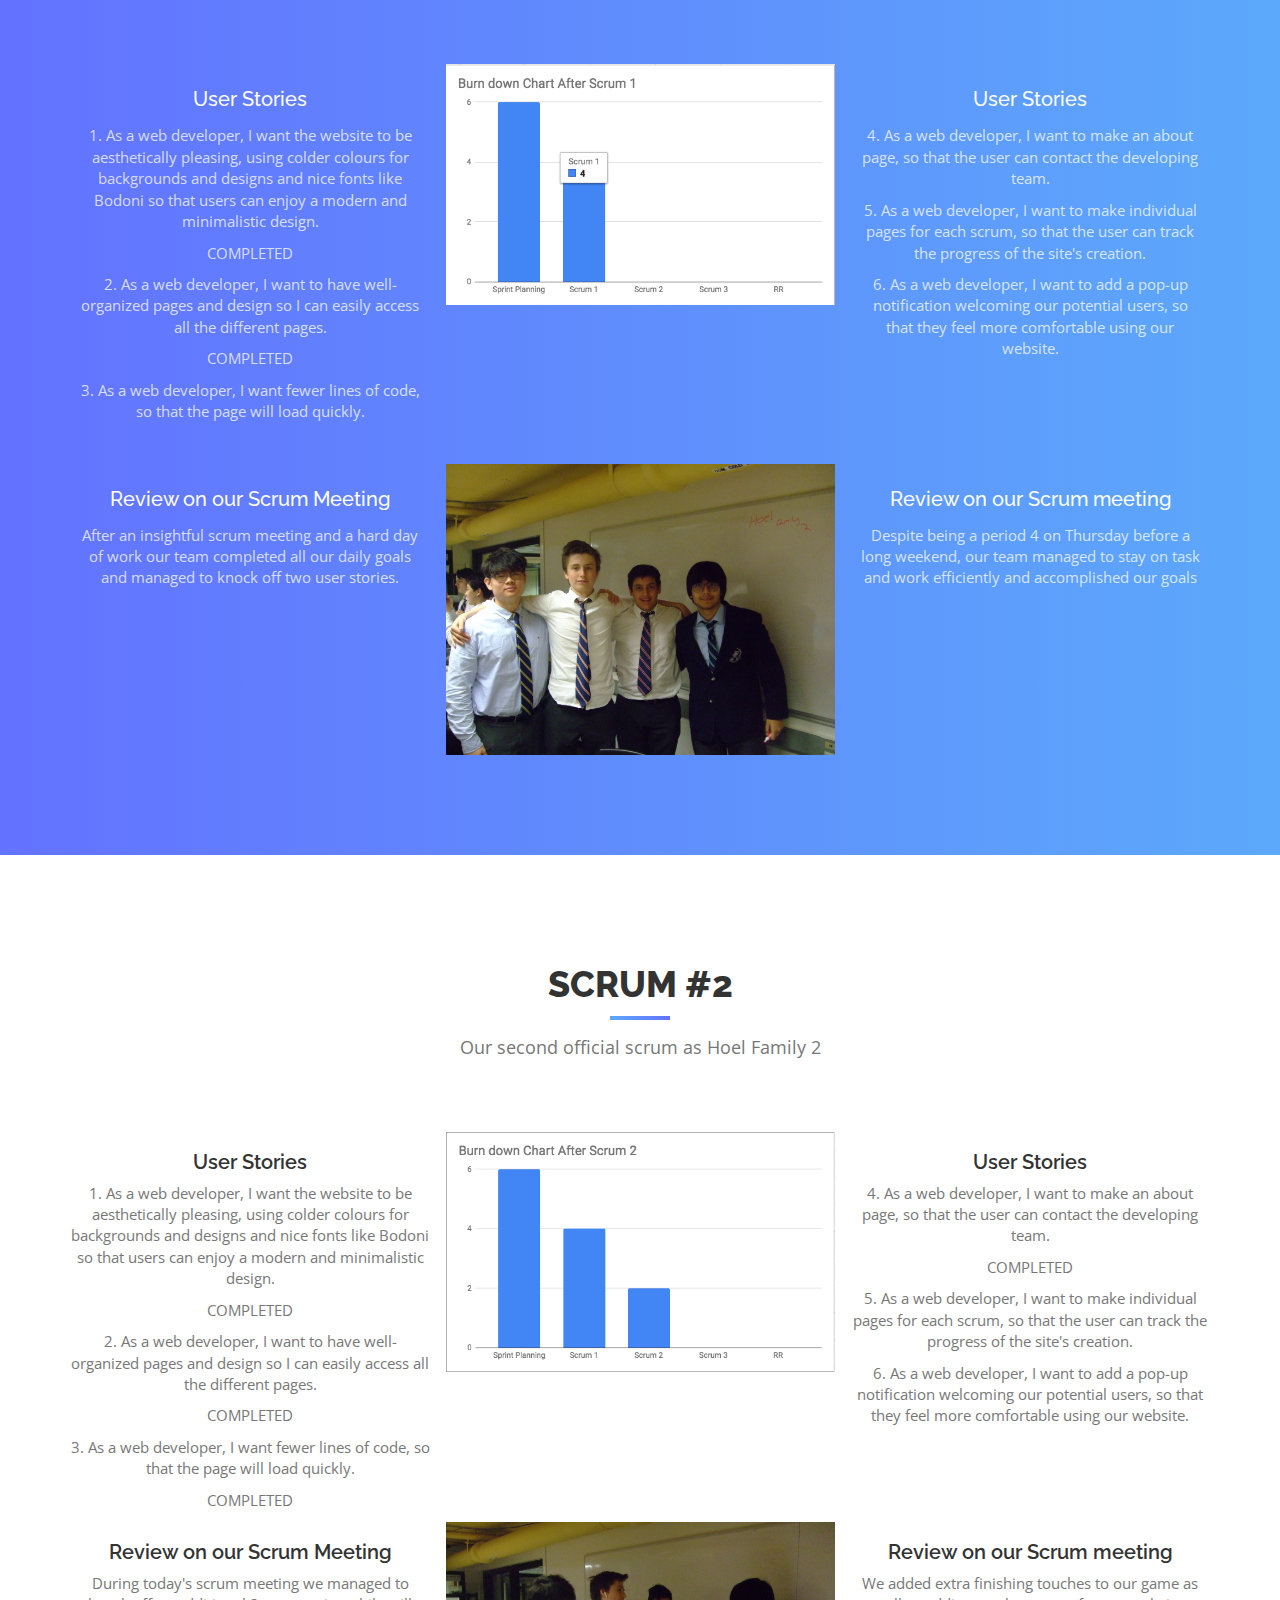
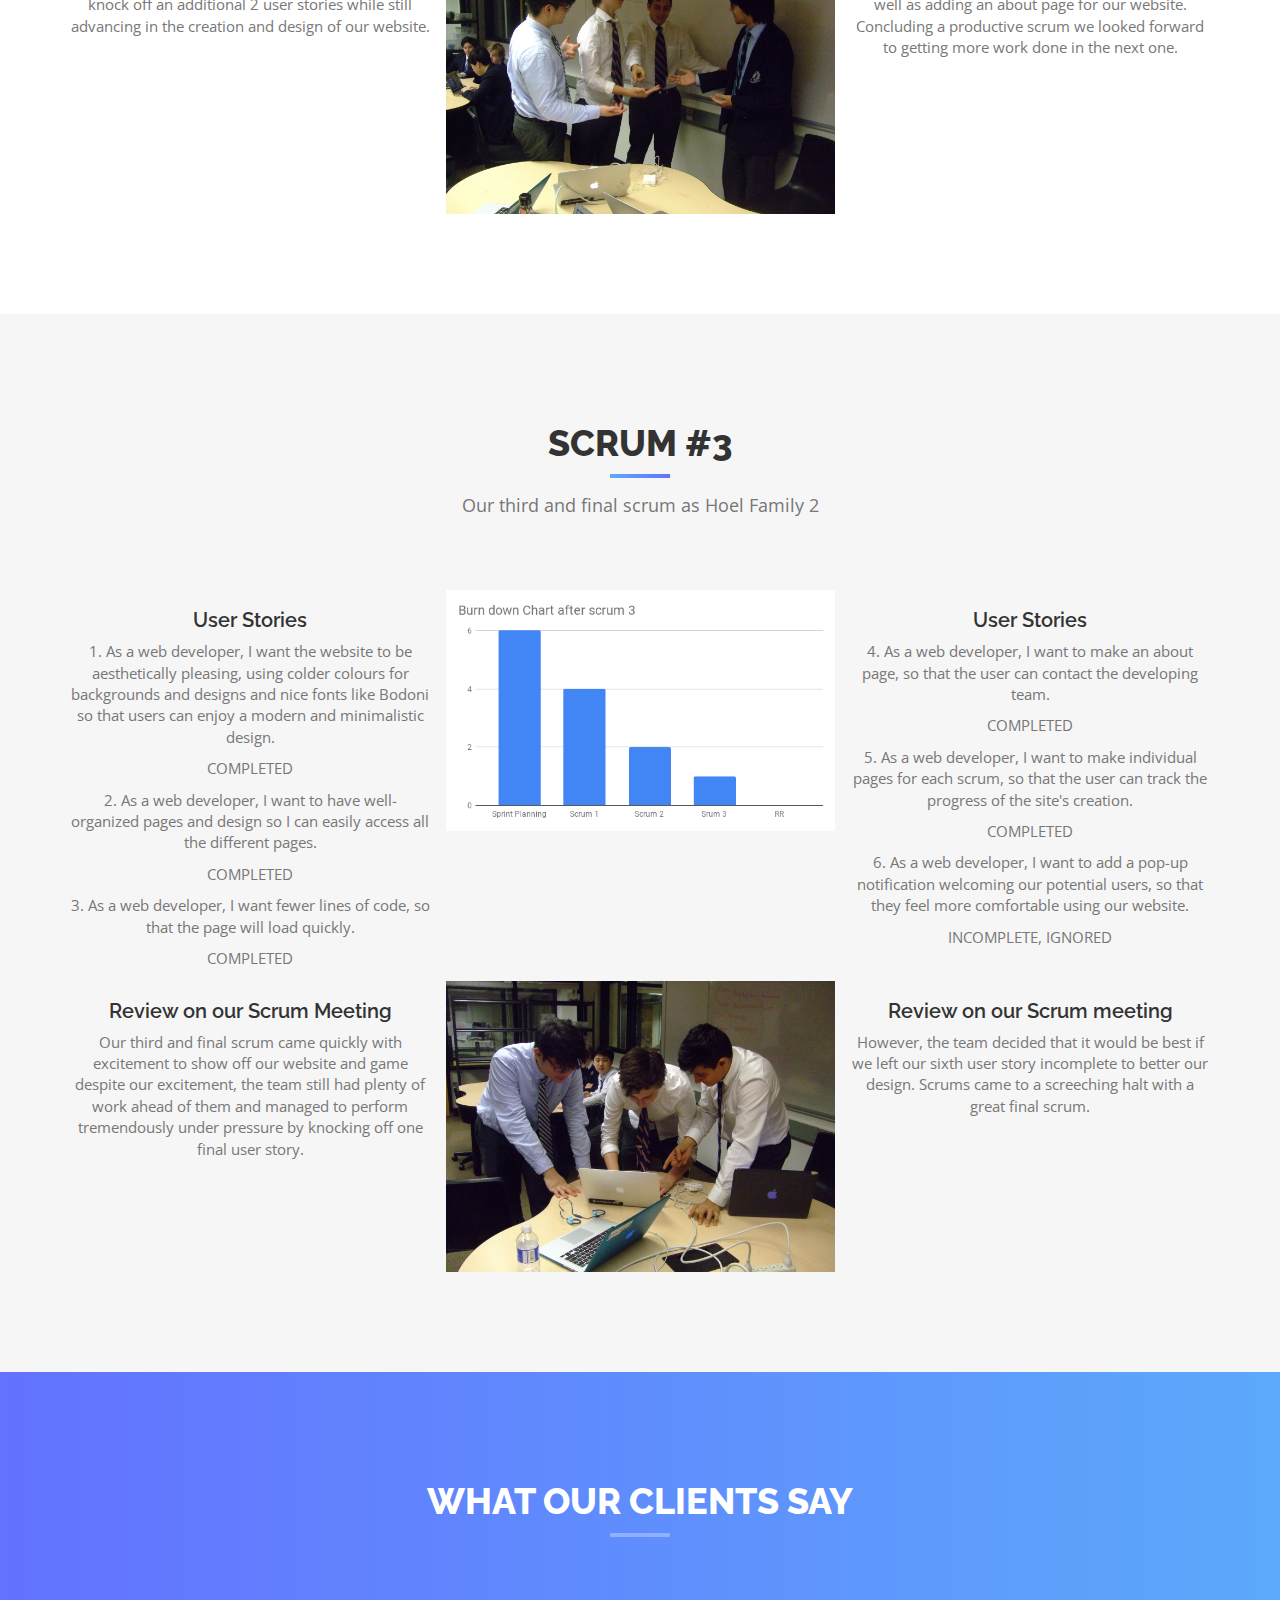
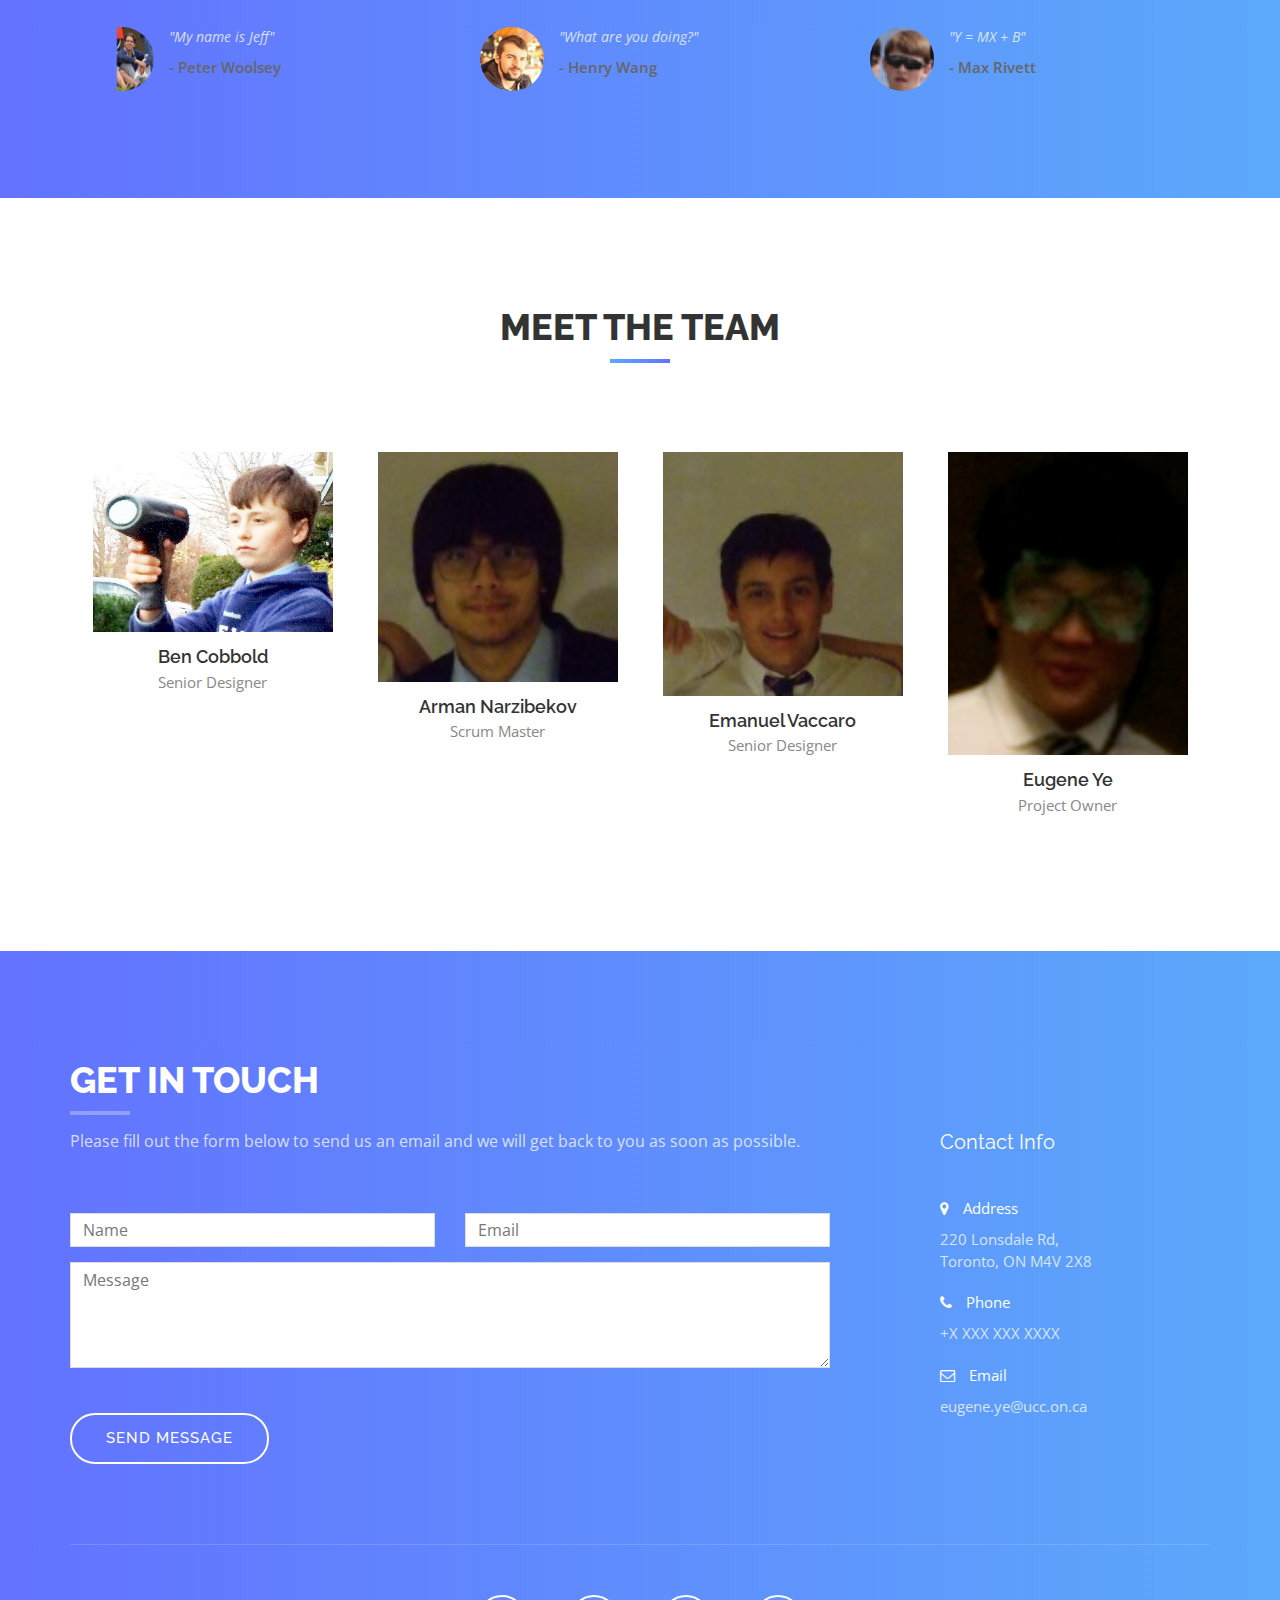
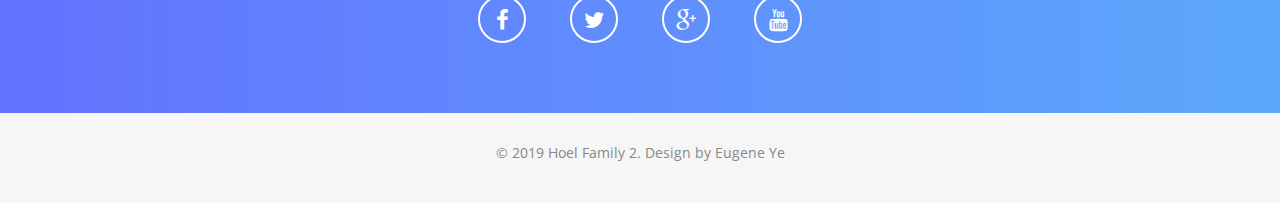
==== commit 6ef0d445: "final touch ups" ====
--- a/index.html
+++ b/index.html
@@ -66,7 +66,7 @@
 <div id="about">
   <div class="container">
     <div class="row">
-      <div class="col-xs-12 col-md-6"> <img src="img/helloworld.jpg" class="img-responsive" alt=""> </div>
+      <div class="col-xs-12 col-md-6"> <img src="img/portfolio/group.jpg" class="img-responsive" alt=""> </div>
       <div class="col-xs-12 col-md-6">
         <div class="about-text">
           <h2>About us</h2>
@@ -189,7 +189,7 @@
       <div class="col-md-4">
         <div class="service-desc">
           <h3>Review on our Scrum Meeting</h3>
-          <p>Lorem ipsum dolor sit amet, consectetur adipiscing elit. Duis sed dapibus leo nec ornare diam sedasd commodo nibh ante facilisis bibendum dolor feugiat at.</p>
+          <p>During today's scrum meeting we managed to knock off an additional 2 user stories while still advancing in the creation and design of our website. </p>
         </div>
       </div>
        <div class="col-sm-6 col-md-4 col-lg-4">
@@ -204,7 +204,7 @@
       <div class="col-md-4">
         <div class="service-desc">
           <h3>Review on our Scrum meeting</h3>
-          <p>Lorem ipsum dolor sit amet, consectetur adipiscing elit. Duis sed dapibus leo nec ornare diam sedasd commodo nibh ante facilisis bibendum dolor feugiat at.</p>
+          <p>We added extra finishing touches to our game as well as adding an about page for our website. Concluding a productive scrum we looked forward to getting more work done in the next one.</p>
         </div>
       </div>
     </div>
@@ -224,16 +224,16 @@
           <h3>User Stories</h3>
           <p>1. As a web developer, I want the website to be aesthetically pleasing, using colder colours for backgrounds and designs and nice fonts like Bodoni so that users can enjoy a modern and minimalistic design.</p><p>COMPLETED</p>
             <p>2. As a web developer, I want to have well-organized pages and design so I can easily access all the different pages.</p><p>COMPLETED</p>
-            <p>3. As a web developer, I want fewer lines of code, so that the page will load quickly.</p>
-        </div>
-      </div>
-       <div class="col-sm-6 col-md-4 col-lg-4">
-          <div class="portfolio-item">
-            <div class="hover-bg"> <a href="img/portfolio/Scrum%201.jpg" title="Project Title" data-lightbox-gallery="gallery1">
+            <p>3. As a web developer, I want fewer lines of code, so that the page will load quickly.</p><p>COMPLETED</p>
+        </div>
+      </div>
+       <div class="col-sm-6 col-md-4 col-lg-4">
+          <div class="portfolio-item">
+            <div class="hover-bg"> <a href="img/portfolio/burndown3.png" title="Project Title" data-lightbox-gallery="gallery1">
               <div class="hover-text">
                 <h4>Burndown Chart #3</h4>
               </div>
-              <img src="img/portfolio/Scrum%201.jpg" class="img-responsive" alt="Project Title"> </a> </div>
+              <img src="img/portfolio/burndown3.png" class="img-responsive" alt="Project Title"> </a> </div>
           </div>
         </div>
       <div class="col-md-4"> 
@@ -241,7 +241,7 @@
           <h3>User Stories</h3>
           <p>4. As a web developer, I want to make an about page, so that the user can contact the developing team.</p><p>COMPLETED</p>
             <p>5. As a web developer, I want to make individual pages for each scrum, so that the user can track the progress of the site's creation.</p><p>COMPLETED</p>
-            <p>6. As a web developer, I want to add a pop-up notification welcoming our potential users, so that they feel more comfortable using our website. </p> <p>INCOMPLETE</p>
+            <p>6. As a web developer, I want to add a pop-up notification welcoming our potential users, so that they feel more comfortable using our website. </p> <p>INCOMPLETE, IGNORED</p>
         </div>
       </div>
     </div>
@@ -249,23 +249,22 @@
       <div class="col-md-4">
         <div class="service-desc">
           <h3>Review on our Scrum Meeting</h3>
-          <p>A team of certified grinders. We worked tirelessly for weeks to develop and create strong game accompanied by an extravagant website. Led by our scrum master Arman Narzibekov who guided the team in throughout each scrum.
-</p>
-        </div>
-      </div>
-       <div class="col-sm-6 col-md-4 col-lg-4">
-          <div class="portfolio-item">
-            <div class="hover-bg"> <a href="img/portfolio/meeting1.jpg" title="Project Title" data-lightbox-gallery="gallery1">
+          <p>Our third and final scrum came quickly with excitement to show off our website and game despite our excitement, the team still had plenty of work ahead of them and managed to perform tremendously under pressure by knocking off one final user story. </p>
+        </div>
+      </div>
+       <div class="col-sm-6 col-md-4 col-lg-4">
+          <div class="portfolio-item">
+            <div class="hover-bg"> <a href="img/portfolio/scrum3.jpg" title="Project Title" data-lightbox-gallery="gallery1">
               <div class="hover-text">
                 <h4>Scrum 3</h4>
               </div>
-              <img src="img/portfolio/meeting1.jpg" class="img-responsive" alt="Project Title"> </a> </div>
+              <img src="img/portfolio/scrum3.jpg" class="img-responsive" alt="Project Title"> </a> </div>
           </div>
         </div>
       <div class="col-md-4">
         <div class="service-desc">
           <h3>Review on our Scrum meeting</h3>
-          <p>Our primary coder Eugene Ye with our main product tester Ben Cobbold took a lead role in developing and testing the website and game. Our determined team member Emanuel Vaccaro took initiative in editing the wiki, also in creating the website text and presentation. </p>
+          <p>However, the team decided that it would be best if we left our sixth user story incomplete to better our design. Scrums came to a screeching halt with a great final scrum. </p>
         </div>
       </div>
     </div>
